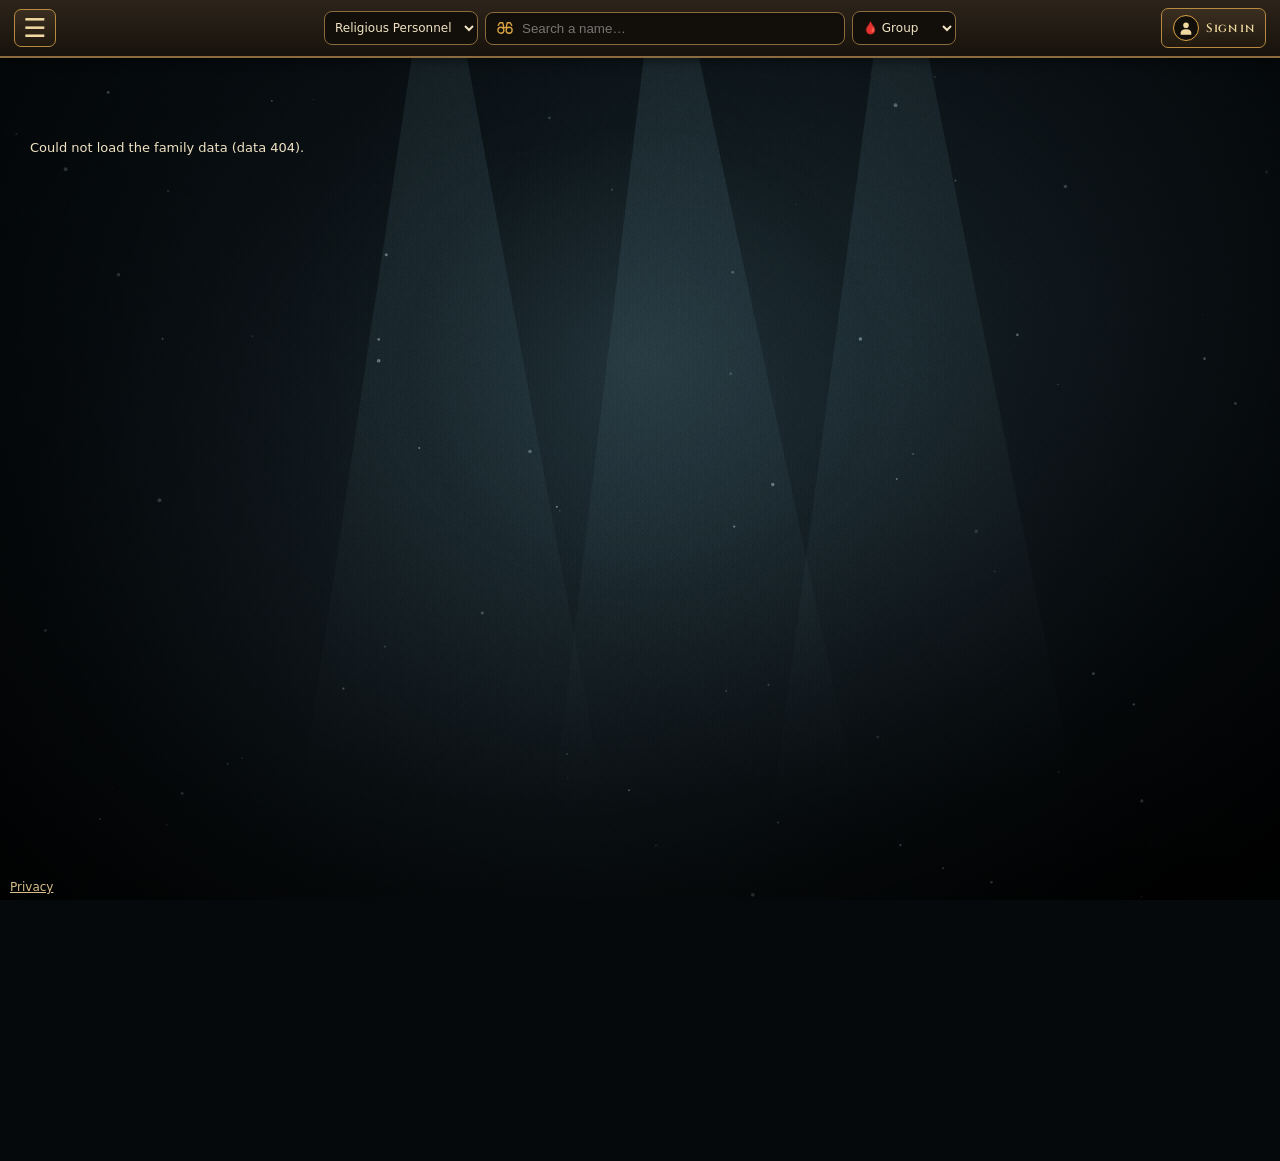
==== index.html @ 5ceea796 "updated spouse" ====
<!DOCTYPE html>
<html lang="en">

<head>
  <meta charset="utf-8">
  <meta name="viewport" content="width=device-width, initial-scale=1, viewport-fit=cover">
  <title>Family Tree</title>
  <link rel="stylesheet" href="https://fonts.googleapis.com/css2?family=Cinzel:wght@500;700&display=swap">
  <link rel="stylesheet" href="theme.css">
  <script src="theme.js" defer></script>
  <style>
    :root {
      --ink: #f1e3c4;
      --panel: #1f1a14;
      --line: #c8a45c;
      --bar: rgba(24, 19, 13, .95);
      --bd: #8b6b3d;
      --ff: Cinzel, Georgia, "Times New Roman", serif;
      box-sizing: border-box;
      padding-top: env(safe-area-inset-top, 0px);
      padding-bottom: env(safe-area-inset-bottom, 0px)
    }

    html {
      scroll-padding-top: env(safe-area-inset-top, 0px)
    }

    * {
      box-sizing: border-box
    }

    body {
      margin: 0;
      font: 13px/1.25 system-ui, -apple-system, "Segoe UI", Roboto, sans-serif;
      color: var(--ink);
      background: #06090b
    }

    body::before {
      content: "";
      position: fixed;
      inset: 0 0 auto;
      height: env(safe-area-inset-top, 0px);
      z-index: 10;
      background: var(--bar)
    }

    body::after {
      content: "";
      position: fixed;
      inset: 0;
      pointer-events: none;
      z-index: 1;
      background: radial-gradient(ellipse at 50% 40%, transparent 30%, rgba(0, 0, 0, .8) 100%)
    }

    .bar {
      position: sticky;
      top: env(safe-area-inset-top, 0px);
      z-index: 5;
      display: grid;
      grid-template-columns: minmax(42px, 1fr) minmax(280px, 690px) minmax(42px, 1fr);
      gap: 12px;
      align-items: center;
      padding: 8px 14px;
      background: linear-gradient(#2d241a, #17120c);
      border-bottom: 2px solid var(--bd);
      box-shadow: 0 3px 10px rgba(0, 0, 0, .45)
    }

    .bar input,
    .side input {
      flex: 1;
      min-width: 140px;
      padding: 7px 10px;
      border: 1px solid var(--bd);
      border-radius: 8px;
      background: #120e09;
      color: var(--ink)
    }

    .bar button,
    .tabs button,
    .side button {
      padding: 6px 11px;
      border: 1px solid #b8893f;
      border-radius: 7px;
      background: linear-gradient(#3a2e20, #21190f);
      color: #f0d9a0;
      cursor: pointer;
      font-family: var(--ff);
      font-weight: 600;
      font-size: 12px;
      letter-spacing: .03em
    }

    .bar button:hover,
    .tabs button:hover,
    .side button:hover {
      filter: brightness(1.25)
    }

    .bar .on,
    .tabs button.on {
      background: linear-gradient(#b8893f, #7c5619);
      color: #fff;
      border-color: #f0d9a0
    }

    .menu-wrap { position: relative; justify-self: start }
    .menu-toggle { width: 42px; height: 38px; padding: 0 !important; font: 26px/1 system-ui !important; letter-spacing: 0 !important }
    .menu-panel { position: absolute; top: calc(100% + 6px); left: 0; right: auto; z-index: 20; width: min(260px, calc(100vw - 16px)); max-width: calc(100vw - 16px); max-height: min(80vh, 620px); max-height: min(620px, calc(100dvh - 72px)); overflow-y: auto; padding: 5px; border: 1px solid #b8893f; border-radius: 6px; background: rgba(8, 10, 13, .98); box-shadow: 0 10px 28px rgba(0,0,0,.72) }
    .menu-panel[hidden] { display: none }
    .menu-panel button { display: block; width: 100%; min-height: 34px; margin: 1px 0; padding: 7px 10px; border: 0; border-radius: 4px; background: transparent; color: #f0d9a0; text-align: left; font: 13px/1.3 system-ui, sans-serif; letter-spacing: 0 }
    .menu-panel button:hover, .menu-panel button:focus-visible { background: linear-gradient(90deg, rgba(184,137,63,.38), rgba(124,86,25,.2)); color: #fff; box-shadow: inset 3px 0 #d9a441; filter: none; outline: none }
    .menu-panel button.on { background: rgba(184,137,63,.24); color: #fff; box-shadow: inset 3px 0 #d9a441 }
    .menu-panel .menu-divider { height: 1px; margin: 5px 4px; background: rgba(200,164,92,.38) }
    .menu-panel details { margin-top: 4px; border-top: 1px solid rgba(200,164,92,.3); padding-top: 4px }
    .menu-panel summary { padding: 8px 10px; border-radius: 4px; color: #f0d9a0; cursor: pointer; font-weight: 600; font-size: 13px }
    .menu-panel summary:hover { background: rgba(184,137,63,.2) }
    .menu-panel .leg { display: grid; gap: 3px; padding: 3px 5px 5px }
    .menu-panel .leg span { white-space: normal; border: 0; border-radius: 4px; background: rgba(184,137,63,.1); padding: 5px 8px; font-size: 11px }
    .theme-admin { margin: 6px 3px 3px; padding: 8px; border-top: 1px solid rgba(200,164,92,.38) }
    .theme-admin[hidden] { display: none }
    .theme-admin-title { margin: 0 0 7px; color: #f0d9a0; font-size: 12px; font-weight: 700 }
    .theme-admin-title small { display: block; margin-top: 2px; opacity: .72; font-size: 10px; font-weight: 400 }
    .theme-choices { display: grid; grid-template-columns: 1fr; gap: 4px }
    .menu-panel .theme-choice { min-height: 32px; padding: 6px 8px; border: 1px solid rgba(200,164,92,.35); border-radius: 6px; background: rgba(255,255,255,.035); }
    .menu-panel .theme-choice[aria-pressed="true"] { background: rgba(184,137,63,.24); box-shadow: inset 3px 0 #d9a441; }
    .theme-status { min-height: 14px; margin: 5px 2px 0; font-size: 10px; opacity: .8 }
    .search-box { justify-self: center; display: flex; align-items: center; gap: 8px; width: min(360px, 100%); padding: 0 10px; border: 1px solid var(--bd); border-radius: 8px; background: #120e09; color: #d9a441 }
    .search-box:focus-within { border-color: #f0d9a0; box-shadow: 0 0 0 2px rgba(184,137,63,.2) }
    .search-box svg { flex: none; width: 18px; height: 18px; stroke: currentColor }
    .search-box input { width: 100%; min-width: 0; padding: 8px 0; border: 0; border-radius: 0; background: transparent; outline: 0; box-shadow: none }
    .search-tools { justify-self: center; display: flex; align-items: center; justify-content: center; gap: 7px; width: min(690px, 100%); min-width: 0 }
    .sr-only { position: absolute; width: 1px; height: 1px; padding: 0; margin: -1px; overflow: hidden; clip: rect(0,0,0,0); white-space: nowrap; border: 0 }
    .rel-filter { width: 154px; min-width: 120px; padding: 8px 6px; border: 1px solid var(--bd); border-radius: 8px; background: #120e09; color: var(--ink); font: 12px system-ui,sans-serif }
    .bg-filter { width: 104px; min-width: 92px; padding: 8px 6px; border: 1px solid var(--bd); border-radius: 8px; background: #120e09; color: var(--ink); font: 12px system-ui,sans-serif }
    #bg-results { position: fixed; top: 58px; left: 50%; transform: translateX(-50%); z-index: 8; width: min(440px, calc(100vw - 20px)); max-height: min(55vh, 440px); overflow-y: auto; padding: 10px; border: 1px solid var(--bd); border-radius: 9px; background: rgba(15,12,9,.98); box-shadow: 0 10px 26px rgba(0,0,0,.7) }
    #bg-results[hidden] { display: none }
    #bg-results .bg-result-head { margin: 0 0 7px; color: #f0d9a0; font-weight: 700 }
    #bg-results .bg-result { display: block; width: 100%; margin: 4px 0; padding: 8px 10px; border: 1px solid rgba(200,164,92,.45); border-radius: 6px; background: rgba(184,137,63,.12); color: var(--ink); text-align: left; cursor: pointer }
    #bg-results .bg-result:hover, #bg-results .bg-result:focus-visible { background: rgba(184,137,63,.3); outline: 1px solid #f0d9a0 }
    #bg-results .bg-help { margin: 4px 0; color: #d9c8a6 }
    .auth-corner { justify-self: end; display: flex; align-items: center }
    .auth-corner button { display: inline-flex; align-items: center; gap: 7px; min-height: 38px; white-space: nowrap }
    .admin-avatar { display: grid; place-items: center; width: 26px; height: 26px; border: 1px solid #d9a441; border-radius: 50%; background: #120e09; color: #f0d9a0 }
    .admin-avatar svg { width: 16px; height: 16px; fill: currentColor }
    #st:empty { display: none }
    #st:not(:empty) { grid-column: 1 / -1; padding: 3px 0 0; text-align: center }

    .st {
      font-size: 11.5px;
      color: #f0d9a0;
      opacity: .85
    }

    .leg {
      display: flex;
      gap: 6px 10px;
      flex-wrap: wrap;
      padding: 10px 14px 0;
      position: relative;
      z-index: 2
    }

    .leg span {
      display: inline-flex;
      align-items: center;
      gap: 7px;
      background: rgba(23, 18, 12, .88);
      color: #f0d9a0;
      padding: 3px 10px 3px 8px;
      border-radius: 99px;
      border: 1px solid var(--bd);
      font-size: 11.5px
    }

    .leg b {
      width: 10px;
      height: 10px;
      transform: rotate(45deg);
      border: 1px solid #fff9;
      box-shadow: 0 0 6px currentColor
    }

    .tabs {
      display: flex;
      gap: 6px;
      flex-wrap: wrap;
      padding: 10px 14px;
      position: relative;
      z-index: 2
    }

    .wrap {
      --u: 1;
      overflow-x: auto;
      padding: 10px 24px 70px;
      position: relative;
      z-index: 2
    }

    .wrap.sz0 {
      --u: .8
    }

    .wrap.sz2 {
      --u: 1.2
    }

    .plate {
      position: relative;
      display: inline-block;
      min-width: 270px;
      padding: 11px 44px;
      margin: 0 0 18px;
      text-align: center;
      font-family: var(--ff);
      color: #f0d9a0;
      text-transform: uppercase;
      letter-spacing: .09em;
      background: linear-gradient(#2c3340, #12151b);
      border-radius: 6px;
      box-shadow: inset 0 0 0 2px #0e1015, inset 0 0 0 3px #b8893f, 0 0 0 2px #5b4020, 0 5px 12px rgba(0, 0, 0, .55)
    }

    .plate::before,
    .plate::after {
      content: "◆";
      position: absolute;
      top: 50%;
      margin-top: -9px;
      color: #d9a441;
      font-size: 14px;
      text-shadow: 0 0 6px #d9a441
    }

    .plate::before {
      left: 14px
    }

    .plate::after {
      right: 14px
    }

    .p1 {
      font-weight: 700;
      font-size: 15px
    }

    .p2 {
      font-size: 13px;
      opacity: .9;
      margin-top: 2px
    }

    #banners .plate .root-edit { display: block; margin: 6px auto 0; padding: 3px 8px; border: 1px solid rgba(240,217,160,.55); border-radius: 6px; background: rgba(12,13,17,.72); color: #f0d9a0; font: 600 10px var(--ff); cursor: pointer }
    #banners .plate .root-edit:hover { background: linear-gradient(#b8893f, #7c5619); color: #fff }
    .spouse-family { position:relative; z-index:2; margin:22px 10px 12px; padding:12px 14px 16px; border:1px solid rgba(200,164,92,.5); border-radius:12px; background:rgba(18,24,30,.62); box-shadow:0 10px 28px rgba(0,0,0,.24); backdrop-filter:blur(10px) }
    .spouse-family-title { margin:0 0 8px; color:#f0d9a0; font:700 13px var(--ff); letter-spacing:.04em }
    .spouse-family-empty { padding:8px 4px; color:var(--ink); opacity:.72; font-size:12px }
    .spouse-edit-row { display:grid; grid-template-columns:minmax(0,1fr) auto auto; gap:6px; align-items:center; margin:5px 0 }
    .spouse-edit-row input { min-width:0; padding:7px 9px; border:1px solid var(--bd); border-radius:7px; background:#120e09; color:var(--ink) }
    .spouse-edit-row button { padding:6px 8px; border:1px solid #b8893f; border-radius:7px; background:#21190f; color:#f0d9a0; cursor:pointer }
    @media(max-width:560px) { .spouse-edit-row { grid-template-columns:minmax(0,1fr) auto } .spouse-edit-row .spouse-remove { grid-column:2; grid-row:2 } }

    .pi {
      display: block;
      width: 100%;
      margin: 2px 0;
      padding: 4px 6px;
      text-align: center;
      background: #0b0d11;
      border: 1px solid #b8893f;
      border-radius: 5px;
      color: #f0d9a0;
      font-family: var(--ff)
    }

    .n {
      display: flex;
      align-items: center
    }

    .kids {
      position: relative;
      margin-left: 26px;
      display: flex;
      flex-direction: column
    }

    .kids::before {
      content: "";
      position: absolute;
      left: -26px;
      top: 50%;
      width: 26px;
      height: 3px;
      margin-top: -1px;
      background: var(--pc, var(--line));
      box-shadow: 0 0 7px var(--pc, transparent);
      border-radius: 2px
    }

    .kids::after {
      content: "";
      position: absolute;
      left: -5px;
      top: 50%;
      width: 10px;
      height: 10px;
      margin-top: -5px;
      transform: rotate(45deg);
      background: #17120c;
      border: 2px solid var(--pc, var(--line));
      box-shadow: 0 0 7px var(--pc, transparent)
    }

    .k {
      position: relative;
      padding: 5px 0 5px 26px
    }

    .k::before {
      content: "";
      position: absolute;
      left: 0;
      top: 50%;
      width: 26px;
      height: 3px;
      margin-top: -1px;
      background: var(--lc);
      box-shadow: 0 0 7px var(--lc);
      border-radius: 2px
    }

    .k::after {
      content: "";
      position: absolute;
      left: 0;
      top: 0;
      bottom: 0;
      width: 3px;
      background: var(--lc);
      box-shadow: 0 0 7px var(--lc);
      border-radius: 2px
    }

    .k:first-child::after {
      top: 50%
    }

    .k:last-child::after {
      bottom: 50%
    }

    .k:only-child::after {
      display: none
    }

    .kids>.k:only-child::before {
      left: -26px;
      width: 52px
    }

    .k>.n::before {
      content: "";
      position: absolute;
      left: 18px;
      top: 50%;
      width: 10px;
      height: 10px;
      margin-top: -5px;
      border-radius: var(--er, 50%);
      background: #17120c;
      border: 2px solid var(--lc);
      box-shadow: 0 0 7px var(--lc);
      z-index: 3
    }

    .blue {
      --b: #2f9bff;
      --g1: #2578c8;
      --g2: #123e7c;
      --glow: #35b6ff;
      --lc: #35b6ff;
      --tx: #fff;
      --er: 50%;
      --orn: "❖";
      --pat: repeating-radial-gradient(circle at 0 100%, transparent 0 9px, rgba(255, 255, 255, .12) 9px 10px)
    }

    .pink {
      --b: #ff3d9a;
      --g1: #d62a86;
      --g2: #7d1250;
      --glow: #ff4fa8;
      --lc: #ff4fa8;
      --tx: #fff;
      --er: 50%;
      --orn: "✿";
      --pat: radial-gradient(rgba(255, 255, 255, .18) 1.5px, transparent 2px) 0 0/11px 11px
    }

    .green {
      --b: #45c452;
      --g1: #2f9a3a;
      --g2: #145019;
      --glow: #4ed05a;
      --lc: #4ed05a;
      --tx: #fff;
      --er: 3px;
      --orn: "❦";
      --pat: repeating-linear-gradient(60deg, transparent 0 8px, rgba(255, 255, 255, .11) 8px 9px)
    }

    .orange {
      --b: #ff8a2a;
      --g1: #d96a1c;
      --g2: #7a3008;
      --glow: #ff8a2a;
      --lc: #ff8a2a;
      --tx: #fff;
      --er: 50%;
      --orn: "✾";
      --pat: radial-gradient(rgba(255, 255, 255, .17) 1.5px, transparent 2px) 3px 3px/12px 12px
    }

    .purple {
      --b: #b05cff;
      --g1: #7a2fc2;
      --g2: #3d1068;
      --glow: #b05cff;
      --lc: #b05cff;
      --tx: #fff;
      --er: 3px;
      --orn: "◈";
      --pat: repeating-linear-gradient(45deg, transparent 0 8px, rgba(255, 255, 255, .11) 8px 9px), repeating-linear-gradient(-45deg, transparent 0 8px, rgba(255, 255, 255, .11) 8px 9px)
    }

    .teal {
      --b: #22d6ff;
      --g1: #0ea5cc;
      --g2: #065070;
      --glow: #22d6ff;
      --lc: #22d6ff;
      --tx: #fff;
      --er: 3px;
      --orn: "≋";
      --pat: repeating-radial-gradient(circle at 50% 100%, transparent 0 7px, rgba(255, 255, 255, .14) 7px 8px)
    }

    .yellow {
      --b: #ffc928;
      --g1: #e8b01a;
      --g2: #8a5d04;
      --glow: #ffc928;
      --lc: #ffc928;
      --tx: #2b1d05;
      --er: 3px;
      --orn: "✠";
      --pat: repeating-linear-gradient(45deg, transparent 0 9px, rgba(80, 50, 0, .16) 9px 10px)
    }

    .c {
      --ring: 0 0 0 2px #1a1208, 0 0 0 3px var(--b);
      position: relative;
      display: flex;
      align-items: center;
      margin-left: calc(30px*var(--u));
      min-width: calc(200px*var(--u));
      max-width: calc(290px*var(--u));
      min-height: calc(54px*var(--u));
      padding: calc(7px*var(--u)) calc(34px*var(--u)) calc(7px*var(--u)) calc(34px*var(--u));
      border-radius: 9px 14px 14px 9px;
      color: var(--tx);
      cursor: pointer;
      font-family: var(--ff);
      font-size: calc(11.5px*var(--u));
      font-weight: 700;
      text-transform: uppercase;
      letter-spacing: .05em;
      text-shadow: 0 1px 2px rgba(0, 0, 0, .55);
      border: 2px solid var(--b);
      background: linear-gradient(105deg, transparent 30%, rgba(255, 255, 255, .55) 50%, transparent 70%) -200% 0/45% 100% no-repeat, var(--pat), linear-gradient(180deg, var(--g1), var(--g2));
      box-shadow: var(--ring), 0 0 11px color-mix(in srgb, var(--glow) 60%, transparent), inset 0 0 0 2px rgba(255, 226, 160, .35), inset 0 7px 10px rgba(255, 255, 255, .18), inset 0 -9px 14px rgba(0, 0, 0, .28);
      transition: transform .25s, box-shadow .25s, filter .25s
    }

    .yellow.c {
      text-shadow: none
    }

    .c::after {
      content: var(--orn);
      position: absolute;
      right: calc(9px*var(--u));
      bottom: calc(2px*var(--u));
      font-size: calc(24px*var(--u));
      opacity: .35;
      pointer-events: none;
      text-shadow: none
    }

    .av {
      position: absolute;
      left: calc(-30px*var(--u));
      top: 50%;
      margin-top: calc(-26px*var(--u));
      width: calc(52px*var(--u));
      height: calc(52px*var(--u));
      border-radius: 50%;
      display: grid;
      place-items: center;
      font-size: calc(21px*var(--u));
      font-weight: 700;
      color: #f3dca6;
      text-shadow: 0 0 8px #d9a441;
      background: radial-gradient(circle at 35% 30%, #3a3a42, #0d0d11 70%);
      border: 3px solid var(--b);
      box-shadow: 0 0 0 3px #b8893f, 0 0 0 5px #1a1208, 0 0 12px var(--glow);
      transition: transform .45s
    }

    .av::before,
    .av::after {
      content: "";
      position: absolute;
      width: 8px;
      height: 8px;
      transform: rotate(45deg);
      background: var(--b);
      border: 1px solid #fffc;
      box-shadow: 0 0 6px var(--glow)
    }

    .av::before {
      top: -9px;
      left: 50%;
      margin-left: -4px
    }

    .av::after {
      bottom: -9px;
      right: 6px
    }

    .c .t {
      display: flex;
      flex-direction: column;
      gap: 3px;
      min-width: 0;
      flex: 1;
      position: relative;
      z-index: 1
    }

    .ln {
      display: flex;
      align-items: center;
      gap: 6px;
      justify-content: space-between
    }

    .ln span {
      overflow-wrap: anywhere
    }

    .ln+.ln {
      font-weight: 600;
      opacity: .95;
      font-size: .94em
    }

    .bd {
      flex: none;
      font-family: system-ui, sans-serif;
      font-size: .82em;
      font-weight: 700;
      padding: 1px 6px;
      border-radius: 99px;
      background: #5a0f1a;
      color: #ffd9de;
      border: 1px solid #ff6b7d;
      text-shadow: none;
      letter-spacing: 0
    }

    .bd.e {
      background: transparent;
      border: 1px dashed currentColor;
      opacity: .7
    }

    .c i {
      position: absolute;
      right: 8px;
      top: 4px;
      font-style: normal;
      font-size: 11px;
      z-index: 2
    }

    .c.sel {
      box-shadow: var(--ring), 0 0 0 6px rgba(255, 255, 255, .9), 0 0 20px 6px var(--glow)
    }

    .c.drop-target {
      outline: 3px dashed #f0d9a0;
      outline-offset: 5px
    }

    .c.dragging {
      opacity: .4
    }

    .order-controls {
      display: flex;
      flex-direction: column;
      gap: 3px;
      margin: 0 5px;
      position: relative;
      z-index: 4
    }

    .order-controls button {
      min-width: 25px;
      padding: 2px 5px;
      border: 1px solid #b8893f;
      border-radius: 5px;
      color: #f0d9a0;
      background: #21190f;
      cursor: pointer
    }

    .order-controls button:disabled {
      opacity: .35;
      cursor: default
    }

    #loose {
      display: none;
      position: relative;
      z-index: 2;
      margin: 8px 14px;
      padding: 10px 12px;
      border: 1px dashed #b8893f;
      border-radius: 10px;
      background: rgba(23,18,12,.85)
    }

    #loose .loose-head {
      margin-bottom: 6px;
      color: #f0d9a0;
      font-weight: 700
    }

    #loose .loose-list {
      display: flex;
      flex-wrap: wrap;
      gap: 8px
    }

    #loose .loose-slot {
      display: flex;
      align-items: center;
      gap: 5px;
      padding: 5px;
      border: 1px solid #66502f;
      border-radius: 8px;
      background: #11100d
    }

    #loose input {
      width: 150px;
      min-width: 90px;
      padding: 5px 7px;
      border: 1px solid #66502f;
      border-radius: 6px;
      color: var(--ink);
      background: #090a0a
    }

    #loose button {
      padding: 5px 7px;
      border: 1px solid #b8893f;
      border-radius: 6px;
      color: #f0d9a0;
      background: #21190f;
      cursor: pointer
    }

    .c.search-dim { filter: brightness(.24) saturate(.35); opacity: .38; transition: filter .18s ease, opacity .18s ease }
    .c.hit { box-shadow: var(--ring), 0 0 0 4px #c28b32, 0 0 16px 4px rgba(255,207,103,.7) }
    .c.hit-current { position: relative; z-index: 5; filter: brightness(1.45) saturate(1.2); box-shadow: var(--ring), 0 0 0 6px #ffe08a, 0 0 28px 9px rgba(255,214,112,.95) }

    .c:hover {
      z-index: 4;
      filter: brightness(1.13);
      box-shadow: var(--ring), 0 0 20px 3px var(--glow), inset 0 0 0 2px rgba(255, 226, 160, .5), inset 0 7px 10px rgba(255, 255, 255, .22)
    }

    .c:hover .av {
      transform: rotate(360deg) scale(1.08)
    }

    .blue.c:hover {
      transform: translateY(-4px);
      animation: pulse 1.1s infinite
    }

    .pink.c:hover {
      transform: scale(1.05);
      animation: shine .9s
    }

    .green.c:hover {
      animation: sway .7s ease-in-out infinite
    }

    .orange.c:hover {
      animation: flame .45s infinite alternate
    }

    .purple.c:hover {
      transform: perspective(320px) rotateY(10deg) scale(1.05)
    }

    .teal.c:hover {
      transform: translateX(5px);
      animation: shine 1.2s infinite
    }

    .yellow.c:hover {
      transform: scale(1.06);
      animation: gold 1s infinite, shine .8s infinite
    }

    @keyframes shine {
      from {
        background-position: -200% 0, 0 0, 0 0
      }

      to {
        background-position: 300% 0, 0 0, 0 0
      }
    }

    @keyframes pulse {

      0%,
      100% {
        box-shadow: var(--ring), 0 0 9px var(--glow)
      }

      50% {
        box-shadow: var(--ring), 0 0 24px 5px var(--glow)
      }
    }

    @keyframes sway {

      0%,
      100% {
        transform: rotate(-1.8deg) scale(1.03)
      }

      50% {
        transform: rotate(1.8deg) scale(1.03)
      }
    }

    @keyframes flame {
      0% {
        box-shadow: var(--ring), 0 0 9px var(--glow);
        transform: translateY(-1px) scale(1.03)
      }

      100% {
        box-shadow: var(--ring), 0 0 24px 4px #ffb24a;
        transform: translateY(-3px) scale(1.05)
      }
    }

    @keyframes gold {

      0%,
      100% {
        box-shadow: var(--ring), 0 0 11px var(--glow)
      }

      50% {
        box-shadow: var(--ring), 0 0 28px 6px #ffe07a
      }
    }

    @media(prefers-reduced-motion:reduce) {

      .c,
      .c * {
        animation: none !important;
        transition: none !important
      }
    }

    .tg {
      width: 20px;
      height: 20px;
      margin-left: 8px;
      border: 2px solid var(--lc);
      border-radius: 50%;
      background: #17120c;
      color: #fff;
      font-size: 12px;
      line-height: 14px;
      padding: 0;
      cursor: pointer;
      flex: none;
      box-shadow: 0 0 6px var(--lc)
    }

    .side {
      position: fixed;
      right: 0;
      bottom: 0;
      width: min(350px, 100%);
      max-height: 62vh;
      overflow: auto;
      background: linear-gradient(#2a2015, #17120c);
      color: var(--ink);
      border: 2px solid #b8893f;
      border-radius: 14px 14px 0 0;
      padding: 12px 14px calc(14px + env(safe-area-inset-bottom, 0px));
      box-shadow: 0 -4px 16px rgba(0, 0, 0, .5);
      display: none;
      z-index: 6
    }

    .side h3 {
      margin: 0 0 4px;
      font: 700 16px var(--ff);
      color: #f0d9a0
    }

    .side .m {
      opacity: .8;
      margin: 3px 0
    }

    .side a {
      color: #8ec9ff;
      word-break: break-all
    }

    .side select {
      width: 100%;
      padding: 6px;
      border-radius: 8px;
      border: 1px solid var(--bd);
      background: #120e09;
      color: var(--ink)
    }

    .r {
      display: flex;
      gap: 6px;
      align-items: center
    }

    .r input {
      flex: 1;
      min-width: 0
    }

    .r select {
      width: auto;
      flex: none
    }

    .dn {
      color: #ff8a8a !important
    }

    .x {
      float: right;
      border: 0 !important;
      background: none !important;
      color: var(--ink) !important;
      font-size: 18px !important;
      padding: 0 4px !important
    }

    /* ---- DARK cinematic theme ---- */
    #fx {
      position: fixed;
      inset: 0;
      width: 100%;
      height: 100%;
      z-index: 0;
      pointer-events: none
    }

    #spot {
      position: fixed;
      inset: 0;
      pointer-events: none;
      z-index: 1;
      background: radial-gradient(circle 340px at var(--mx, 50%) var(--my, 40%), rgba(150, 205, 225, .10), transparent 70%)
    }

    #flash {
      position: fixed;
      inset: 0;
      pointer-events: none;
      z-index: 7;
      background: #cfe9f0;
      opacity: 0
    }

    #flash.go {
      animation: flash .55s
    }

    @keyframes flash {
      0% {
        opacity: .55
      }

      15% {
        opacity: .05
      }

      30% {
        opacity: .35
      }

      100% {
        opacity: 0
      }
    }

    .warp {
      animation: warp .75s
    }

    @keyframes warp {
      0% {
        opacity: 0;
        filter: blur(10px) hue-rotate(50deg) brightness(2);
        transform: scale(1.03)
      }

      30% {
        opacity: .8;
        filter: blur(2px) hue-rotate(-25deg);
        transform: translateX(-7px)
      }

      50% {
        opacity: .5;
        transform: translateX(6px) skewX(2deg)
      }

      70% {
        opacity: 1;
        transform: translateX(-2px)
      }

      100% {
        opacity: 1;
        filter: none;
        transform: none
      }
    }

    .c {
      filter: brightness(.9) saturate(.9)
    }

    .c:hover .t {
      animation: glitch .45s steps(2) 1
    }

    .c:hover .av {
      animation: jit .3s steps(2) 2
    }

    @keyframes glitch {

      0%,
      100% {
        text-shadow: none;
        transform: none
      }

      20% {
        text-shadow: 2px 0 #ff2d55, -2px 0 #2de2ff;
        transform: translateX(-1px)
      }

      40% {
        text-shadow: -2px 0 #ff2d55, 2px 0 #2de2ff;
        transform: translateX(1px)
      }

      60% {
        text-shadow: 1px 0 #ff2d55, -1px 0 #2de2ff
      }

      80% {
        text-shadow: none;
        transform: translateY(-1px)
      }
    }

    @keyframes jit {
      50% {
        filter: hue-rotate(60deg) brightness(1.4);
        transform: translate(1px, -1px)
      }
    }

    .p1 {
      animation: ptg 7s infinite
    }

    @keyframes ptg {

      0%,
      93%,
      100% {
        text-shadow: 0 0 8px rgba(240, 217, 160, .35);
        transform: none
      }

      94% {
        text-shadow: 3px 0 #ff2d55, -3px 0 #2de2ff;
        transform: translateX(-2px)
      }

      96% {
        text-shadow: -3px 0 #ff2d55, 3px 0 #2de2ff;
        transform: translateX(2px) skewX(-6deg)
      }

      98% {
        text-shadow: 1px 0 #ff2d55, -1px 0 #2de2ff
      }
    }

    .plate {
      animation: flick 9s infinite
    }

    @keyframes flick {

      0%,
      90%,
      100% {
        filter: none
      }

      91% {
        filter: brightness(.55)
      }

      92% {
        filter: brightness(1.3)
      }

      93% {
        filter: brightness(.7)
      }

      94% {
        filter: none
      }
    }

    /* energy flowing along the threads */
    .k::before,
    .kids::before {
      background: linear-gradient(90deg, var(--lc, var(--pc)) 30%, #fff 50%, var(--lc, var(--pc)) 70%) 0 0/300% 100%;
      animation: fx 3.4s linear infinite
    }

    .kids::before {
      background: linear-gradient(90deg, var(--pc, var(--line)) 30%, #fff 50%, var(--pc, var(--line)) 70%) 0 0/300% 100%
    }

    .k::after {
      background: linear-gradient(180deg, var(--lc) 30%, #fff 50%, var(--lc) 70%) 0 0/100% 300%;
      animation: fy 4s linear infinite
    }

    @keyframes fx {
      from {
        background-position: 100% 0
      }

      to {
        background-position: -100% 0
      }
    }

    @keyframes fy {
      from {
        background-position: 0 100%
      }

      to {
        background-position: 0 -100%
      }
    }

    @media(prefers-reduced-motion:reduce) {

      .k::before,
      .k::after,
      .kids::before,
      .p1,
      .plate,
      .warp,
      #flash {
        animation: none !important
      }
    }

    .ln.dead {
      color: #9a9ca2 !important;
      text-shadow: none;
      opacity: .85
    }

    .dd {
      font-style: normal;
      font-size: .8em;
      opacity: .9;
      letter-spacing: 0
    }

    .c.dead2 {
      --g1: #171719;
      --g2: #050506;
      --pat: none;
      --b: #3b3b41;
      --glow: #55555d;
      --tx: #8d8f95
    }

    .c.dead2 .av {
      color: #8d8f95;
      text-shadow: none
    }

    .c.dead2::after {
      opacity: .12
    }

    #pop {
      position: fixed;
      z-index: 8;
      display: none;
      pointer-events: none;
      gap: 10px;
      padding: 8px;
      border-radius: 12px;
      background: rgba(10, 12, 14, .3);
      border: 1px solid rgba(240, 217, 160, .4)
    }

    #pop.show {
      animation: popin .22s
    }

    @keyframes popin {
      from {
        opacity: 0;
        transform: translateY(8px) scale(.94)
      }

      to {
        opacity: 1;
        transform: none
      }
    }

    #pop figure {
      margin: 0;
      width: 150px;
      text-align: center
    }

    #pop img {
      display: block;
      width: 150px;
      height: 190px;
      object-fit: cover;
      border-radius: 8px;
      opacity: .75;
      background: #0a0c0e;
      box-shadow: 0 0 20px rgba(0, 0, 0, .6)
    }

    #pop figcaption {
      font: 600 10.5px Cinzel, Georgia, serif;
      color: #f0d9a0;
      margin-top: 5px;
      text-transform: uppercase;
      opacity: .8
    }

    .ph {
      display: flex;
      gap: 8px;
      flex-wrap: wrap;
      margin: 6px 0
    }

    .ph figure {
      margin: 0;
      width: 90px;
      text-align: center;
      font-size: 10px
    }

    .ph img {
      width: 90px;
      height: 110px;
      object-fit: cover;
      border-radius: 6px;
      border: 1px solid var(--bd);
      background: #120e09
    }

    .pp {
      border-top: 1px solid var(--bd);
      padding-top: 6px;
      margin-top: 6px
    }

    .ck {
      display: flex;
      align-items: center;
      gap: 4px;
      white-space: nowrap
    }

    .r .ck input {
      flex: none;
      width: auto;
      min-width: 0
    }

    img.th {
      width: 34px;
      height: 34px;
      object-fit: cover;
      border-radius: 6px;
      border: 1px solid var(--bd)
    }

    @media(prefers-reduced-motion:reduce) {
      #pop.show {
        animation: none
      }
    }

    #banners {
      display: flex;
      gap: 10px;
      padding: 18px 8px;
      margin: -18px -8px 24px;
      overflow-x: auto
    }

    #banners .plate {
      flex: 1 0 150px;
      min-width: 150px;
      padding: 9px 26px;
      margin: 0;
      cursor: pointer;
      transition: filter .45s, opacity .45s, transform .45s, box-shadow .45s;
      animation: none
    }

    #banners .plate::before {
      left: 9px
    }

    #banners .plate::after {
      right: 9px
    }

    .p1 {
      font-size: 13px
    }

    .p2 {
      font-size: 11.5px
    }

    #banners .plate:not(.on) {
      filter: grayscale(.85) brightness(.5);
      opacity: .75;
      transform: scale(.94)
    }

    #banners .plate:not(.on):hover {
      filter: grayscale(.35) brightness(.85);
      opacity: 1
    }

    #banners .plate:not(.on) .p1 {
      animation: none
    }

    #banners .plate.on {
      cursor: default;
      transform: scale(1.03);
      box-shadow: inset 0 0 0 2px #0e1015, inset 0 0 0 3px #f0d9a0, 0 0 0 2px #b8893f, 0 0 24px 5px rgba(240, 200, 110, .55);
      animation: flick 9s infinite
    }

    #dv,
    #dh {
      position: absolute;
      display: block;
      pointer-events: none;
      z-index: 2;
      border-radius: 2px;
      background: #f0d9a0;
      box-shadow: 0 0 8px #f0d9a0, 0 0 18px rgba(240, 200, 110, .6)
    }

    #dv {
      width: 3px
    }

    #dh {
      height: 3px
    }

    #dv.go {
      animation: dvg .45s both
    }

    #dh.go {
      animation: dhg .5s .4s both
    }

    @keyframes dvg {
      from {
        transform: scaleY(0);
        transform-origin: top
      }

      to {
        transform: scaleY(1);
        transform-origin: top
      }
    }

    @keyframes dhg {
      from {
        transform: scaleX(0);
        transform-origin: right
      }

      to {
        transform: scaleX(1);
        transform-origin: right
      }
    }

    .kids.top::before,
    .kids.top::after {
      display: none
    }

    .kids.top>.k:first-child::after {
      top: 0
    }

    .kids.top>.k:only-child::after {
      display: block;
      top: 0;
      bottom: 50%
    }

    .kids.top>.k:only-child::before {
      left: 0;
      width: 26px
    }

    #tree.enter .k {
      animation: kin .55s both;
      animation-delay: calc(.85s + var(--i, 0)*var(--st, 40ms))
    }

    @keyframes kin {
      from {
        opacity: 0;
        filter: blur(6px) brightness(2.2)
      }

      to {
        opacity: 1;
        filter: none
      }
    }

    @media(prefers-reduced-motion:reduce) {

      #tree.enter .k,
      #dv.go,
      #dh.go {
        animation: none !important
      }
    }

    @media (max-width:720px) {

      html,
      body {
        overflow-x: hidden
      }

      .bar { 
        padding: 6px 8px;
        gap: 6px;
        grid-template-columns: 38px minmax(0, 1fr) auto
      }

      .bar input {
        min-width: 0;
        padding: 7px 0;
        font-size: 14px
      }

      .bar button {
        padding: 6px 9px;
        font-size: 11px
      }

      .menu-toggle { width: 38px; height: 36px }
      .search-tools { grid-column: 1 / -1; grid-row: 2; width: 100%; gap: 4px }
      .auth-corner { grid-column: 3; grid-row: 1 }
      .search-box { flex: 1; width: auto; gap: 6px; padding: 0 8px }
      .rel-filter { width: 116px; min-width: 100px; padding: 8px 4px; font-size: 11px }
      .bg-filter { width: 94px; min-width: 82px; padding: 8px 4px; font-size: 11px }
      #bg-results { top: 96px }
      .auth-corner button { gap: 5px; padding: 5px 7px; font-size: 11px }
      .admin-avatar { width: 24px; height: 24px }

      .leg {
        flex-wrap: nowrap;
        overflow-x: auto;
        padding: 8px 8px 0;
        scrollbar-width: none
      }

      .leg::-webkit-scrollbar {
        display: none
      }

      .leg span {
        white-space: nowrap;
        flex: none
      }

      #banners {
        scroll-snap-type: x mandatory;
        gap: 8px;
        padding: 14px 8px;
        margin: -14px -4px 16px;
        scrollbar-width: none;
        -webkit-overflow-scrolling: touch
      }

      #banners::-webkit-scrollbar {
        display: none
      }

      #banners .plate {
        flex: 0 0 138px;
        min-width: 138px;
        scroll-snap-align: center;
        padding: 8px 18px
      }

      .wrap {
        --u: .82;
        padding: 8px 8px 100px;
        overflow-x: hidden
      }

      .wrap.sz0 {
        --u: .7
      }

      .wrap.sz2 {
        --u: .95
      }

      .c {
        font-size: 10.5px;
        letter-spacing: .02em
      }

      .n {
        flex-wrap: wrap
      }

      .n>.c {
        min-width: 0;
        max-width: calc(100% - 40px)
      }

      .n>.kids {
        flex: 0 0 auto;
        width: calc(100% - 26px*var(--u));
        margin-left: calc(26px*var(--u));
        margin-top: 2px
      }

      .kids.top {
        margin-top: 0;
        width: auto
      }

      .kids::before,
      .kids::after {
        display: none
      }

      .k {
        padding-left: 14px;
        --cy: calc(5px + 27px*var(--u))
      }

      .k::before {
        width: 14px;
        top: var(--cy)
      }

      .k>.n::before {
        left: 7px;
        top: var(--cy)
      }

      .k::after,
      .k:first-child::after,
      .kids.top>.k:first-child::after {
        top: 0;
        bottom: 0
      }

      .k:last-child::after {
        bottom: auto;
        height: calc(var(--cy) + 2px)
      }

      .k:only-child::after,
      .kids.top>.k:only-child::after {
        display: block;
        top: 0;
        bottom: auto;
        height: calc(var(--cy) + 2px)
      }

      .kids>.k:only-child::before,
      .kids.top>.k:only-child::before {
        left: 0;
        width: 14px
      }

      .tg {
        width: 28px;
        height: 28px;
        margin-left: 6px;
        font-size: 16px;
        line-height: 22px
      }

      .side {
        max-height: 68vh
      }
    }

    /* readable passed-away names */
    .ln.dead {
      color: #d6d9df !important;
      opacity: 1;
      text-shadow: none
    }

    .ln.dead>span {
      background: rgba(8, 9, 12, .55);
      color: #d9dce2;
      padding: 1px 7px;
      border-radius: 6px;
      text-shadow: none
    }

    .ln.dead .dd {
      color: #eceef2;
      opacity: 1
    }

    .c.dead2 {
      --tx: #c9ccd3
    }

    .c.dead2 .av {
      color: #c6c9d0
    }

    .c.dead2 .ln.dead>span {
      background: none;
      padding: 0
    }

    @media (max-width:720px) {
      .wrap {
        --u: 1;
        --ch: 50px;
        --av: 38px;
        --kp: 10px;
        padding: 10px 12px 120px
      }

      .wrap.sz0 {
        --ch: 44px;
        --av: 33px;
        --kp: 8px
      }

      .wrap.sz2 {
        --ch: 58px;
        --av: 44px;
        --kp: 12px
      }

      .c {
        --ring: 0 0 0 1px #14100a, 0 0 0 2px var(--b);
        min-height: var(--ch);
        margin-left: calc(var(--av)*.45);
        padding: 7px 24px 7px calc(var(--av)*.55 + 10px);
        border-width: 1.5px;
        font-size: 11px;
        letter-spacing: .03em;
        line-height: 1.3;
        border-radius: 8px 12px 12px 8px;
        box-shadow: var(--ring), 0 0 7px color-mix(in srgb, var(--glow) 38%, transparent), inset 0 0 0 1px rgba(255, 226, 160, .26), inset 0 5px 8px rgba(255, 255, 255, .1)
      }

      .c.sel {
        box-shadow: var(--ring), 0 0 0 4px rgba(255, 255, 255, .9), 0 0 16px 4px var(--glow)
      }

      .c::after {
        font-size: 18px;
        right: 7px;
        bottom: 1px;
        opacity: .2
      }

      .av {
        width: var(--av);
        height: var(--av);
        top: calc(var(--ch)/2);
        margin-top: calc(var(--av)/-2);
        left: calc(var(--av)*-.45);
        font-size: 15px;
        border-width: 2px;
        box-shadow: 0 0 0 2px #b8893f, 0 0 7px var(--glow)
      }

      .av::before,
      .av::after {
        width: 6px;
        height: 6px
      }

      .av::before {
        top: -6px;
        margin-left: -3px
      }

      .av::after {
        bottom: -6px;
        right: 5px
      }

      .c .t {
        gap: 4px
      }

      .ln+.ln {
        font-size: .97em
      }

      .n {
        align-items: flex-start
      }

      .n>.c {
        max-width: calc(100% - 44px)
      }

      .n>.kids {
        width: calc(100% - var(--av)/2);
        margin-left: calc(var(--av)/2);
        margin-top: 6px
      }

      .kids.top {
        margin-top: 0;
        width: auto
      }

      .k {
        padding: var(--kp) 0 var(--kp) 16px;
        --cy: calc(var(--kp) + var(--ch)/2)
      }

      .k::before {
        width: 16px;
        height: 2px;
        top: var(--cy)
      }

      .k::after {
        width: 2px
      }

      .k>.n::before {
        left: 9px;
        width: 8px;
        height: 8px;
        margin-top: -4px;
        top: var(--cy)
      }

      .k:last-child::after,
      .k:only-child::after,
      .kids.top>.k:only-child::after {
        height: calc(var(--cy) + 1px)
      }

      .kids>.k:only-child::before,
      .kids.top>.k:only-child::before {
        width: 16px
      }

      .tg {
        margin: calc(var(--ch)/2 - 14px) 0 0 6px
      }

      .ln {
        gap: 8px
      }

      .bd {
        font-size: .85em
      }
    }

    #modal {
      position: fixed;
      inset: 0;
      z-index: 9;
      display: none;
      align-items: center;
      justify-content: center;
      background: rgba(0, 0, 0, .65);
      padding: 14px
    }

    .mb {
      width: min(560px, 100%);
      max-height: 86vh;
      overflow: auto;
      background: linear-gradient(#2a2015, #17120c);
      border: 2px solid #b8893f;
      border-radius: 14px;
      padding: 14px 16px;
      color: var(--ink)
    }

    .mb h3 {
      margin: 0 0 6px;
      font: 700 17px var(--ff);
      color: #f0d9a0
    }

    .mb .m {
      opacity: .8;
      margin: 4px 0
    }

    .mb input,
    .mb textarea,
    .side textarea {
      width: 100%;
      padding: 7px 9px;
      margin: 4px 0;
      border: 1px solid var(--bd);
      border-radius: 8px;
      background: #120e09;
      color: var(--ink);
      font: inherit
    }

    .mb button {
      padding: 7px 12px;
      border: 1px solid #b8893f;
      border-radius: 7px;
      background: linear-gradient(#3a2e20, #21190f);
      color: #f0d9a0;
      cursor: pointer;
      font-family: var(--ff);
      font-weight: 600;
      margin: 6px 6px 0 0
    }

    .mb button:disabled {
      opacity: .35;
      cursor: not-allowed
    }

    .dl {
      max-height: 190px;
      overflow: auto;
      font-size: 12px;
      background: #120e09;
      border: 1px solid var(--bd);
      border-radius: 8px;
      padding: 6px 9px;
      margin: 6px 0
    }

    .dl div {
      padding: 1px 0
    }

    .warn {
      color: #ffb26b;
      font-size: 12px;
      margin: 4px 0
    }

    .bl {
      flex: 0 0 38%;
      font-size: 12px
    }

    .mb .r input {
      margin: 3px 0
    }

    .nocontact .bd.e {
      display: none
    }

    .mb a.btn {
      display: inline-block;
      padding: 7px 12px;
      border: 1px solid #b8893f;
      border-radius: 7px;
      background: linear-gradient(#3a2e20, #21190f);
      color: #f0d9a0;
      text-decoration: none;
      font: 600 13px var(--ff);
      margin: 6px 6px 0 0
    }

    .mb .r {
      flex-wrap: wrap
    }
  </style>
</head>

<body><canvas id="fx"></canvas>
  <div id="spot"></div>
  <div id="flash"></div>
  <div id="pop"></div>
  <div id="modal">
    <div class="mb"><button class="x" id="mx">×</button>
      <div id="mc"></div>
    </div>
  </div>
  <div class="bar"><div class="menu-wrap"><button id="menu-toggle" class="menu-toggle" type="button" aria-label="Open menu" aria-expanded="false" aria-controls="menu-panel">☰</button><div class="menu-panel" id="menu-panel" hidden>
    <button id="ed">✏️ Edit</button><button id="ea">Expand all</button><button id="ca">Collapse</button><button id="sz" title="Card size">Aa Size</button>
    <button id="ab" class="edo" style="display:none">+ Add to branch</button><button id="loose-add" class="edo" style="display:none">＋ Floating slot</button><button id="undo" style="display:none" disabled>↶ Undo</button><button id="dis" style="display:none">↩ Discard my changes</button>
    <details><summary>Generation color reference</summary><div class="leg" id="leg"></div></details>
    <section class="theme-admin" id="theme-admin" hidden aria-label="Theme selector, family admin only">
      <div class="theme-admin-title">Website theme <small>Family admin only · applies to everyone</small></div>
      <div class="theme-choices" role="group" aria-label="Choose website theme">
        <button type="button" class="theme-choice" data-theme-choice="classic" aria-pressed="true">✦ Classic</button>
        <button type="button" class="theme-choice" data-theme-choice="classic-glass" aria-pressed="false">◈ Classic Glass</button>
      </div>
      <div class="theme-status" id="theme-status" role="status" aria-live="polite"></div>
    </section>
  </div></div><div class="search-tools"><label class="sr-only" for="religious-filter">Religious Personnel</label><select class="rel-filter" id="religious-filter" aria-label="Religious Personnel"><option value="">Religious Personnel</option></select><label class="search-box" aria-label="Search family members"><svg viewBox="0 0 24 24" fill="none" stroke-width="1.8" stroke-linecap="round" stroke-linejoin="round" aria-hidden="true"><path d="M3 8.5 5 5h4l1.5 6.5M21 8.5 19 5h-4l-1.5 6.5M9.5 11.5h5"/><circle cx="6.5" cy="15" r="4"/><circle cx="17.5" cy="15" r="4"/></svg><input id="q" type="search" placeholder="Search a name…"></label><label class="sr-only" for="bg-filter">Filter by blood group</label><select class="bg-filter" id="bg-filter" aria-label="Filter by blood group"><option value="">🩸 Group</option><option>A+</option><option>A−</option><option>B+</option><option>B−</option><option>AB+</option><option>AB−</option><option>O+</option><option>O−</option></select></div><div class="auth-corner"><button id="in" class="auth-in" style="display:none"><span class="admin-avatar" aria-hidden="true"><svg viewBox="0 0 24 24"><path d="M12 12a4.2 4.2 0 1 0 0-8.4 4.2 4.2 0 0 0 0 8.4Zm0 2c-4.6 0-8 2.4-8 5.5V22h16v-2.5c0-3.1-3.4-5.5-8-5.5Z"/></svg></span><span>Sign in</span></button><button id="out" class="auth-out" style="display:none"><span class="admin-avatar" aria-hidden="true"><svg viewBox="0 0 24 24"><path d="M12 12a4.2 4.2 0 1 0 0-8.4 4.2 4.2 0 0 0 0 8.4Zm0 2c-4.6 0-8 2.4-8 5.5V22h16v-2.5c0-3.1-3.4-5.5-8-5.5Z"/></svg></span><span>Sign out</span></button><button id="sub" style="display:none">💾 Save changes</button></div><span class="st" id="st"></span></div>
  <div id="bg-results" hidden role="region" aria-live="polite" aria-label="Blood group matches"></div>
  <div id="loose"></div>
  <div class="wrap" id="wrap">
    <div id="banners"></div><i id="dv"></i><i id="dh"></i>
    <div id="tree"></div>
  </div>
  <div class="side" id="side"></div>
  <script>
    let DATA = [];
    const GEN = {blue: ['Sky blue', 'Main family couple (1st generation)', '#29abe2'], green: ['Green', '2nd generation', '#006d46'], orange: ['Orange', '3rd generation', '#d44d00'], purple: ['Velvet', '4th generation', '#a45cf0'], teal: ['Cyan', '5th generation', '#00a39e'], pink: ['Pink', 'Female who married', '#ff4fa8'], yellow: ['Yellow', 'Pastor / nun', '#ffce00']};
    const RK = ['blue', 'green', 'orange', 'purple', 'teal'];
    const LINKS = {}; // optional fixed links: LINKS["NAME"]="https://…"
    const $ = id => document.getElementById(id);
    const menuToggle = $('menu-toggle'), menuPanel = $('menu-panel');
    window.addEventListener('family-theme-change', event => {
      document.querySelectorAll('[data-theme-choice]').forEach(button => button.setAttribute('aria-pressed', String(button.dataset.themeChoice === event.detail.theme)));
    });
    function closeMenu() {menuPanel.hidden = true; menuToggle.setAttribute('aria-expanded', 'false')}
    menuToggle.onclick = () => {menuPanel.hidden = !menuPanel.hidden; menuToggle.setAttribute('aria-expanded', String(!menuPanel.hidden)); menuToggle.setAttribute('aria-label', menuPanel.hidden ? 'Open menu' : 'Close menu')};
    menuPanel.addEventListener('click', ev => {if (ev.target.closest('button')) closeMenu()});
    document.addEventListener('click', ev => {if (!ev.target.closest('.menu-wrap')) closeMenu()});
    document.addEventListener('keydown', ev => {if (ev.key === 'Escape') closeMenu()});
    const S = (k, v) => {try {if (v === undefined) return localStorage.getItem(k); if (v === null) localStorage.removeItem(k); else localStorage.setItem(k, v)} catch (e) {return null} };
    const E = s => String(s).replace(/&/g, '&amp;').replace(/</g, '&lt;').replace(/"/g, '&quot;');
    const PH = {}, NEWPH = {}, UPLOADED = new Set();
    let role = 'viewer', BR = [], dirtyB = [], SENT = {}, ACCESS = null, META = [], GH = {user: S('gh:user') || '', token: S('gh:token') || ''}, LIVEJ = '[]', loaded = false, undoStack = [], undoState = '', LOOSE = [];
    const historyState = () => JSON.stringify({tree: DATA, loose: LOOSE, current: cur});
    let cur = 0, sel = null, ed = false, P = new Map(), open = new Set(), hits = new Set(), searchMatches = [], searchIndex = -1, searchCurrent = null, lastJ = '', tm = null;
    $('leg').innerHTML = Object.values(GEN).map(g => '<span><b style="background:' + g[2] + '"></b>' + g[0] + ' = ' + g[1] + '</span>').join('') + '<span>✝ Grey name = passed away</span><span><b style="background:#000;color:#777"></b>Black slot = couple both passed away</span>';
    const dead = (n, i) => typeof (n.dd || [])[i] === 'string';
    const BGO = ['', 'A+', 'A−', 'B+', 'B−', 'AB+', 'AB−', 'O+', 'O−'];

    function canManagePhotos() {return role === 'admin' && !!(ME && ME.github)}
    function getPh(pid) {return Promise.resolve(ME ? (PH[pid] || ('photos/' + pid + '.jpg')) : '')}
    function pick(n, i) {
      const MAX_SOURCE_BYTES = 2 * 1024 * 1024, MAX_SOURCE_PIXELS = 40000000, MAX_OUTPUT_EDGE = 300, MAX_OUTPUT_BYTES = 600000;
      const f = document.createElement('input'); f.type = 'file'; f.accept = '.jpg,.jpeg,.png,image/jpeg,image/png'; f.onchange = () => {
        const file = f.files[0]; if (!file) return;
        const allowedTypes = ['image/jpeg', 'image/jpg', 'image/png'], extensionType = ({jpg:'image/jpeg',jpeg:'image/jpeg',png:'image/png'})[(file.name.split('.').pop() || '').toLowerCase()];
        if (file.size <= 0) {alert('Choose an image file that is not empty.'); return}
        if (file.size > MAX_SOURCE_BYTES) {alert('Choose a JPEG or PNG image no larger than 2 MB (2,097,152 bytes).'); return}
        if ((file.type && !allowedTypes.includes(file.type.toLowerCase())) || (!file.type && !extensionType)) {alert('Choose a JPEG (.jpg/.jpeg) or PNG (.png) image.'); return}
        const previewUrl = URL.createObjectURL(file), img = new Image();
        img.onerror = () => {URL.revokeObjectURL(previewUrl); alert('This image could not be opened. Choose another file.')};
        const openCrop = () => modal('<h3>Crop photo</h3><div class="m">' + E(n.names[i] || 'Family member') + ' · The dotted square marks a 300 × 300 px output guide. Drag to select any crop shape.</div><div style="text-align:center;margin:12px 0"><div id="crop-stage" style="position:relative;display:inline-block;max-width:100%;touch-action:none;cursor:crosshair"><img id="crop-source" alt="Choose a photo crop" src="' + previewUrl + '" style="display:block;max-width:100%;max-height:320px;width:auto;height:auto;pointer-events:none"><div id="crop-guide" style="position:absolute;box-sizing:border-box;border:2px dotted #6de4ff;pointer-events:none"></div><div id="crop-box" style="position:absolute;box-sizing:border-box;border:2px solid #ffe08a;box-shadow:0 0 0 9999px rgba(0,0,0,.55);pointer-events:none"></div></div></div><div class="m">Original: ' + img.width + ' × ' + img.height + ' · JPEG/PNG · maximum 2 MB. The saved JPEG will be at most 300 px on its longest side.</div><div id="crop-error" class="warn"></div><button id="crop-reset">Use full image</button><button id="crop-preview">Preview crop</button><button id="crop-cancel">Cancel</button>', m => {
          const stage=m.querySelector('#crop-stage'), source=m.querySelector('#crop-source'), box=m.querySelector('#crop-box'), guide=m.querySelector('#crop-guide'); let crop=null, drag=null;
          const setCrop=(x,y,w,h)=>{crop={x,y,w,h};box.style.left=x+'px';box.style.top=y+'px';box.style.width=w+'px';box.style.height=h+'px'};
          const initCrop=()=>{const r=source.getBoundingClientRect(),s=stage.getBoundingClientRect();if(r.width&&r.height){setCrop(r.left-s.left,r.top-s.top,r.width,r.height);const size=Math.min(MAX_OUTPUT_EDGE,r.width,r.height);guide.style.width=size+'px';guide.style.height=size+'px';guide.style.left=((r.left-s.left)+(r.width-size)/2)+'px';guide.style.top=((r.top-s.top)+(r.height-size)/2)+'px'}};
          source.onload=initCrop; requestAnimationFrame(initCrop);
          const point=ev=>{const r=source.getBoundingClientRect();return{x:Math.max(0,Math.min(r.width,ev.clientX-r.left)),y:Math.max(0,Math.min(r.height,ev.clientY-r.top)),r}};
          stage.onpointerdown=ev=>{const p=point(ev);if(!p.r.width||!p.r.height)return;stage.setPointerCapture(ev.pointerId);drag={x:p.x,y:p.y};setCrop(p.x,p.y,1,1);ev.preventDefault()};
          stage.onpointermove=ev=>{if(!drag)return;const p=point(ev);setCrop(Math.min(drag.x,p.x),Math.min(drag.y,p.y),Math.abs(p.x-drag.x),Math.abs(p.y-drag.y))};
          stage.onpointerup=ev=>{if(!drag)return;const p=point(ev);setCrop(Math.min(drag.x,p.x),Math.min(drag.y,p.y),Math.abs(p.x-drag.x),Math.abs(p.y-drag.y));drag=null};
          m.querySelector('#crop-reset').onclick=initCrop;
          m.querySelector('#crop-cancel').onclick=()=>{URL.revokeObjectURL(previewUrl);$('modal').style.display='none'};
          m.querySelector('#crop-preview').onclick=()=>{
            const r=source.getBoundingClientRect(), cr=stage.getBoundingClientRect(), scaleX=img.naturalWidth/r.width, scaleY=img.naturalHeight/r.height;
            if(!crop||crop.w<8||crop.h<8){m.querySelector('#crop-error').textContent='Drag to select a larger crop area.';return}
            const sx=(crop.x-(r.left-cr.left))*scaleX,sy=(crop.y-(r.top-cr.top))*scaleY,sw=crop.w*scaleX,sh=crop.h*scaleY,outScale=Math.min(1,MAX_OUTPUT_EDGE/Math.max(sw,sh)),cv=document.createElement('canvas');
            cv.width=Math.max(1,Math.round(sw*outScale));cv.height=Math.max(1,Math.round(sh*outScale));const cx=cv.getContext('2d');if(!cx){m.querySelector('#crop-error').textContent='This browser could not prepare the photo.';return}
            cx.drawImage(img,sx,sy,sw,sh,0,0,cv.width,cv.height);
            cv.toBlob(blob=>{
              if(!blob){m.querySelector('#crop-error').textContent='This image could not be converted to JPEG.';return}
              if(blob.size>MAX_OUTPUT_BYTES){m.querySelector('#crop-error').textContent='The cropped JPEG must be 600 KB or smaller.';return}
              const croppedUrl=URL.createObjectURL(blob);
              modal('<h3>Preview photo</h3><div class="m">' + E(n.names[i] || 'Family member') + '</div><img alt="Cropped photo preview" src="' + croppedUrl + '" style="display:block;max-width:100%;max-height:300px;margin:12px auto;border-radius:12px"><div class="m">' + cv.width + ' × ' + cv.height + ' px · ' + Math.ceil(blob.size/1024) + ' KB · JPEG</div><div id="photo-error" class="warn"></div><button id="photo-upload">Use this photo</button><button id="photo-back">Back to crop</button><button id="photo-cancel">Cancel</button>',m2=>{
                m2.querySelector('#photo-back').onclick=()=>{URL.revokeObjectURL(croppedUrl);openCrop()};
                m2.querySelector('#photo-cancel').onclick=()=>{URL.revokeObjectURL(croppedUrl);URL.revokeObjectURL(previewUrl);$('modal').style.display='none'};
                m2.querySelector('#photo-upload').onclick=async ev=>{const button=ev.currentTarget;button.disabled=true;button.textContent='Uploading…';try{const response=await fetch('/api/photos',{method:'POST',credentials:'same-origin',headers:{'Content-Type':'image/jpeg'},body:blob});const result=await response.json().catch(()=>({}));if(!response.ok||!/^p[a-z0-9]{3,24}$/.test(result.id||''))throw new Error(result.error||('Upload failed ('+response.status+').'));n.ph=n.ph||[];n.ph[i]=result.id;PH[result.id]='photos/'+result.id+'.jpg';UPLOADED.add(result.id);URL.revokeObjectURL(croppedUrl);URL.revokeObjectURL(previewUrl);$('modal').style.display='none';ch(n)}catch(err){button.disabled=false;button.textContent='Use this photo';m2.querySelector('#photo-error').textContent=err.message||'The photo could not be uploaded.'}};
              });
            },'image/jpeg',.78);
          };
        });
        img.onload = () => {if(!img.width||!img.height||img.width*img.height>MAX_SOURCE_PIXELS){URL.revokeObjectURL(previewUrl);alert('The original image must be no larger than 40 megapixels. Choose a smaller image.');return}openCrop()};
        img.src = previewUrl;
      }; f.click()
    }
    function reindex() {P = new Map(); DATA.forEach(r => {P.set(r.id,{n:r,p:null});const walk=(n,p,list,spouseName)=>{P.set(n.id,{n,p,list,spouseName});n.kids.forEach(k=>walk(k,n,n.kids,spouseName))};r.kids.forEach(k=>walk(k,r,r.kids,''));(r.spouseBranches||[]).forEach(branch=>branch.kids.forEach(k=>walk(k,r,branch.kids,branch.name)))}); try {syncReligiousPersonnel()} catch (e) {console.error('Could not refresh the Religious Personnel list:', e && e.message || 'unknown error')}}
    const cnt = n => n.kids.reduce((a, k) => a + 1 + cnt(k), 0);
    function path(id) {const a = []; let e = P.get(id); if(e&&e.spouseName)a.push(e.spouseName); while (e && e.p) {e = P.get(e.p.id); if (e && e.n.names.length && e.p) a.unshift(e.n.names[0])} return a}
    function syncReligiousPersonnel() {
      const select = $('religious-filter'); if (!select) return;
      const selected = select.value, people = [];
      P.forEach(({n}, id) => {
        if (n.c !== 'yellow') return;
        let root = n, entry = P.get(id); while (entry && entry.p) {root = entry.p; entry = P.get(root.id)}
        (n.names || []).forEach((name, index) => people.push({id, index, name, line: [root.names[0], ...path(id)].filter(Boolean).join(' › ')}))
      });
      people.sort((a, b) => a.name.localeCompare(b.name) || a.line.localeCompare(b.line));
      select.innerHTML = '<option value="">Religious Personnel</option>' + people.map(p => '<option value="' + E(JSON.stringify([p.id, p.index])) + '">' + E(p.name + (p.line ? ' — ' + p.line : '')) + '</option>').join('');
      if (Array.from(select.options).some(o => o.value === selected)) select.value = selected
    }
    const religiousSelect = $('religious-filter'); if (religiousSelect) religiousSelect.onchange = () => {
      if (!$('religious-filter').value) {hits = new Set(); searchMatches = []; searchIndex = -1; searchCurrent = null; st(''); render(); return}
      let target; try {target = JSON.parse($('religious-filter').value)} catch (e) {return}
      const entry = P.get(target[0]); if (!entry || !entry.n.names[target[1]]) return;
      $('q').value = ''; hits = new Set([entry.n.id]); searchMatches = [entry.n.id]; searchIndex = 0; searchCurrent = entry.n.id; showSearchMatch()
    };
    function reorderSibling(n,delta) {const entry=P.get(n.id);if(!entry||!entry.p||!canEditNode(n))return;const siblings=entry.list||entry.p.kids,from=siblings.indexOf(n),to=from+delta;if(from<0||to<0||to>=siblings.length)return;[siblings[from],siblings[to]]=[siblings[to],siblings[from]];save();render();show(n);st('Sibling order updated')}
    let IDX = 0; function node(n, vis = true) {
      const k = document.createElement('div'); k.className = 'k ' + n.c; if (vis) k.style.setProperty('--i', IDX++); const row = document.createElement('div'); row.className = 'n';
      const c = document.createElement('div'); c.className = 'c ' + n.c + (hits.has(n.id) ? ' hit' : (searchMatches.length ? ' search-dim' : '')) + (searchCurrent === n.id ? ' hit-current' : '') + (sel && sel.id === n.id ? ' sel' : ''); c.dataset.id = n.id;
      c.innerHTML = '<span class="av">' + E((n.names[0] || '?').trim().charAt(0)) + '</span><div class="t">' + n.names.map((x, i) => {const b = (n.bg || [])[i], d = dead(n, i); return '<div class="ln' + (d ? ' dead' : '') + '"><span>' + E(x) + (d ? '<em class="dd"> ✝' + (n.dd[i] ? ' ' + E(n.dd[i]) : '') + '</em>' : '') + '</span>' + (b ? '<b class="bd">🩸 ' + E(b) + '</b>' : (ed ? '<b class="bd e">🩸</b>' : '')) + '</div>'}).join('') + '</div>' + icons(n);
      if (n.names.length > 1 && n.names.every((x, i) => dead(n, i))) c.classList.add('dead2');
      if (ed && canEditNode(n)) {
        c.draggable = true; c.title = 'Drag this person and their descendants to a new parent';
        c.ondragstart = ev => {ev.dataTransfer.setData('text/plain', 'node:' + n.id); ev.dataTransfer.effectAllowed = 'move'; c.classList.add('dragging')};
        c.ondragend = () => c.classList.remove('dragging');
        c.ondragover = ev => {ev.preventDefault(); ev.dataTransfer.dropEffect = 'move'; c.classList.add('drop-target')};
        c.ondragleave = ev => {if (!c.contains(ev.relatedTarget)) c.classList.remove('drop-target')};
        c.ondrop = ev => {ev.preventDefault(); ev.stopPropagation(); c.classList.remove('drop-target'); const token=ev.dataTransfer.getData('text/plain'); if(token.startsWith('node:')) moveNode(token.slice(5),n); else if(token.startsWith('loose:')) attachLoose(token.slice(6),n)};
      }
      c.onclick = () => {show(n); if (window.slotParticles) window.slotParticles(c)}; row.appendChild(c);
      if(ed&&canEditNode(n)){
        const siblings=P.get(n.id).p.kids,index=siblings.indexOf(n),controls=document.createElement('span');controls.className='order-controls';
        const up=document.createElement('button');up.type='button';up.textContent='↑';up.title='Move '+(n.names[0]||'person')+' up';up.setAttribute('aria-label',up.title);up.disabled=index<=0;up.onclick=ev=>{ev.stopPropagation();reorderSibling(n,-1)};
        const down=document.createElement('button');down.type='button';down.textContent='↓';down.title='Move '+(n.names[0]||'person')+' down';down.setAttribute('aria-label',down.title);down.disabled=index===siblings.length-1;down.onclick=ev=>{ev.stopPropagation();reorderSibling(n,1)};
        controls.append(up,down);row.appendChild(controls)
      }
      if (n.kids.length) {
        const o = open.has(n.id), t = document.createElement('button'); t.className = 'tg'; t.textContent = o ? '−' : '+'; row.appendChild(t);
        const ks = document.createElement('div'); ks.className = 'kids'; ks.style.setProperty('--pc', ({blue: '#35b6ff', pink: '#ff4fa8', green: '#4ed05a', orange: '#ff8a2a', purple: '#b05cff', teal: '#22d6ff', yellow: '#ffc928'})[n.c]); if (!o) ks.style.display = 'none'; n.kids.forEach(x => ks.appendChild(node(x, vis && o))); row.appendChild(ks);
        t.onclick = () => {const o2 = ks.style.display === 'none'; ks.style.display = o2 ? '' : 'none'; t.textContent = o2 ? '−' : '+'; o2 ? open.add(n.id) : open.delete(n.id)}
      }
      k.appendChild(row); return k
    }
    function renderLoose() {
      const host=$('loose'); if(!host)return;
      if(!ed){host.style.display='none';host.innerHTML='';return}
      const items=LOOSE.filter(x=>mine(x.branch));
      if(!items.length){host.style.display='none';host.innerHTML='';return}
      host.style.display='block';
      host.innerHTML='<div class="loose-head">Floating slots <span style="font-weight:400;opacity:.8">— drag onto a parent to attach; attach or remove all before saving</span></div><div class="loose-list">'+items.map(x=>'<div class="loose-slot"><input data-loose-name="'+E(x.node.id)+'" value="'+E(x.node.names[0]||'NEW PERSON')+'" aria-label="Floating person name"><button class="loose-drag" draggable="true" data-loose-id="'+E(x.node.id)+'">↕ Drag to parent</button><button class="loose-remove" data-loose-id="'+E(x.node.id)+'" aria-label="Remove floating slot">×</button></div>').join('')+'</div>';
      host.querySelectorAll('[data-loose-name]').forEach(input=>input.onchange=()=>{const item=LOOSE.find(x=>x.node.id===input.dataset.looseName);if(item){item.node.names[0]=input.value.trim()||'NEW PERSON';save();renderLoose()}});
      host.querySelectorAll('.loose-drag').forEach(button=>{button.ondragstart=ev=>{ev.dataTransfer.setData('text/plain','loose:'+button.dataset.looseId);ev.dataTransfer.effectAllowed='move'}});
      host.querySelectorAll('.loose-remove').forEach(button=>button.onclick=()=>{LOOSE=LOOSE.filter(x=>x.node.id!==button.dataset.looseId);save();renderLoose()});
    }
    function generationIndex(n) {let depth=0,entry=P.get(n.id);while(entry){depth++;entry=entry.p&&P.get(entry.p.id)}return Math.max(0,Math.min(RK.length-1,depth-1))}
    function visibleDepth(n) {let depth=0,entry=P.get(n.id);while(entry){depth++;entry=entry.p&&P.get(entry.p.id)}return depth}
    function subtreeHeight(n) {return 1+Math.max(0,...n.kids.map(subtreeHeight))}
    function recolorSubtree(n,index) {if(RK.includes(n.c))n.c=RK[Math.min(index,RK.length-1)];n.kids.forEach(k=>recolorSubtree(k,index+1))}
    function containsId(n,id) {if(n.id===id)return true;return n.kids.some(k=>containsId(k,id))}
    function moveNode(id,target) {
      const entry=P.get(id), targetBranch=rootIdx(target); if(!entry||!entry.p)return;
      const sourceBranch=rootIdx(entry.n);
      if(!mine(sourceBranch)||!mine(targetBranch)){st('You can move people only between branches assigned to you');return}
      if(containsId(entry.n,target.id)){st('A person cannot be moved under themselves or their descendant');return}
      if(entry.p.id===target.id){st('This person is already under that parent');return}
      if(visibleDepth(target)+subtreeHeight(entry.n)>9){st('That move would make the family line too deep');return}
      const sourceList=entry.list||entry.p.kids,at=sourceList.indexOf(entry.n);if(at<0)return;sourceList.splice(at,1);target.kids.push(entry.n);
      recolorSubtree(entry.n,generationIndex(target)+1);cur=targetBranch;open.add(target.id);ch(entry.n);st('Moved the person and their descendants; generation colours were updated')
    }
    function attachLoose(id,target) {
      const index=LOOSE.findIndex(x=>x.node.id===id);if(index<0)return;const item=LOOSE[index],targetBranch=rootIdx(target);
      if(!mine(item.branch)||!mine(targetBranch)){st('You can attach slots only in branches assigned to you');return}
      if(visibleDepth(target)+subtreeHeight(item.node)>9){st('That slot would make the family line too deep');return}
      target.kids.push(item.node);LOOSE.splice(index,1);recolorSubtree(item.node,generationIndex(target)+1);cur=targetBranch;open.add(target.id);ch(item.node);renderLoose();st('Attached the new slot; its generation colour was set automatically')
    }
    let ET = null, STEP = 40;
    function render() {
      $('pop').style.display = 'none'; const w = $('wrap'), sx = w.scrollLeft, sy = window.scrollY; banners(); renderLoose(); const t = $('tree'); t.innerHTML = ''; IDX = 0; if (!DATA.length) {t.innerHTML = '<div class="m" style="padding:30px 6px">Loading the family tree…</div>'; return } const r = DATA[cur];
      const h = document.createElement('div'); h.className = 'kids top'; h.style.margin = '0'; r.kids.forEach(x => h.appendChild(node(x, true))); t.appendChild(h);
      (r.spouseBranches || []).forEach(branch => {
        const family = document.createElement('section'); family.className = 'spouse-family';
        const title = document.createElement('h3'); title.className = 'spouse-family-title'; title.textContent = r.names[0] + ' + ' + branch.name + ' · separate children branch';
        family.appendChild(title);
        if (!branch.kids.length) {const empty = document.createElement('div'); empty.className = 'spouse-family-empty'; empty.textContent = 'No children added to this spouse branch yet.'; family.appendChild(empty)}
        else {const children = document.createElement('div'); children.className = 'kids top'; children.style.margin = '0'; branch.kids.forEach(child => children.appendChild(node(child,true))); family.appendChild(children)}
        t.appendChild(family)
      });
      STEP = Math.max(14, Math.min(60, 2400 / Math.max(IDX, 1))); t.style.setProperty('--st', STEP + 'ms'); w.scrollLeft = sx; window.scrollTo(window.scrollX, sy); place()
    }
    function banners() {
      const b = $('banners'); b.innerHTML = ''; DATA.forEach((r, i) => {
        const p = document.createElement('div'); p.className = 'plate' + (i === cur ? ' on' : '');
        p.innerHTML = '<div class="p1">' + E(r.names[0]) + '</div><div class="p2">' + E(r.names[1] || '') + '</div>' + (ed && canEditNode(r) ? '<button class="root-edit" type="button">✎ Edit family</button>' : '');
        const edit = p.querySelector('.root-edit'); if (edit) edit.onclick = ev => {ev.stopPropagation(); if (i !== cur) cur = i; render(); show(r)};
        if (i !== cur) {p.title = 'Open this branch'; p.onclick = () => {cur = i; render(); hide(); window.warp && warp(); enter(); const on = document.querySelector('#banners .plate.on'); on && on.scrollIntoView({inline: 'center', block: 'nearest'}); place()}}
        b.appendChild(p)
      })
    }
    function place() {
      const w = $('wrap'), p = document.querySelector('#banners .plate.on'); if (!p) return; const wr = w.getBoundingClientRect(), pr = p.getBoundingClientRect(), tr = $('tree').getBoundingClientRect();
      const cx = pr.left + pr.width / 2 - wr.left + w.scrollLeft - 1.5, pb = pr.bottom - wr.top + w.scrollTop, tt = tr.top - wr.top + w.scrollTop, tl = tr.left - wr.left + w.scrollLeft, dv = $('dv'), dh = $('dh');
      dv.style.cssText = 'left:' + cx + 'px;top:' + (pb - 2) + 'px;height:' + Math.max(0, tt - pb + 2) + 'px'; const wd = cx + 3 - tl; dh.style.cssText = 'left:' + tl + 'px;top:' + (tt - 4) + 'px;width:' + Math.max(0, wd) + 'px;display:' + (wd > 0 ? 'block' : 'none')
    }
    function enter() {const t = $('tree'); t.classList.remove('enter'); void t.offsetWidth; t.classList.add('enter');['dv', 'dh'].forEach(i => {const d = $(i); d.classList.remove('go'); void d.offsetWidth; d.classList.add('go')}); clearTimeout(ET); ET = setTimeout(() => t.classList.remove('enter'), 850 + IDX * STEP + 700)}
    function setAll(o) {open.clear(); if (o) P.forEach(({n}, id) => {if (n.kids.length) open.add(id)}); render()}
    let sz = 1; $('sz').onclick = () => {sz = (sz + 1) % 3; document.querySelector('.wrap').className = 'wrap sz' + sz};
    $('ea').onclick = () => setAll(true); $('ca').onclick = () => setAll(false);
    function showSearchMatch() {
      if (searchIndex < 0 || !searchMatches.length) return;
      const id = searchMatches[searchIndex], entry = P.get(id); if (!entry) return;
      searchCurrent = id;
      let e = entry; while (e && e.p) {open.add(e.p.id); e = P.get(e.p.id)}
      if (e) cur = DATA.indexOf(e.n);
      render(); const card = document.querySelector('.c.hit-current');
      if (card) card.scrollIntoView({block: 'center', inline: 'center', behavior: 'smooth'});
      st('Match ' + (searchIndex + 1) + ' of ' + searchMatches.length)
    }
    $('q').oninput = ev => {
      const v = ev.target.value.trim().toUpperCase(); hits = new Set(); searchMatches = []; searchIndex = -1; searchCurrent = null;
      if (v.length >= 2) {
        P.forEach(({n}, id) => {if ((n.names || []).join(' ').toUpperCase().includes(v)) {hits.add(id); searchMatches.push(id)} });
        if (searchMatches.length) {searchIndex = 0; showSearchMatch()} else {render(); st('No matching names')}
      } else {render(); st('')}
    };
    $('q').onkeydown = ev => {
      if (ev.key !== 'Enter' || !searchMatches.length) return;
      ev.preventDefault(); searchIndex = (searchIndex + 1) % searchMatches.length; showSearchMatch()
    };
    function refreshBloodFilter() {
      const panel = $('bg-results'), group = $('bg-filter').value;
      if (!group) {panel.hidden = true; panel.innerHTML = ''; return}
      panel.hidden = false;
      if (!ME) {
        panel.innerHTML = '<div class="bg-result-head">Sign in to search blood groups</div><p class="bg-help">Blood groups and contact numbers are private to signed-in family members.</p><button class="bg-result" id="bg-sign-in" type="button">Sign in</button>';
        $('bg-sign-in').onclick = () => {location.href = 'login.html?next=tree.html'};
        return
      }
      const matches = [];
      P.forEach(({n}, id) => (n.names || []).forEach((name, index) => {
        if (((n.bg || [])[index] || '').replace(/−/g, '-') === group.replace(/−/g, '-')) matches.push({id, n, name, group: (n.bg || [])[index]})
      }));
      matches.sort((a, b) => a.name.localeCompare(b.name));
      panel.innerHTML = '<div class="bg-result-head">' + matches.length + ' match' + (matches.length === 1 ? '' : 'es') + ' for ' + E(group) + '</div>';
      if (!matches.length) {const empty = document.createElement('p'); empty.className = 'bg-help'; empty.textContent = 'No family members have this blood group recorded.'; panel.appendChild(empty); return}
      matches.forEach(match => {
        const button = document.createElement('button'); button.type = 'button'; button.className = 'bg-result';
        const ancestors = path(match.id); button.textContent = match.name + ' · ' + match.group + (ancestors.length ? ' · ' + ancestors.join(' › ') : '');
        button.onclick = () => {
          const entry = P.get(match.id); if (!entry) return;
          hits = new Set([match.id]); let e = entry;
          while (e && e.p) {open.add(e.p.id); e = P.get(e.p.id)}
          if (e) cur = DATA.indexOf(e.n);
          render(); show(match.n, match); st('Selected ' + match.name + ' · ' + match.group)
        };
        panel.appendChild(button)
      })
    }
    $('bg-filter').onchange = refreshBloodFilter;
    function st(t) {$('st').textContent = t}
    function mk(names, c) {return {id: 'u' + Date.now().toString(36) + Math.random().toString(36).slice(2, 5), names, c, kids: []}}
    function ch(n) {reindex(); save(); render(); show(n)}
    function show(n, bloodMatch = null) {
      sel = n; document.querySelectorAll('.c.sel').forEach(e => e.classList.remove('sel')); const ce = document.querySelector('.c[data-id="' + n.id + '"]'); ce && ce.classList.add('sel'); const s = $('side'), pth = path(n.id); let h = '<button class="x" onclick="hide()">×</button>';
      const rootNode = !P.get(n.id)?.p, em = ed && canEditNode(n) && !bloodMatch; if (!em) {
        h += '<h3>' + n.names.map(E).join(' &amp; ') + '</h3>' + (bloodMatch ? '<div class="m">Selected blood group match: <b>' + E(bloodMatch.name) + '</b> · ' + E(bloodMatch.group) + '</div>' : '') + '<div class="m">' + (GEN[n.c] ? GEN[n.c][1] + '<br>' : '') + (pth.length ? 'Line: ' + pth.map(E).join(' → ') + '<br>' : '') + (n.bg && n.bg.some(Boolean) ? 'Blood group: ' + n.names.map((x, i) => n.bg[i] ? E(x) + ' — ' + E(n.bg[i]) : '').filter(Boolean).join(' · ') + '<br>' : '') + (n.dd && n.dd.some(x => typeof x === 'string') ? '✝ Passed away: ' + n.names.map((x, i) => dead(n, i) ? E(x) + (n.dd[i] ? ' — ' + E(n.dd[i]) : '') : '').filter(Boolean).join(' · ') + '<br>' : '') + (n.kids.length ? 'Descendants shown: ' + cnt(n) + ' · Children boxes: ' + n.kids.length : 'No children listed') + '</div>' + (n.kids.length ? '<div class="m">' + n.kids.map(x => E(x.names.join(' & '))).join(' · ') + '</div>' : '') + (ME || PUBLIC ? '' : '<div class="m">🔒 Phone, address and blood group are shown to signed-in family members.</div>') + '<div class="ph" id="vph"></div>';
        h += contact(n) + (bloodMatch ? (n.tel ? '<div class="m">This contact number is recorded for this family slot.</div>' : '<div class="m">No contact number is recorded for this family slot.</div>') : ''); const l = n.link || LINKS[n.names[0]] || ''; h += /^https?:/.test(l) ? '<div class="m"><a href="' + E(l) + '" target="_blank" rel="noopener">Open link</a></div>' : (ed && !canEditNode(n) ? '<div class="warn">You can edit only your assigned branches (' + E(BR.map(b => DATA[b] ? DATA[b].names[0] : '').join(', ')) + ').</div>' : '<div class="m">Tap ✏️ Edit to rename people, add a link, phone, address, blood group, or family members.</div>')
      }
      else {
        const spouseEditor = rootNode ? '<div class="m">Additional spouses · each spouse has a separate children branch</div><div id="spouse-list">' + (n.spouseBranches || []).map(branch => '<div class="spouse-edit-row"><input data-spouse-name="' + E(branch.id) + '" value="' + E(branch.name) + '" aria-label="Additional spouse name"><button type="button" data-spouse-add-child="' + E(branch.id) + '">+ Add child</button><button type="button" class="spouse-remove dn" data-spouse-remove="' + E(branch.id) + '">Remove branch</button></div>').join('') + '</div><button type="button" id="as">+ Add spouse branch</button>' : '';
        const spouseButton = rootNode ? '' : '<button id="an">+ Spouse / name line</button>';
        const categoryField = rootNode ? '' : '<div class="m">Category</div><select id="cat">' + Object.keys(GEN).map(k => '<option value="' + k + '"' + (k === n.c ? ' selected' : '') + '>' + GEN[k][0] + ' — ' + GEN[k][1] + '</option>').join('') + '</select>';
        h += '<h3>' + (rootNode ? 'Edit main family' : 'Edit member') + '</h3>' + n.names.map((x, i) => '<div class="pp"><div class="r"><input class="nm" data-i="' + i + '" value="' + E(x) + '" placeholder="' + (i ? 'Spouse / partner' : 'Name') + '"><select class="bgs" data-i="' + i + '" title="Blood group">' + BGO.map(g => '<option value="' + g + '"' + (g === ((n.bg || [])[i] || '') ? ' selected' : '') + '>' + (g ? '🩸 ' + g : '🩸 —') + '</option>').join('') + '</select>' + (n.names.length > 1 ? '<button data-rm="' + i + '">×</button>' : '') + '</div><div class="r"><label class="ck"><input type="checkbox" class="dc" data-i="' + i + '"' + (dead(n, i) ? ' checked' : '') + '> ✝ Passed away</label><input class="dt" data-i="' + i + '" placeholder="Year or date" value="' + E(dead(n, i) ? (n.dd[i] || '') : '') + '"' + (dead(n, i) ? '' : ' disabled') + '></div>' + (canManagePhotos() ? '<div class="r"><button class="up" data-i="' + i + '">📷 ' + ((n.ph || [])[i] ? 'Change' : 'Add') + ' photo</button>' + ((n.ph || [])[i] ? '<button class="rp" data-i="' + i + '">Remove</button><img class="th" alt="" data-pid="' + n.ph[i] + '">' : '') + '</div>' : ((n.ph || [])[i] ? '<img class="th" alt="" data-pid="' + n.ph[i] + '">' : '')) + '</div>').join('')
        + spouseEditor + spouseButton + categoryField + '<div class="m">Link</div><input id="lk" value="' + E(n.link || '') + '" placeholder="https://… (photo, profile, document)"><div class="m">📞 Phone number</div><input id="tel" type="tel" value="' + E(n.tel || '') + '" placeholder="+91 …"><div class="m">📍 Address</div><textarea id="addr" rows="2" placeholder="House, street, town">' + E(n.addr || '') + '</textarea><div class="r"><button id="ac">+ Add child</button>' + (rootNode ? '' : '<button id="dl" class="dn">Delete</button>') + '</div>'
      }
      s.innerHTML = h; s.style.display = 'block';
      if (NOCONTACT) s.querySelectorAll('#tel,#addr,.bgs').forEach(e => {const p = e.previousElementSibling; e.style.display = 'none'; if (p && p.classList.contains('m')) p.style.display = 'none'});
      if (!em) {const v = $('vph'); (n.ph || []).forEach((p, i) => {if (!p) return; const f = document.createElement('figure'); f.innerHTML = '<img alt=""><figcaption>' + E(n.names[i]) + '</figcaption>'; v.appendChild(f); getPh(p).then(u => {if (u) f.firstChild.src = u})}); return }
      s.querySelectorAll('.nm').forEach(i => i.onchange = () => {n.names[+i.dataset.i] = i.value.trim() || '?'; ch(n)});
      s.querySelectorAll('.bgs').forEach(i => i.onchange = () => {n.bg = n.bg || []; n.bg[+i.dataset.i] = i.value; ch(n)});
      s.querySelectorAll('[data-rm]').forEach(b => b.onclick = () => {const i = +b.dataset.rm; n.names.splice(i, 1); n.bg && n.bg.splice(i, 1); n.dd && n.dd.splice(i, 1); n.ph && n.ph.splice(i, 1); ch(n)});
      s.querySelectorAll('.dc').forEach(c => c.onchange = () => {n.dd = n.dd || []; n.dd[+c.dataset.i] = c.checked ? '' : null; ch(n)});
      s.querySelectorAll('.dt').forEach(c => c.onchange = () => {n.dd = n.dd || []; n.dd[+c.dataset.i] = c.value.trim(); ch(n)});
      s.querySelectorAll('.up').forEach(b => b.onclick = () => pick(n, +b.dataset.i));
      s.querySelectorAll('.rp').forEach(b => b.onclick = () => {n.ph[+b.dataset.i] = null; ch(n)});
      s.querySelectorAll('img.th').forEach(im => getPh(im.dataset.pid).then(u => {if (u) im.src = u}));
      s.querySelectorAll('[data-spouse-name]').forEach(input => input.onchange = () => {const branch=(n.spouseBranches||[]).find(x=>x.id===input.dataset.spouseName);if(branch){branch.name=input.value.trim()||'NEW SPOUSE';ch(n)}});
      s.querySelectorAll('[data-spouse-add-child]').forEach(button => button.onclick = () => {const branch=(n.spouseBranches||[]).find(x=>x.id===button.dataset.spouseAddChild);if(!branch)return;const child=mk(['NEW PERSON'],(n.kids[0]&&n.kids[0].c)||'blue');branch.kids.push(child);cur=DATA.indexOf(n);reindex();save();render();show(child);const input=document.querySelector('.nm');input&&input.select()});
      s.querySelectorAll('[data-spouse-remove]').forEach(button => button.onclick = () => {const branch=(n.spouseBranches||[]).find(x=>x.id===button.dataset.spouseRemove);if(!branch)return;if(branch.kids.length&&!confirm('Remove this spouse and their entire separate children branch?'))return;n.spouseBranches=n.spouseBranches.filter(x=>x.id!==branch.id);if(!n.spouseBranches.length)delete n.spouseBranches;ch(n)});
      const addSpouse=$('as');if(addSpouse)addSpouse.onclick=()=>{n.spouseBranches=n.spouseBranches||[];if(n.spouseBranches.length>=5){st('A main family can have up to five additional spouse branches');return}n.spouseBranches.push({id:mk([],'blue').id,name:'NEW SPOUSE',kids:[]});ch(n);const inputs=s.querySelectorAll('[data-spouse-name]');const last=inputs[inputs.length-1];if(last){last.focus();last.select()}};
      const spouseAdd = $('an'); if (spouseAdd) spouseAdd.onclick = () => {n.names.push('NEW NAME'); ch(n)};
      const category = $('cat'); if (category) category.onchange = ev => {n.c = ev.target.value; ch(n)};
      $('lk').onchange = ev => {n.link = ev.target.value.trim(); ch(n)}; $('tel').onchange = ev => {n.tel = ev.target.value.trim(); ch(n)}; $('addr').onchange = ev => {n.addr = ev.target.value.trim(); ch(n)};
      $('ac').onclick = () => {const k = mk(['NEW PERSON'], RK[Math.min(generationIndex(n) + 1, RK.length - 1)]); n.kids.push(k); open.add(n.id); reindex(); save(); render(); show(k); const i = document.querySelector('.nm'); i && i.select()};
      const del = $('dl'); if (del) del.onclick = function () {if (this.dataset.s !== '1') {this.dataset.s = '1'; this.textContent = 'Tap again to confirm'; return } const pe = P.get(n.id),siblings=pe.list||pe.p.kids; siblings.splice(siblings.indexOf(n), 1); sel = null; reindex(); save(); render(); hide()}
    }
    let hov = null; const pop = $('pop');
    $('tree').addEventListener('mouseover', e => {
      if (matchMedia('(hover:none)').matches) return; const c = e.target.closest('.c'); if (!c || c === hov) return; hov = c; const pe = P.get(c.dataset.id); if (!pe) return; const n = pe.n, items = (n.ph || []).map((p, i) => p ? {p, name: n.names[i]} : null).filter(Boolean); if (!items.length) {pop.style.display = 'none'; return }
      pop.innerHTML = items.map(() => '<figure><img alt=""><figcaption></figcaption></figure>').join(''); items.forEach((it, i) => {const f = pop.children[i]; f.lastChild.textContent = it.name; getPh(it.p).then(u => {if (u && hov === c) f.firstChild.src = u})});
      const r = c.getBoundingClientRect(), w = items.length * 150 + (items.length - 1) * 10 + 18, h = 236; pop.style.display = 'flex'; pop.style.left = Math.max(8, Math.min(innerWidth - w - 8, r.left + r.width / 2 - w / 2)) + 'px'; pop.style.top = (r.top - h - 8 < 60 ? r.bottom + 8 : r.top - h - 8) + 'px'; pop.classList.remove('show'); void pop.offsetWidth; pop.classList.add('show')
    });
    $('tree').addEventListener('mouseout', e => {const c = e.target.closest('.c'); if (c && !c.contains(e.relatedTarget)) {hov = null; pop.style.display = 'none'} });
    function hide() {$('side').style.display = 'none'}
    $('ed').onclick = () => {if (!ME && !PUBLIC) {location.href = 'login.html?next=tree.html'; return } if (role === 'viewer') {ghDialog(); return } ed = !ed; $('ed').classList.toggle('on', ed); document.querySelectorAll('.edo').forEach(e => e.style.display = ed ? '' : 'none'); render(); setRole(); st(ed ? 'Your changes become a pull request that the admin reviews' : ''); if (sel && $('side').style.display === 'block') show(sel)};
    $('ab').onclick = () => {if (!mine(cur)) {st('You can add only to your assigned branches'); return } const k = mk(['NEW PERSON'], 'blue'); DATA[cur].kids.push(k); reindex(); save(); render(); show(k); const i = document.querySelector('.nm'); i && i.select()};
    $('loose-add').onclick = () => {if(!mine(cur)){st('You can add slots only in branches assigned to you');return}LOOSE.push({branch:cur,node:mk(['NEW PERSON'],'blue')});save();renderLoose();setRole();st('Name the floating slot, then drag it onto the parent it belongs under')};
    reindex(); DATA.forEach(r => r.kids.forEach(k => open.add(k.id)));
    (function () {
      const cv = $('fx'), cx = cv.getContext('2d'); let W, H, mx = .5, my = .4, fl = 1, ft = 0, T = 0;
      const rm = matchMedia('(prefers-reduced-motion: reduce)').matches;
      const nz = document.createElement('canvas'); nz.width = nz.height = 160; const nx = nz.getContext('2d');
      function noise() {const id = nx.createImageData(160, 160), d = id.data; for (let i = 0; i < d.length; i += 4) {const v = Math.random() * 255; d[i] = d[i + 1] = d[i + 2] = v; d[i + 3] = 255} nx.putImageData(id, 0, 0)}
      noise(); const P = [];
      function size() {W = cv.width = innerWidth; H = cv.height = innerHeight; P.length = 0; const n = Math.min(90, Math.floor(W * H / 16000)); for (let i = 0; i < n; i++)P.push({x: Math.random() * W, y: Math.random() * H, r: Math.random() * 1.6 + .4, s: Math.random() * .25 + .05, p: Math.random() * 6.28, z: Math.random()})}
      addEventListener('resize', size); size();
      addEventListener('pointermove', e => {mx = e.clientX / W; my = e.clientY / H; const r = document.documentElement.style; r.setProperty('--mx', e.clientX + 'px'); r.setProperty('--my', e.clientY + 'px')}, {passive: true});
      let gn = -1, run = false;
      function frame(t) {
        T = t / 1000;
        if (t > ft) {fl = Math.random() < .18 ? .35 + Math.random() * .4 : 1; ft = t + (fl < 1 ? 40 + Math.random() * 80 : 600 + Math.random() * 3200)}
        const g = cx.createLinearGradient(0, 0, 0, H); g.addColorStop(0, '#0b1317'); g.addColorStop(.6, '#070b0e'); g.addColorStop(1, '#040607');
        cx.globalAlpha = 1; cx.globalCompositeOperation = 'source-over'; cx.fillStyle = g; cx.fillRect(0, 0, W, H);
        cx.save(); cx.globalCompositeOperation = 'lighter';
        const bx = W * (.5 + .08 * Math.sin(T * .15) + (mx - .5) * .06);
        for (let i = 0; i < 3; i++) {const x0 = bx + (i - 1) * W * .18, sw = Math.sin(T * .2 + i) * W * .03; const gr = cx.createLinearGradient(x0, 0, x0 + sw, H * .9); gr.addColorStop(0, 'rgba(140,190,205,' + (.11 * fl) + ')'); gr.addColorStop(1, 'rgba(140,190,205,0)'); cx.fillStyle = gr; cx.beginPath(); cx.moveTo(x0 - 18, 0); cx.lineTo(x0 + 18, 0); cx.lineTo(x0 + sw + W * .12, H * .9); cx.lineTo(x0 + sw - W * .12, H * .9); cx.closePath(); cx.fill()}
        for (let i = 0; i < 5; i++) {const q = ((i * .37 + T * .01 * (i % 2 ? 1 : -1)) % 1 + 1) % 1, fx = W * (.15 + .7 * q), fy = H * (.3 + .5 * Math.abs(Math.sin(T * .05 + i * 1.7))), r = Math.max(W, H) * .45; const gr = cx.createRadialGradient(fx, fy, 0, fx, fy, r); gr.addColorStop(0, 'rgba(80,120,135,.07)'); gr.addColorStop(1, 'rgba(80,120,135,0)'); cx.fillStyle = gr; cx.fillRect(0, 0, W, H)}
        cx.restore();
        for (const p of P) {
          p.y -= p.s; p.x += Math.sin(T * .3 + p.p) * .12; if (p.y < -5) {p.y = H + 5; p.x = Math.random() * W}
          cx.globalAlpha = (.15 + .35 * Math.abs(Math.sin(T * .8 + p.p))) * fl; cx.fillStyle = '#bcd8e0'; cx.beginPath(); cx.arc(p.x + (mx - .5) * -30 * p.z, p.y + (my - .5) * -20 * p.z, p.r, 0, 6.283); cx.fill()
        }
        const n = (t / 90) | 0; if (!rm && n !== gn) {gn = n; noise()}
        cx.globalAlpha = .07; cx.globalCompositeOperation = 'overlay'; cx.fillStyle = cx.createPattern(nz, 'repeat'); cx.save(); cx.translate(Math.random() * 160, Math.random() * 160); cx.fillRect(-160, -160, W + 320, H + 320); cx.restore();
        cx.globalCompositeOperation = 'source-over'; cx.globalAlpha = 1;
        if (!rm && !document.hidden) requestAnimationFrame(frame); else run = false
      }
      function go() {if (!run) {run = true; requestAnimationFrame(frame)} }
      go(); document.addEventListener('visibilitychange', () => {if (!document.hidden && !rm) go()});
      window.warp = function () {if (rm) return; const f = $('flash'); f.classList.remove('go'); void f.offsetWidth; f.classList.add('go')}
    })();

    (function () {
      const reduceMotion = matchMedia('(prefers-reduced-motion: reduce)').matches;
      const canvas = document.createElement('canvas'), context = canvas.getContext('2d'), particles = [];
      canvas.className = 'slot-particle-canvas'; canvas.setAttribute('aria-hidden','true'); document.body.appendChild(canvas);
      let width = 0, height = 0, scale = 1, running = false, last = 0;
      function resize() {
        scale = Math.min(2, window.devicePixelRatio || 1); width = innerWidth; height = innerHeight;
        canvas.width = Math.round(width * scale); canvas.height = Math.round(height * scale);
        context.setTransform(scale,0,0,scale,0,0);
      }
      addEventListener('resize', resize, {passive:true}); resize();
      function draw(time) {
        running = false; context.clearRect(0,0,width,height);
        const elapsed = Math.min(34, time - (last || time)); last = time;
        for (let i = particles.length - 1; i >= 0; i--) {
          const p = particles[i]; p.age += elapsed; if (p.age >= p.life) {particles.splice(i,1); continue}
          const dt = elapsed / 16.67, progress = p.age / p.life;
          p.x += p.vx * dt; p.y += p.vy * dt; p.vy += .025 * dt;
          const alpha = (1 - progress) * (p.spark ? .95 : .72);
          context.globalAlpha = alpha; context.fillStyle = p.color; context.shadowColor = p.color; context.shadowBlur = p.spark ? 13 : 8;
          if (p.spark) {
            context.save(); context.translate(p.x,p.y); context.rotate(Math.PI/4);
            context.fillRect(-p.size/2,-p.size/2,p.size,p.size); context.restore();
          } else { context.beginPath(); context.arc(p.x,p.y,p.size,0,Math.PI*2); context.fill(); }
        }
        context.globalAlpha = 1; context.shadowBlur = 0; last = time;
        if (particles.length) {running = true; requestAnimationFrame(draw)}
      }
      window.slotParticles = target => {
        if (reduceMotion || document.documentElement.dataset.siteTheme !== 'classic-glass') return;
        const rect = target.getBoundingClientRect(), color = getComputedStyle(target).getPropertyValue('--b').trim() || '#9fe5ff';
        const count = 22;
        for (let i = 0; i < count; i++) {
          const side = Math.floor(Math.random()*4), t = Math.random();
          const x = side < 2 ? rect.left + t*rect.width : (side === 2 ? rect.left : rect.right);
          const y = side < 2 ? (side === 0 ? rect.top : rect.bottom) : rect.top + t*rect.height;
          const angle = Math.atan2(y-(rect.top+rect.height/2),x-(rect.left+rect.width/2)) + (Math.random()-.5)*.8;
          const speed = 1.1 + Math.random()*2.5;
          particles.push({x,y,vx:Math.cos(angle)*speed,vy:Math.sin(angle)*speed-0.5,size:1.3+Math.random()*2.5,age:0,life:420+Math.random()*360,color,spark:Math.random()<.38});
        }
        if (!running) {running = true; last = 0; requestAnimationFrame(draw)}
      };
    })();

    render(); enter(); {const on = document.querySelector('#banners .plate.on'); on && on.scrollIntoView({inline: 'center', block: 'nearest'})} addEventListener('resize', place); $('banners').addEventListener('scroll', place); document.fonts && document.fonts.ready.then(place);
    /* ---- viewing + pull-request editing ---- */
    const rootIdx = n => {let e = P.get(n.id); while (e && e.p) e = P.get(e.p.id); return e ? DATA.indexOf(e.n) : -1};
    const mine = b => role === 'admin' || (role === 'editor' && BR.includes(b));
    const canEditNode = n => mine(rootIdx(n));
    const hash = s => {let h = 0; for (let i = 0; i < s.length; i++)h = (h * 31 + s.charCodeAt(i)) | 0; return h};
    const REPO = () => {const r = (ACCESS && ACCESS.repo) || ''; return /^[\w.-]+\/[\w.-]+$/.test(r) && !r.startsWith('YOUR_') ? r : ''};
    function icons(n) {const a = ((n.link || LINKS[n.names[0]]) ? '🔗' : '') + ((n.ph || []).some(Boolean) ? '📷' : '') + (n.tel ? '📞' : '') + (n.addr ? '📍' : ''); return a ? '<i>' + a + '</i>' : ''}
    function contact(n) {return (n.tel ? '<div class="m">📞 <a href="tel:' + E(String(n.tel).replace(/[^\d+]/g, '')) + '">' + E(n.tel) + '</a></div>' : '') + (n.addr ? '<div class="m">📍 ' + E(n.addr) + ' · <a target="_blank" rel="noopener" href="https://www.google.com/maps/search/?api=1&query=' + encodeURIComponent(n.addr) + '">Map</a></div>' : '')}
    function flat(root) {const m = new Map();(function f(n,pn){n.kids.forEach(k=>{m.set(k.id,{n:k,p:pn});f(k,k)})})(root,root);(root.spouseBranches||[]).forEach(branch=>branch.kids.forEach(k=>{m.set(k.id,{n:k,p:root});(function f(n){n.kids.forEach(child=>{m.set(child.id,{n:child,p:n});f(child)})})(k)}));return m}
    const lab = n => n.names.join(' & ');
    function orderMap(root) {const m=new Map();(function walk(n){m.set(n.id,{ids:n.kids.map(k=>k.id),name:lab(n)});n.kids.forEach(walk)})(root);(root.spouseBranches||[]).forEach(branch=>{m.set(branch.id,{ids:branch.kids.map(k=>k.id),name:(root.names[0]||'Family')+' + '+branch.name});branch.kids.forEach(walk)});return m}
    function diff(a, b) {
      const A=flat(a),B=flat(b),OA=orderMap(a),OB=orderMap(b),o=[];
      const spousesA=(a.spouseBranches||[]).map(branch=>branch.name),spousesB=(b.spouseBranches||[]).map(branch=>branch.name);if(JSON.stringify(spousesA)!==JSON.stringify(spousesB))o.push('✏️ Additional spouse branches: '+(spousesB.join(', ')||'none'));
      B.forEach(({n,p},id)=>{const x=A.get(id);if(!x)o.push('➕ '+lab(n)+'  (under '+lab(p)+')');else{const y=x.n;if(lab(y)!==lab(n))o.push('✏️ '+lab(y)+' → '+lab(n));const c=[];[['c','colour'],['tel','phone'],['addr','address'],['link','link']].forEach(([k,l])=>{if((y[k]||'')!==(n[k]||''))c.push(l)});[['bg','blood group'],['dd','passed away'],['ph','photo']].forEach(([k,l])=>{if(JSON.stringify(y[k]||[])!==JSON.stringify(n[k]||[]))c.push(l)});if(c.length)o.push('✏️ '+lab(n)+': '+c.join(', ')+' changed')}});
      A.forEach(({n},id)=>{if(!B.has(id))o.push('➖ '+lab(n)+' removed')});
      OB.forEach((after,id)=>{const before=OA.get(id);if(before&&before.ids.length===after.ids.length&&before.ids.every(child=>after.ids.includes(child))&&before.ids.some((child,i)=>child!==after.ids[i]))o.push('↕ Reordered children under '+before.name)});
      return o
    }
    const dlist = d => '<div class="dl">' + (d && d.length ? d.slice(0, 40).map(x => '<div>' + E(x) + '</div>').join('') + (d.length > 40 ? '<div>…and ' + (d.length - 40) + ' more</div>' : '') : '<div>No changes found</div>') + '</div>';
    function modal(h, fn) {$('mc').dataset.k = ''; $('mc').innerHTML = h; $('modal').style.display = 'flex'; fn && fn($('mc'))}
    $('mx').onclick = () => $('modal').style.display = 'none';

    /* roles come from data/access.json (in git) + the GitHub username the visitor enters */
    function resolveRole() {
      const u = (GH.user || '').toLowerCase(); BR = []; role = 'viewer'; if (!u || !ACCESS) return;
      if (u === String(ACCESS.admin || '').toLowerCase()) {role = 'admin'; BR = META.map((x, i) => i); return }
      const e = Object.entries(ACCESS.users || {}).find(([k]) => k.toLowerCase() === u);
      if (e) {BR = e[1].map(f => META.indexOf(f)).filter(i => i >= 0); if (BR.length) role = 'editor'}
    }
    const unsentB = () => dirtyB.filter(b => DATA[b] && SENT[b] !== hash(JSON.stringify(DATA[b])));
    function refreshDirty() {
      let L = []; try {L = JSON.parse(LIVEJ)} catch (x) { }
      dirtyB = BR.filter(b => L[b] && DATA[b] && JSON.stringify(DATA[b]) !== JSON.stringify(L[b]));
      const dr = {}; dirtyB.forEach(b => dr[b] = DATA[b]); if (GH.user) {S('draft:' + GH.user.toLowerCase(), dirtyB.length ? JSON.stringify(dr) : null); S('loose:' + GH.user.toLowerCase(), LOOSE.length ? JSON.stringify(LOOSE) : null)} setRole()
    }
    function loadDrafts() {
      dirtyB=[]; LOOSE=[]; undoStack=[];
      if(GH.user&&BR.length){
        const key=GH.user.toLowerCase();
        try{const dr=JSON.parse(S('draft:'+key)||'{}');Object.keys(dr).forEach(b=>{if(BR.includes(+b)&&DATA[+b])DATA[+b]=dr[b]})}catch(x){}
        try{const loose=JSON.parse(S('loose:'+key)||'[]');LOOSE=Array.isArray(loose)?loose.filter(x=>x&&Number.isInteger(x.branch)&&BR.includes(x.branch)&&x.node&&x.node.id&&Array.isArray(x.node.kids)):[]}catch(x){}
        reindex();refreshDirty()
      }
      undoState=historyState()
    }
    function setRole() {
      const ok = role === 'admin' || role === 'editor';
      const themeAdmin = $('theme-admin');
      if (themeAdmin) themeAdmin.hidden = role !== 'admin';
      document.querySelectorAll('[data-theme-choice]').forEach(button => button.setAttribute('aria-pressed', String(button.dataset.themeChoice === document.documentElement.dataset.siteTheme)));
      $('in').style.display = ME ? 'none' : 'inline-flex';
      $('out').style.display = ME ? 'inline-flex' : 'none';
      $('loose-add').style.display = ok && ed ? '' : 'none'; $('sub').style.display = ok && !LOOSE.length && unsentB().length ? '' : 'none'; $('undo').style.display = ok && ed && undoStack.length ? '' : 'none'; $('undo').disabled = !undoStack.length; $('dis').style.display = ok && (dirtyB.length || LOOSE.length) ? '' : 'none'
    }
    document.querySelectorAll('[data-theme-choice]').forEach(button => button.addEventListener('click', async () => {
      if (role !== 'admin') return;
      const status = $('theme-status'), choice = button.dataset.themeChoice;
      document.querySelectorAll('[data-theme-choice]').forEach(item => {item.disabled = true});
      status.textContent = 'Saving theme…';
      try {
        const response = await fetch('/api/theme', {method:'PUT', credentials:'same-origin', headers:{'Content-Type':'application/json'}, body:JSON.stringify({theme:choice})});
        const result = await response.json().catch(() => ({}));
        if (!response.ok) throw new Error(result.error || ('Could not save theme (' + response.status + ').'));
        if (window.applyFamilyTheme) window.applyFamilyTheme(result.theme);
        document.querySelectorAll('[data-theme-choice]').forEach(item => item.setAttribute('aria-pressed', String(item.dataset.themeChoice === result.theme)));
        status.textContent = 'Theme saved for everyone.';
      } catch (error) { status.textContent = error.message || 'Could not save the theme.'; }
      finally { document.querySelectorAll('[data-theme-choice]').forEach(item => {item.disabled = false}); }
    }));
    function save() {const now=historyState();if(undoState&&now!==undoState){undoStack.push(undoState);if(undoStack.length>50)undoStack.shift()}undoState=now;refreshDirty();st(LOOSE.length?'Attach or remove floating slots before saving changes.':'Draft kept on this device — tap “Submit changes” to send it as a pull request')}
    function apply() { }

    /* ---- GitHub connection ---- */
    async function ghApi(path, opt) {
      const r = await fetch('https://api.github.com' + path, Object.assign({}, opt, {headers: Object.assign({'Accept': 'application/vnd.github+json', 'Authorization': 'Bearer ' + GH.token, 'X-GitHub-Api-Version': '2022-11-28'}, (opt && opt.headers) || {})}));
      if (!r.ok) {let t = ''; try {t = await r.text()} catch (x) { } const e = new Error(r.status + ' ' + t.slice(0, 160)); e.status = r.status; throw e} return r.status === 204 ? null : r.json()
    }
    function ghDialog() {
      modal('<h3>Connect your GitHub account</h3><div class="m">Your changes become a <b>pull request</b> that the admin reviews and merges. Enter your GitHub username. A token is optional: with one, the site creates the pull request for you.</div><input id="gu" placeholder="GitHub username" value="' + E(GH.user) + '" autocapitalize="none" autocomplete="off"><input id="gt" type="password" placeholder="Token (optional)" value="' + E(GH.token) + '" autocomplete="off"><div class="m">Create a <i>fine-grained</i> token at github.com/settings/personal-access-tokens for <b>this repository only</b> with <b>Contents: read &amp; write</b> and <b>Pull requests: read &amp; write</b>. It stays on this device only. No token? You can still send changes — the site shows you what to paste into GitHub.</div><button id="gs">Save</button>' + (GH.user ? '<button id="gx" class="dn">Disconnect</button>' : '') + '<div id="gm" class="warn"></div>', m => {
        const msg = t => m.querySelector('#gm').textContent = t;
        m.querySelector('#gs').onclick = async () => {
          const u = m.querySelector('#gu').value.trim().replace(/^@/, ''), t = m.querySelector('#gt').value.trim(); if (!/^[A-Za-z0-9-]{1,39}$/.test(u)) {msg('Enter a valid GitHub username.'); return }
          if (t) {try {GH.token = t; const me = await ghApi('/user'); if (String(me.login).toLowerCase() !== u.toLowerCase()) {GH.token = ''; msg('That token belongs to @' + me.login + ', not @' + u + '.'); return } } catch (x) {GH.token = ''; msg('GitHub did not accept that token (' + (x.status || 'network') + ').'); return } } else GH.token = '';
          GH.user = u; S('gh:user', u); S('gh:token', GH.token || null); resolveRole(); loadDrafts(); render(); setRole(); $('modal').style.display = 'none';
          st(role === 'viewer' ? '@' + u + ' has no branches assigned yet — ask the admin to add you to data/access.json' : 'Connected as @' + u)
        };
        const x = m.querySelector('#gx'); if (x) x.onclick = () => {GH = {user: '', token: ''}; S('gh:user', null); S('gh:token', null); if (ed) {ed = false; $('ed').classList.remove('on'); document.querySelectorAll('.edo').forEach(e => e.style.display = 'none')} resolveRole(); dirtyB = []; setRole(); render(); $('modal').style.display = 'none'}
      })
    }
    /* ---- send changes as a pull request ---- */
    const branchJson = b => JSON.stringify({id: DATA[b].id, names: DATA[b].names, kids: DATA[b].kids, ...(DATA[b].spouseBranches&&DATA[b].spouseBranches.length?{spouseBranches:DATA[b].spouseBranches}:{})}, null, 2) + '\n';
    const b64 = s => btoa(unescape(encodeURIComponent(s)));
    function newPhotos(bs) {const o = {}; bs.forEach(b => (function f(n) {(n.ph || []).forEach(p => {if (p && NEWPH[p]) o[p] = NEWPH[p]}); n.kids.forEach(f);(n.spouseBranches||[]).forEach(branch=>branch.kids.forEach(f))})(DATA[b])); return o}
    async function createPR(bs, note) {
      const repo = REPO(), L = JSON.parse(LIVEJ), ph = newPhotos(bs);
      const base = (await ghApi('/repos/' + repo + '/git/ref/heads/main')).object.sha, name = 'edit/' + GH.user.toLowerCase() + '-' + Date.now().toString(36);
      await ghApi('/repos/' + repo + '/git/refs', {method: 'POST', body: JSON.stringify({ref: 'refs/heads/' + name, sha: base})});
      const put = async (path, b64c, msg) => {
        let sha; try {sha = (await ghApi('/repos/' + repo + '/contents/' + path + '?ref=' + encodeURIComponent(name))).sha} catch (x) {if (x.status !== 404) throw x}
        await ghApi('/repos/' + repo + '/contents/' + path, {method: 'PUT', body: JSON.stringify({message: msg, content: b64c, branch: name, sha})})
      };
      for (const id of Object.keys(ph)) await put('data/photos/' + id + '.jpg', ph[id].split(',')[1], 'Add photo ' + id);
      for (const b of bs) await put('data/branches/' + META[b], b64(branchJson(b)), 'Update ' + DATA[b].names.join(' / '));
      const lines = bs.map(b => '**' + DATA[b].names.join(' / ') + '**\n' + diff(L[b], DATA[b]).slice(0, 60).map(x => '- ' + x).join('\n')).join('\n\n');
      return ghApi('/repos/' + repo + '/pulls', {method: 'POST', body: JSON.stringify({title: '@' + GH.user + ': update ' + bs.map(b => DATA[b].names[0]).join(', '), head: name, base: 'main', body: (note ? '> ' + note.replace(/\n/g, '\n> ') + '\n\n' : '') + lines})})
    }
    function manualHtml(bs, ph) {
      const repo = REPO(); if (!repo) return '<div class="m">The repository is not configured in data/access.json.</div>';
      return '<div class="m">1. Copy the updated file. 2. Open it on GitHub, select all, paste. 3. “Commit changes” → choose <b>Create a new branch and start a pull request</b>.</div>'
        + bs.map(b => '<div class="r"><button class="cp" data-b="' + b + '">Copy ' + E(DATA[b].names[0]) + '</button><a class="btn" target="_blank" rel="noopener" href="https://github.com/' + repo + '/edit/main/data/branches/' + encodeURIComponent(META[b]) + '">Open on GitHub</a></div>').join('')
        + (Object.keys(ph).length ? '<div class="m">New photos — download them, then add them in the same pull request (<a target="_blank" rel="noopener" href="https://github.com/' + repo + '/upload/main/data/photos">upload page</a>):</div>' + Object.keys(ph).map(id => '<a class="btn" download="' + id + '.jpg" href="' + ph[id] + '">⬇ ' + id + '.jpg</a>').join('') : '')
    }
    $('sub').onclick = () => {
      const L = JSON.parse(LIVEJ), bs = unsentB(), ph = newPhotos(bs);
      modal('<h3>Send your changes</h3>' + bs.map(b => '<div class="m"><b>' + E(DATA[b].names.join(' / ')) + '</b></div>' + dlist(diff(L[b], DATA[b]))).join('') + '<textarea id="nt" rows="2" placeholder="Note for the admin (optional)"></textarea>' + (GH.token ? '<button id="go">Create pull request</button><div class="m">Or do it by hand:</div>' : '<div class="m">No token connected — do it by hand:</div>') + manualHtml(bs, ph) + '<div id="gm" class="warn"></div>', m => {
        m.querySelectorAll('.cp').forEach(b => b.onclick = async () => {try {await navigator.clipboard.writeText(branchJson(+b.dataset.b)); b.textContent = 'Copied ✔'} catch (x) {b.textContent = 'Copy failed'} });
        const go = m.querySelector('#go'); if (go) go.onclick = async () => {go.disabled = true; go.textContent = 'Creating…'; try {const pr = await createPR(bs, m.querySelector('#nt').value.slice(0, 500)); bs.forEach(b => {SENT[b] = hash(JSON.stringify(DATA[b]))}); setRole(); m.innerHTML = '<h3>✅ Pull request created</h3><div class="m">The admin will review it. You will get a GitHub email when it is merged or closed.</div><a class="btn" target="_blank" rel="noopener" href="' + E(pr.html_url) + '">Open the pull request</a>'} catch (x) {go.disabled = false; go.textContent = 'Create pull request'; m.querySelector('#gm').textContent = 'Could not create it (' + (x.message || 'error').slice(0, 120) + '). You can use the manual steps below.'} }
      })
    };
    $('undo').onclick = () => {if (!undoStack.length) return; const selected = sel && sel.id,prev=JSON.parse(undoStack.pop()); DATA=prev.tree; LOOSE=prev.loose||[]; cur=Number.isInteger(prev.current)?prev.current:cur; undoState=historyState(); reindex(); refreshDirty(); render(); if(selected&&P.has(selected))show(P.get(selected).n);else{sel=null;hide()} setRole(); st('Undid the most recent change')};
    $('dis').onclick = () => {const L = JSON.parse(LIVEJ); dirtyB.forEach(b => {DATA[b] = L[b]; delete SENT[b]}); dirtyB = []; LOOSE = []; undoStack = []; undoState = historyState(); if (GH.user) {S('draft:' + GH.user.toLowerCase(), null); S('loose:' + GH.user.toLowerCase(), null)} for (const id of UPLOADED) fetch('/api/photos?id=' + encodeURIComponent(id), {method:'DELETE',credentials:'same-origin'}).catch(() => {}); UPLOADED.clear(); reindex(); sel = null; hide(); render(); setRole(); st('Back to the published version')};


    /* ---- GitHub Pages prototype login ---- */
    let ME = null;

    async function whoami() {
      // The Cloudflare login stores its session in an HttpOnly cookie, not sessionStorage.
      // Ask the server whether that cookie is valid before treating the visitor as signed out.
      try {
        const r = await fetch('/api/me', {cache: 'no-store', credentials: 'same-origin'});
        if (r.ok) {
          const data = await r.json();
          ME = data && data.user ? data : null;
        }
      } catch (e) { ME = null; }

      if (!ME || !ME.user) ME = null;

      GH = ME ? {user: ME.github || '', token: ''} : {user: '', token: ''};
      setRole();
    }

    $('in').onclick = () => {
      // Clear any stale prototype session so the login page can be opened again.
      sessionStorage.removeItem('ft_local_user');
      sessionStorage.removeItem('ft_local_token');
      ME = null;
      GH = {user: '', token: ''};
      location.href = 'login.html?next=tree.html';
    };

    $('out').onclick = async () => {
      const button = $('out');
      button.disabled = true;
      try {
        const r = await fetch('/api/logout', {method: 'POST', credentials: 'same-origin', cache: 'no-store'});
        if (!r.ok) throw new Error('Sign out failed (' + r.status + ').');
        sessionStorage.removeItem('ft_local_user');
        sessionStorage.removeItem('ft_local_token');
        ME = null;
        GH = {user: '', token: ''};
        location.replace('./login.html');
      } catch (e) {
        button.disabled = false;
        alert(e.message || 'Could not sign out. Please try again.');
      }
    };

    /* ---- load the published data ---- */
    let PUBLIC = false, NOCONTACT = false;
    async function loadAccess() {try {const r = await fetch('access.json', {cache: 'no-store', credentials: 'same-origin'}); if (r.ok) return await r.json()} catch (x) { } return null}
    (async () => {
      try {
        let a = await loadAccess(); PUBLIC = !!(a && a.mode === 'public'); NOCONTACT = PUBLIC && a.allowContact !== true; document.body.classList.toggle('nocontact', NOCONTACT);
        if (!PUBLIC) {await whoami(); if (ME && !a) a = await loadAccess()}
        const d = await fetch('/api/tree', {cache: 'no-store', credentials: 'same-origin'}).then(r => {if (!r.ok) throw new Error('data ' + r.status); return r.json()});
        ACCESS = a; META = d.files; LIVEJ = JSON.stringify(d.tree); DATA = JSON.parse(LIVEJ); reindex(); DATA.forEach(r => r.kids.forEach(k => open.add(k.id))); loaded = true;
        resolveRole(); loadDrafts(); render(); enter(); place(); setRole()
      }
      catch (e) {$('tree').innerHTML = '<div class="m" style="padding:30px 6px">Could not load the family data (' + E(e.message) + ').</div>'}
    })();
  </script>
  <script id="direct-save">
(function(){if(window.__directSaveD1)return;window.__directSaveD1=true;const toast=t=>{let e=document.getElementById('ds-toast');if(!e){e=document.createElement('div');e.id='ds-toast';e.style.cssText='position:fixed;left:50%;bottom:24px;transform:translateX(-50%);z-index:99;background:#1f2937;color:white;padding:12px 18px;border-radius:12px';document.body.appendChild(e)}e.textContent=t;e.style.display='block';setTimeout(()=>e.style.display='none',5000)};const oldRole=setRole;setRole=function(){oldRole.apply(this,arguments);try{$('sub').textContent='💾 Save changes'}catch(e){}};$('sub').onclick=async function(){const bs=unsentB();if(!bs.length)return;const btn=$('sub');btn.disabled=true;btn.textContent='⏳ Saving…';try{const r=await fetch('/api/tree',{method:'PUT',credentials:'same-origin',headers:{'Content-Type':'application/json'},body:JSON.stringify({files:META,tree:DATA})});const out=await r.json().catch(()=>({}));if(!r.ok)throw new Error(out.error||('Save failed ('+r.status+')'));LIVEJ=JSON.stringify(out.tree);DATA=JSON.parse(LIVEJ);reindex();dirtyB=[];const keep=new Set();const collectPhotos=n=>{(n.ph||[]).forEach(id=>{if(id)keep.add(id)});(n.kids||[]).forEach(collectPhotos)};DATA.forEach(collectPhotos);for(const id of UPLOADED)if(!keep.has(id))fetch(`/api/photos?id=${encodeURIComponent(id)}`,{method:"DELETE",credentials:"same-origin"}).catch(()=>{});UPLOADED.clear();bs.forEach(b=>SENT[b]=hash(JSON.stringify(DATA[b])));if(GH.user)S('draft:'+GH.user.toLowerCase(),null);render();setRole();toast('✅ Saved. Everyone will see the updates.');st('Saved to shared family database')}catch(e){modal('<h3>Could not save</h3><div class="warn">'+E(e.message||'Please try again.')+'</div><button id="retry">Try again</button>',m=>m.querySelector('#retry').onclick=()=>{$('modal').style.display='none';$('sub').onclick()})}finally{btn.disabled=false;setRole()}}})();
</script>
<a href="privacy.html" style="position:fixed;left:10px;bottom:6px;z-index:20;color:#d6bd89;font:12px system-ui,sans-serif;text-decoration:underline">Privacy</a>
</body>
</html>
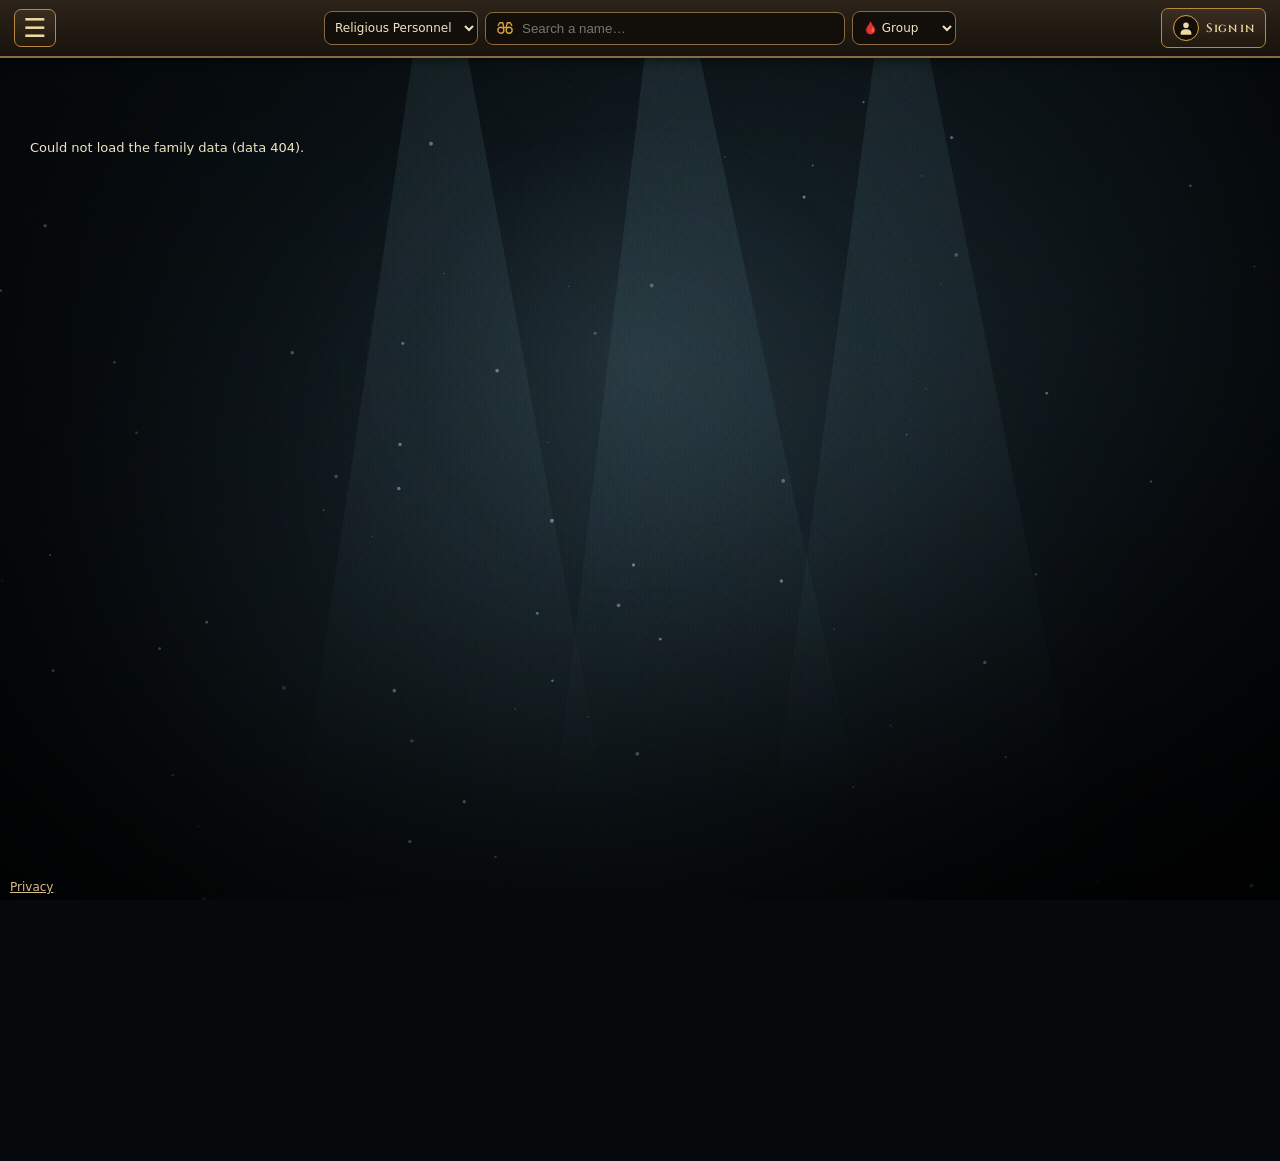
==== commit 492ba57e: "updated spouse issue" ====
--- a/index.html
+++ b/index.html
@@ -257,13 +257,6 @@
 
     #banners .plate .root-edit { display: block; margin: 6px auto 0; padding: 3px 8px; border: 1px solid rgba(240,217,160,.55); border-radius: 6px; background: rgba(12,13,17,.72); color: #f0d9a0; font: 600 10px var(--ff); cursor: pointer }
     #banners .plate .root-edit:hover { background: linear-gradient(#b8893f, #7c5619); color: #fff }
-    .spouse-family { position:relative; z-index:2; margin:22px 10px 12px; padding:12px 14px 16px; border:1px solid rgba(200,164,92,.5); border-radius:12px; background:rgba(18,24,30,.62); box-shadow:0 10px 28px rgba(0,0,0,.24); backdrop-filter:blur(10px) }
-    .spouse-family-title { margin:0 0 8px; color:#f0d9a0; font:700 13px var(--ff); letter-spacing:.04em }
-    .spouse-family-empty { padding:8px 4px; color:var(--ink); opacity:.72; font-size:12px }
-    .spouse-edit-row { display:grid; grid-template-columns:minmax(0,1fr) auto auto; gap:6px; align-items:center; margin:5px 0 }
-    .spouse-edit-row input { min-width:0; padding:7px 9px; border:1px solid var(--bd); border-radius:7px; background:#120e09; color:var(--ink) }
-    .spouse-edit-row button { padding:6px 8px; border:1px solid #b8893f; border-radius:7px; background:#21190f; color:#f0d9a0; cursor:pointer }
-    @media(max-width:560px) { .spouse-edit-row { grid-template-columns:minmax(0,1fr) auto } .spouse-edit-row .spouse-remove { grid-column:2; grid-row:2 } }
 
     .pi {
       display: block;
@@ -1982,9 +1975,9 @@
         img.src = previewUrl;
       }; f.click()
     }
-    function reindex() {P = new Map(); DATA.forEach(r => {P.set(r.id,{n:r,p:null});const walk=(n,p,list,spouseName)=>{P.set(n.id,{n,p,list,spouseName});n.kids.forEach(k=>walk(k,n,n.kids,spouseName))};r.kids.forEach(k=>walk(k,r,r.kids,''));(r.spouseBranches||[]).forEach(branch=>branch.kids.forEach(k=>walk(k,r,branch.kids,branch.name)))}); try {syncReligiousPersonnel()} catch (e) {console.error('Could not refresh the Religious Personnel list:', e && e.message || 'unknown error')}}
+    function reindex() {P = new Map(); DATA.forEach(r => (function f(n, p) {P.set(n.id, {n, p}); n.kids.forEach(k => f(k, n))})(r, null)); try {syncReligiousPersonnel()} catch (e) {console.error('Could not refresh the Religious Personnel list:', e && e.message || 'unknown error')}}
     const cnt = n => n.kids.reduce((a, k) => a + 1 + cnt(k), 0);
-    function path(id) {const a = []; let e = P.get(id); if(e&&e.spouseName)a.push(e.spouseName); while (e && e.p) {e = P.get(e.p.id); if (e && e.n.names.length && e.p) a.unshift(e.n.names[0])} return a}
+    function path(id) {const a = []; let e = P.get(id); while (e && e.p) {e = P.get(e.p.id); if (e && e.n.names.length && e.p) a.unshift(e.n.names[0])} return a}
     function syncReligiousPersonnel() {
       const select = $('religious-filter'); if (!select) return;
       const selected = select.value, people = [];
@@ -2003,7 +1996,7 @@
       const entry = P.get(target[0]); if (!entry || !entry.n.names[target[1]]) return;
       $('q').value = ''; hits = new Set([entry.n.id]); searchMatches = [entry.n.id]; searchIndex = 0; searchCurrent = entry.n.id; showSearchMatch()
     };
-    function reorderSibling(n,delta) {const entry=P.get(n.id);if(!entry||!entry.p||!canEditNode(n))return;const siblings=entry.list||entry.p.kids,from=siblings.indexOf(n),to=from+delta;if(from<0||to<0||to>=siblings.length)return;[siblings[from],siblings[to]]=[siblings[to],siblings[from]];save();render();show(n);st('Sibling order updated')}
+    function reorderSibling(n,delta) {const entry=P.get(n.id);if(!entry||!entry.p||!canEditNode(n))return;const siblings=entry.p.kids,from=siblings.indexOf(n),to=from+delta;if(from<0||to<0||to>=siblings.length)return;[siblings[from],siblings[to]]=[siblings[to],siblings[from]];save();render();show(n);st('Sibling order updated')}
     let IDX = 0; function node(n, vis = true) {
       const k = document.createElement('div'); k.className = 'k ' + n.c; if (vis) k.style.setProperty('--i', IDX++); const row = document.createElement('div'); row.className = 'n';
       const c = document.createElement('div'); c.className = 'c ' + n.c + (hits.has(n.id) ? ' hit' : (searchMatches.length ? ' search-dim' : '')) + (searchCurrent === n.id ? ' hit-current' : '') + (sel && sel.id === n.id ? ' sel' : ''); c.dataset.id = n.id;
@@ -2054,7 +2047,7 @@
       if(containsId(entry.n,target.id)){st('A person cannot be moved under themselves or their descendant');return}
       if(entry.p.id===target.id){st('This person is already under that parent');return}
       if(visibleDepth(target)+subtreeHeight(entry.n)>9){st('That move would make the family line too deep');return}
-      const sourceList=entry.list||entry.p.kids,at=sourceList.indexOf(entry.n);if(at<0)return;sourceList.splice(at,1);target.kids.push(entry.n);
+      const at=entry.p.kids.indexOf(entry.n);if(at<0)return;entry.p.kids.splice(at,1);target.kids.push(entry.n);
       recolorSubtree(entry.n,generationIndex(target)+1);cur=targetBranch;open.add(target.id);ch(entry.n);st('Moved the person and their descendants; generation colours were updated')
     }
     function attachLoose(id,target) {
@@ -2067,20 +2060,12 @@
     function render() {
       $('pop').style.display = 'none'; const w = $('wrap'), sx = w.scrollLeft, sy = window.scrollY; banners(); renderLoose(); const t = $('tree'); t.innerHTML = ''; IDX = 0; if (!DATA.length) {t.innerHTML = '<div class="m" style="padding:30px 6px">Loading the family tree…</div>'; return } const r = DATA[cur];
       const h = document.createElement('div'); h.className = 'kids top'; h.style.margin = '0'; r.kids.forEach(x => h.appendChild(node(x, true))); t.appendChild(h);
-      (r.spouseBranches || []).forEach(branch => {
-        const family = document.createElement('section'); family.className = 'spouse-family';
-        const title = document.createElement('h3'); title.className = 'spouse-family-title'; title.textContent = r.names[0] + ' + ' + branch.name + ' · separate children branch';
-        family.appendChild(title);
-        if (!branch.kids.length) {const empty = document.createElement('div'); empty.className = 'spouse-family-empty'; empty.textContent = 'No children added to this spouse branch yet.'; family.appendChild(empty)}
-        else {const children = document.createElement('div'); children.className = 'kids top'; children.style.margin = '0'; branch.kids.forEach(child => children.appendChild(node(child,true))); family.appendChild(children)}
-        t.appendChild(family)
-      });
       STEP = Math.max(14, Math.min(60, 2400 / Math.max(IDX, 1))); t.style.setProperty('--st', STEP + 'ms'); w.scrollLeft = sx; window.scrollTo(window.scrollX, sy); place()
     }
     function banners() {
       const b = $('banners'); b.innerHTML = ''; DATA.forEach((r, i) => {
         const p = document.createElement('div'); p.className = 'plate' + (i === cur ? ' on' : '');
-        p.innerHTML = '<div class="p1">' + E(r.names[0]) + '</div><div class="p2">' + E(r.names[1] || '') + '</div>' + (ed && canEditNode(r) ? '<button class="root-edit" type="button">✎ Edit family</button>' : '');
+        p.innerHTML = '<div class="p1">' + E(r.names[0]) + '</div><div class="p2">' + E(r.names.slice(1).join(' · ')) + '</div>' + (ed && canEditNode(r) ? '<button class="root-edit" type="button">✎ Edit family</button>' : '');
         const edit = p.querySelector('.root-edit'); if (edit) edit.onclick = ev => {ev.stopPropagation(); if (i !== cur) cur = i; render(); show(r)};
         if (i !== cur) {p.title = 'Open this branch'; p.onclick = () => {cur = i; render(); hide(); window.warp && warp(); enter(); const on = document.querySelector('#banners .plate.on'); on && on.scrollIntoView({inline: 'center', block: 'nearest'}); place()}}
         b.appendChild(p)
@@ -2156,11 +2141,10 @@
         h += contact(n) + (bloodMatch ? (n.tel ? '<div class="m">This contact number is recorded for this family slot.</div>' : '<div class="m">No contact number is recorded for this family slot.</div>') : ''); const l = n.link || LINKS[n.names[0]] || ''; h += /^https?:/.test(l) ? '<div class="m"><a href="' + E(l) + '" target="_blank" rel="noopener">Open link</a></div>' : (ed && !canEditNode(n) ? '<div class="warn">You can edit only your assigned branches (' + E(BR.map(b => DATA[b] ? DATA[b].names[0] : '').join(', ')) + ').</div>' : '<div class="m">Tap ✏️ Edit to rename people, add a link, phone, address, blood group, or family members.</div>')
       }
       else {
-        const spouseEditor = rootNode ? '<div class="m">Additional spouses · each spouse has a separate children branch</div><div id="spouse-list">' + (n.spouseBranches || []).map(branch => '<div class="spouse-edit-row"><input data-spouse-name="' + E(branch.id) + '" value="' + E(branch.name) + '" aria-label="Additional spouse name"><button type="button" data-spouse-add-child="' + E(branch.id) + '">+ Add child</button><button type="button" class="spouse-remove dn" data-spouse-remove="' + E(branch.id) + '">Remove branch</button></div>').join('') + '</div><button type="button" id="as">+ Add spouse branch</button>' : '';
-        const spouseButton = rootNode ? '' : '<button id="an">+ Spouse / name line</button>';
+        const spouseButton = rootNode ? (n.names.length < 3 ? '<button type="button" id="ar">+ Add spouse to this slot</button>' : '') : '<button id="an">+ Spouse / name line</button>';
         const categoryField = rootNode ? '' : '<div class="m">Category</div><select id="cat">' + Object.keys(GEN).map(k => '<option value="' + k + '"' + (k === n.c ? ' selected' : '') + '>' + GEN[k][0] + ' — ' + GEN[k][1] + '</option>').join('') + '</select>';
         h += '<h3>' + (rootNode ? 'Edit main family' : 'Edit member') + '</h3>' + n.names.map((x, i) => '<div class="pp"><div class="r"><input class="nm" data-i="' + i + '" value="' + E(x) + '" placeholder="' + (i ? 'Spouse / partner' : 'Name') + '"><select class="bgs" data-i="' + i + '" title="Blood group">' + BGO.map(g => '<option value="' + g + '"' + (g === ((n.bg || [])[i] || '') ? ' selected' : '') + '>' + (g ? '🩸 ' + g : '🩸 —') + '</option>').join('') + '</select>' + (n.names.length > 1 ? '<button data-rm="' + i + '">×</button>' : '') + '</div><div class="r"><label class="ck"><input type="checkbox" class="dc" data-i="' + i + '"' + (dead(n, i) ? ' checked' : '') + '> ✝ Passed away</label><input class="dt" data-i="' + i + '" placeholder="Year or date" value="' + E(dead(n, i) ? (n.dd[i] || '') : '') + '"' + (dead(n, i) ? '' : ' disabled') + '></div>' + (canManagePhotos() ? '<div class="r"><button class="up" data-i="' + i + '">📷 ' + ((n.ph || [])[i] ? 'Change' : 'Add') + ' photo</button>' + ((n.ph || [])[i] ? '<button class="rp" data-i="' + i + '">Remove</button><img class="th" alt="" data-pid="' + n.ph[i] + '">' : '') + '</div>' : ((n.ph || [])[i] ? '<img class="th" alt="" data-pid="' + n.ph[i] + '">' : '')) + '</div>').join('')
-        + spouseEditor + spouseButton + categoryField + '<div class="m">Link</div><input id="lk" value="' + E(n.link || '') + '" placeholder="https://… (photo, profile, document)"><div class="m">📞 Phone number</div><input id="tel" type="tel" value="' + E(n.tel || '') + '" placeholder="+91 …"><div class="m">📍 Address</div><textarea id="addr" rows="2" placeholder="House, street, town">' + E(n.addr || '') + '</textarea><div class="r"><button id="ac">+ Add child</button>' + (rootNode ? '' : '<button id="dl" class="dn">Delete</button>') + '</div>'
+        + spouseButton + categoryField + '<div class="m">Link</div><input id="lk" value="' + E(n.link || '') + '" placeholder="https://… (photo, profile, document)"><div class="m">📞 Phone number</div><input id="tel" type="tel" value="' + E(n.tel || '') + '" placeholder="+91 …"><div class="m">📍 Address</div><textarea id="addr" rows="2" placeholder="House, street, town">' + E(n.addr || '') + '</textarea><div class="r"><button id="ac">+ Add child</button>' + (rootNode ? '' : '<button id="dl" class="dn">Delete</button>') + '</div>'
       }
       s.innerHTML = h; s.style.display = 'block';
       if (NOCONTACT) s.querySelectorAll('#tel,#addr,.bgs').forEach(e => {const p = e.previousElementSibling; e.style.display = 'none'; if (p && p.classList.contains('m')) p.style.display = 'none'});
@@ -2173,15 +2157,12 @@
       s.querySelectorAll('.up').forEach(b => b.onclick = () => pick(n, +b.dataset.i));
       s.querySelectorAll('.rp').forEach(b => b.onclick = () => {n.ph[+b.dataset.i] = null; ch(n)});
       s.querySelectorAll('img.th').forEach(im => getPh(im.dataset.pid).then(u => {if (u) im.src = u}));
-      s.querySelectorAll('[data-spouse-name]').forEach(input => input.onchange = () => {const branch=(n.spouseBranches||[]).find(x=>x.id===input.dataset.spouseName);if(branch){branch.name=input.value.trim()||'NEW SPOUSE';ch(n)}});
-      s.querySelectorAll('[data-spouse-add-child]').forEach(button => button.onclick = () => {const branch=(n.spouseBranches||[]).find(x=>x.id===button.dataset.spouseAddChild);if(!branch)return;const child=mk(['NEW PERSON'],(n.kids[0]&&n.kids[0].c)||'blue');branch.kids.push(child);cur=DATA.indexOf(n);reindex();save();render();show(child);const input=document.querySelector('.nm');input&&input.select()});
-      s.querySelectorAll('[data-spouse-remove]').forEach(button => button.onclick = () => {const branch=(n.spouseBranches||[]).find(x=>x.id===button.dataset.spouseRemove);if(!branch)return;if(branch.kids.length&&!confirm('Remove this spouse and their entire separate children branch?'))return;n.spouseBranches=n.spouseBranches.filter(x=>x.id!==branch.id);if(!n.spouseBranches.length)delete n.spouseBranches;ch(n)});
-      const addSpouse=$('as');if(addSpouse)addSpouse.onclick=()=>{n.spouseBranches=n.spouseBranches||[];if(n.spouseBranches.length>=5){st('A main family can have up to five additional spouse branches');return}n.spouseBranches.push({id:mk([],'blue').id,name:'NEW SPOUSE',kids:[]});ch(n);const inputs=s.querySelectorAll('[data-spouse-name]');const last=inputs[inputs.length-1];if(last){last.focus();last.select()}};
+      const addRootSpouse=$('ar');if(addRootSpouse)addRootSpouse.onclick=()=>{if(n.names.length>=3)return;n.names.push('NEW SPOUSE');ch(n);const inputs=s.querySelectorAll('.nm'),last=inputs[inputs.length-1];if(last){last.focus();last.select()}};
       const spouseAdd = $('an'); if (spouseAdd) spouseAdd.onclick = () => {n.names.push('NEW NAME'); ch(n)};
       const category = $('cat'); if (category) category.onchange = ev => {n.c = ev.target.value; ch(n)};
       $('lk').onchange = ev => {n.link = ev.target.value.trim(); ch(n)}; $('tel').onchange = ev => {n.tel = ev.target.value.trim(); ch(n)}; $('addr').onchange = ev => {n.addr = ev.target.value.trim(); ch(n)};
       $('ac').onclick = () => {const k = mk(['NEW PERSON'], RK[Math.min(generationIndex(n) + 1, RK.length - 1)]); n.kids.push(k); open.add(n.id); reindex(); save(); render(); show(k); const i = document.querySelector('.nm'); i && i.select()};
-      const del = $('dl'); if (del) del.onclick = function () {if (this.dataset.s !== '1') {this.dataset.s = '1'; this.textContent = 'Tap again to confirm'; return } const pe = P.get(n.id),siblings=pe.list||pe.p.kids; siblings.splice(siblings.indexOf(n), 1); sel = null; reindex(); save(); render(); hide()}
+      const del = $('dl'); if (del) del.onclick = function () {if (this.dataset.s !== '1') {this.dataset.s = '1'; this.textContent = 'Tap again to confirm'; return } const pe = P.get(n.id); pe.p.kids.splice(pe.p.kids.indexOf(n), 1); sel = null; reindex(); save(); render(); hide()}
     }
     let hov = null; const pop = $('pop');
     $('tree').addEventListener('mouseover', e => {
@@ -2282,12 +2263,11 @@
     const REPO = () => {const r = (ACCESS && ACCESS.repo) || ''; return /^[\w.-]+\/[\w.-]+$/.test(r) && !r.startsWith('YOUR_') ? r : ''};
     function icons(n) {const a = ((n.link || LINKS[n.names[0]]) ? '🔗' : '') + ((n.ph || []).some(Boolean) ? '📷' : '') + (n.tel ? '📞' : '') + (n.addr ? '📍' : ''); return a ? '<i>' + a + '</i>' : ''}
     function contact(n) {return (n.tel ? '<div class="m">📞 <a href="tel:' + E(String(n.tel).replace(/[^\d+]/g, '')) + '">' + E(n.tel) + '</a></div>' : '') + (n.addr ? '<div class="m">📍 ' + E(n.addr) + ' · <a target="_blank" rel="noopener" href="https://www.google.com/maps/search/?api=1&query=' + encodeURIComponent(n.addr) + '">Map</a></div>' : '')}
-    function flat(root) {const m = new Map();(function f(n,pn){n.kids.forEach(k=>{m.set(k.id,{n:k,p:pn});f(k,k)})})(root,root);(root.spouseBranches||[]).forEach(branch=>branch.kids.forEach(k=>{m.set(k.id,{n:k,p:root});(function f(n){n.kids.forEach(child=>{m.set(child.id,{n:child,p:n});f(child)})})(k)}));return m}
+    function flat(root) {const m = new Map(); (function f(n, pn) {n.kids.forEach(k => {m.set(k.id, {n: k, p: pn}); f(k, k)})})(root, root); return m}
     const lab = n => n.names.join(' & ');
-    function orderMap(root) {const m=new Map();(function walk(n){m.set(n.id,{ids:n.kids.map(k=>k.id),name:lab(n)});n.kids.forEach(walk)})(root);(root.spouseBranches||[]).forEach(branch=>{m.set(branch.id,{ids:branch.kids.map(k=>k.id),name:(root.names[0]||'Family')+' + '+branch.name});branch.kids.forEach(walk)});return m}
+    function orderMap(root) {const m=new Map();(function walk(n){m.set(n.id,{ids:n.kids.map(k=>k.id),name:lab(n)});n.kids.forEach(walk)})(root);return m}
     function diff(a, b) {
       const A=flat(a),B=flat(b),OA=orderMap(a),OB=orderMap(b),o=[];
-      const spousesA=(a.spouseBranches||[]).map(branch=>branch.name),spousesB=(b.spouseBranches||[]).map(branch=>branch.name);if(JSON.stringify(spousesA)!==JSON.stringify(spousesB))o.push('✏️ Additional spouse branches: '+(spousesB.join(', ')||'none'));
       B.forEach(({n,p},id)=>{const x=A.get(id);if(!x)o.push('➕ '+lab(n)+'  (under '+lab(p)+')');else{const y=x.n;if(lab(y)!==lab(n))o.push('✏️ '+lab(y)+' → '+lab(n));const c=[];[['c','colour'],['tel','phone'],['addr','address'],['link','link']].forEach(([k,l])=>{if((y[k]||'')!==(n[k]||''))c.push(l)});[['bg','blood group'],['dd','passed away'],['ph','photo']].forEach(([k,l])=>{if(JSON.stringify(y[k]||[])!==JSON.stringify(n[k]||[]))c.push(l)});if(c.length)o.push('✏️ '+lab(n)+': '+c.join(', ')+' changed')}});
       A.forEach(({n},id)=>{if(!B.has(id))o.push('➖ '+lab(n)+' removed')});
       OB.forEach((after,id)=>{const before=OA.get(id);if(before&&before.ids.length===after.ids.length&&before.ids.every(child=>after.ids.includes(child))&&before.ids.some((child,i)=>child!==after.ids[i]))o.push('↕ Reordered children under '+before.name)});
@@ -2365,9 +2345,9 @@
       })
     }
     /* ---- send changes as a pull request ---- */
-    const branchJson = b => JSON.stringify({id: DATA[b].id, names: DATA[b].names, kids: DATA[b].kids, ...(DATA[b].spouseBranches&&DATA[b].spouseBranches.length?{spouseBranches:DATA[b].spouseBranches}:{})}, null, 2) + '\n';
+    const branchJson = b => JSON.stringify({id: DATA[b].id, names: DATA[b].names, kids: DATA[b].kids}, null, 2) + '\n';
     const b64 = s => btoa(unescape(encodeURIComponent(s)));
-    function newPhotos(bs) {const o = {}; bs.forEach(b => (function f(n) {(n.ph || []).forEach(p => {if (p && NEWPH[p]) o[p] = NEWPH[p]}); n.kids.forEach(f);(n.spouseBranches||[]).forEach(branch=>branch.kids.forEach(f))})(DATA[b])); return o}
+    function newPhotos(bs) {const o = {}; bs.forEach(b => (function f(n) {(n.ph || []).forEach(p => {if (p && NEWPH[p]) o[p] = NEWPH[p]}); n.kids.forEach(f)})(DATA[b])); return o}
     async function createPR(bs, note) {
       const repo = REPO(), L = JSON.parse(LIVEJ), ph = newPhotos(bs);
       const base = (await ghApi('/repos/' + repo + '/git/ref/heads/main')).object.sha, name = 'edit/' + GH.user.toLowerCase() + '-' + Date.now().toString(36);
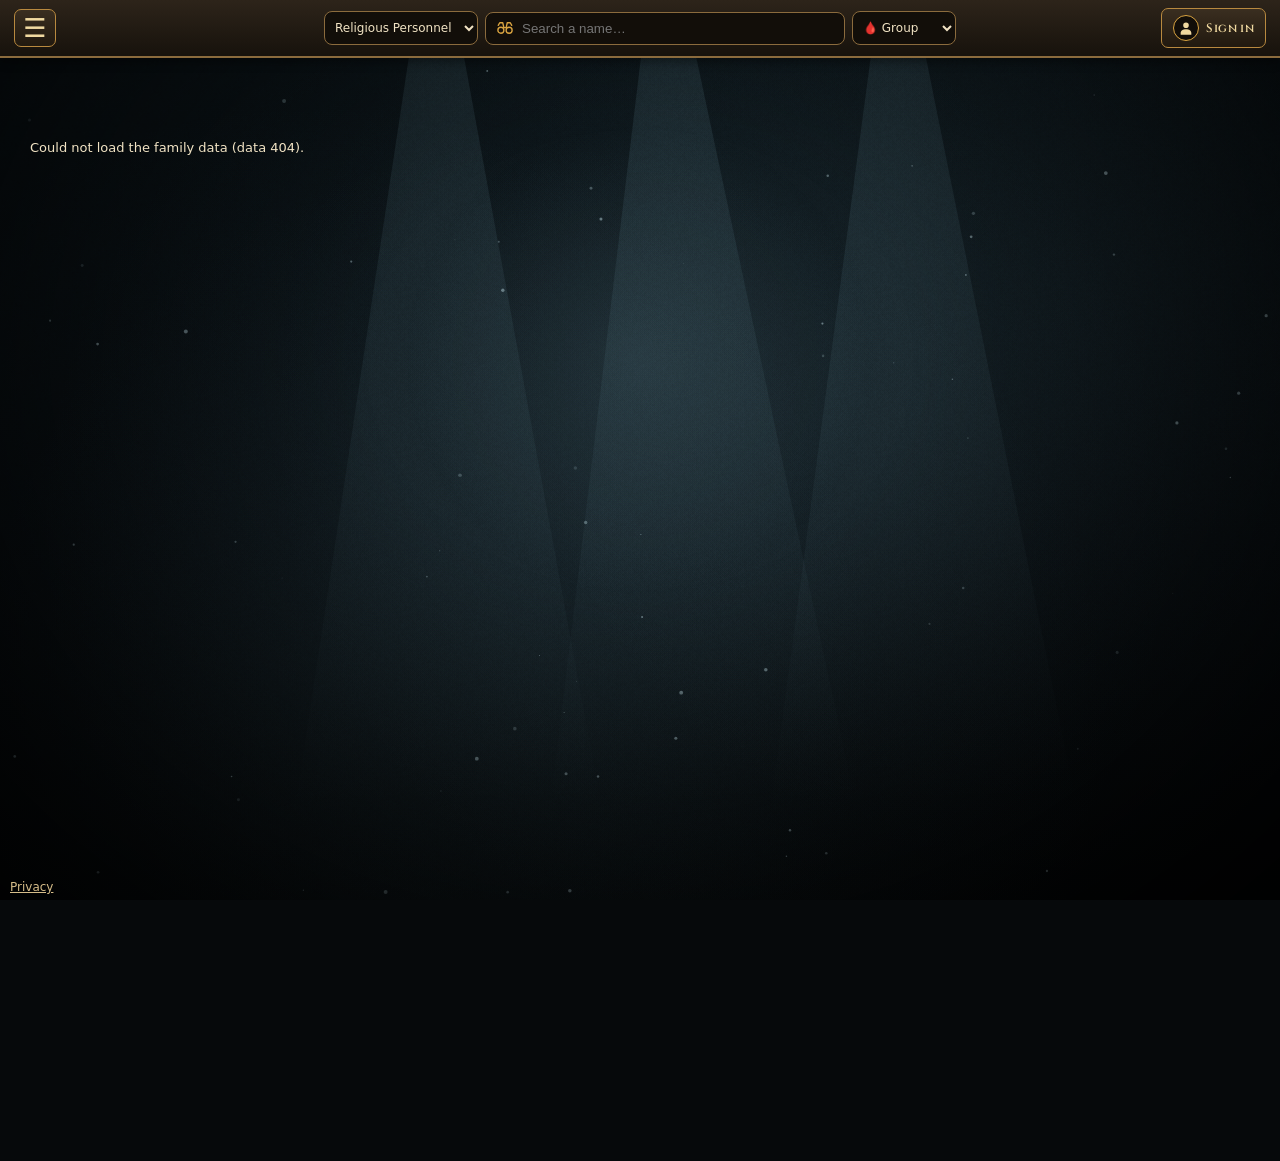
==== commit dc9ec78e: "Update index.html" ====
--- a/index.html
+++ b/index.html
@@ -2239,7 +2239,7 @@
         if (particles.length) {running = true; requestAnimationFrame(draw)}
       }
       window.slotParticles = target => {
-        if (reduceMotion || document.documentElement.dataset.siteTheme !== 'classic-glass') return;
+        if (reduceMotion) return;
         const rect = target.getBoundingClientRect(), color = getComputedStyle(target).getPropertyValue('--b').trim() || '#9fe5ff';
         const count = 22;
         for (let i = 0; i < count; i++) {
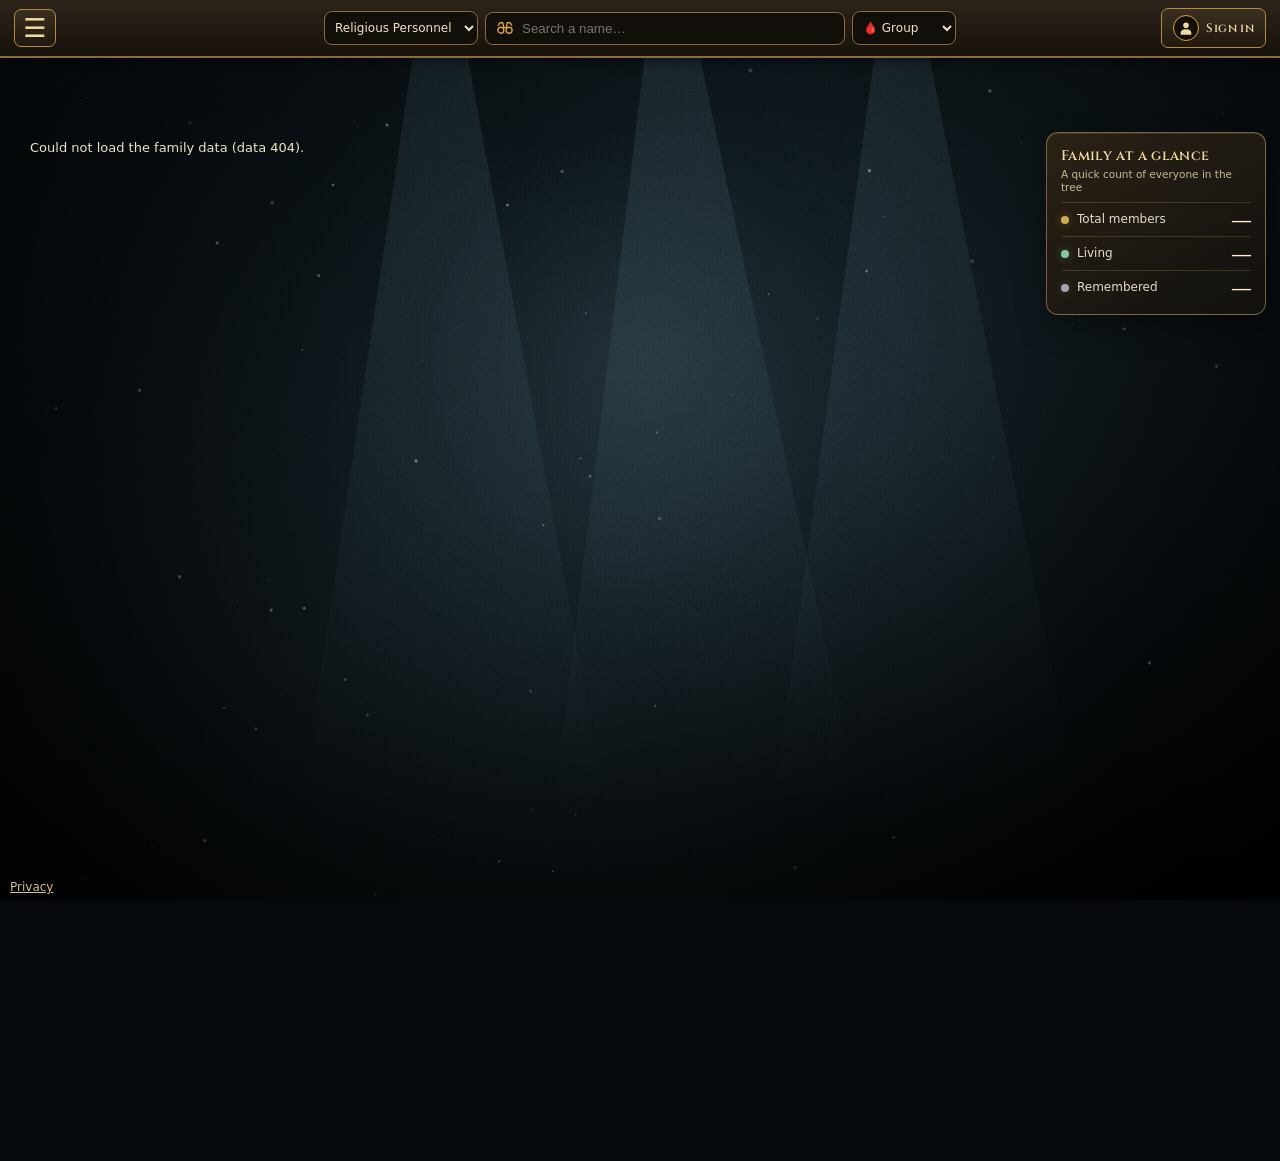
==== commit 68b26a01: "summary" ====
--- a/index.html
+++ b/index.html
@@ -149,6 +149,29 @@
     #st:empty { display: none }
     #st:not(:empty) { grid-column: 1 / -1; padding: 3px 0 0; text-align: center }
 
+    .family-summary {
+      position: fixed;
+      top: 132px;
+      right: 14px;
+      z-index: 3;
+      width: min(220px, calc(100vw - 20px));
+      padding: 13px 14px 10px;
+      border: 1px solid rgba(200,164,92,.55);
+      border-radius: 12px;
+      color: #f1e3c4;
+      background: linear-gradient(145deg,rgba(45,35,22,.96),rgba(17,17,15,.97));
+      box-shadow: 0 12px 30px rgba(0,0,0,.38),inset 0 1px rgba(255,255,255,.1)
+    }
+    .family-summary h2 { margin: 0; color: #f0d9a0; font: 600 14px var(--ff); letter-spacing: .025em }
+    .family-summary-caption { margin: 3px 0 8px; color: #c7b993; font-size: 10.5px }
+    .family-summary-stats { display: grid; gap: 0 }
+    .family-summary-stat { display: flex; align-items: center; justify-content: space-between; gap: 8px; min-height: 34px; border-top: 1px solid rgba(200,164,92,.22) }
+    .family-summary-label { display: inline-flex; align-items: center; gap: 8px; color: #e5dcc9; font-size: 12px }
+    .family-summary-dot { width: 8px; height: 8px; flex: 0 0 8px; border-radius: 50%; background: #d1a94e; box-shadow: 0 0 8px rgba(209,169,78,.4) }
+    .family-summary-stat.living .family-summary-dot { background: #84c8a0; box-shadow: 0 0 8px rgba(132,200,160,.38) }
+    .family-summary-stat.remembered .family-summary-dot { background: #a1a4aa; box-shadow: 0 0 8px rgba(180,180,180,.26) }
+    .family-summary-value { color: #fff1cf; font: 600 19px/1 Georgia,serif; font-variant-numeric: tabular-nums }
+
     .st {
       font-size: 11.5px;
       color: #f0d9a0;
@@ -1461,6 +1484,14 @@
       .leg span {
         white-space: nowrap;
         flex: none
+      }
+
+      .family-summary {
+        position: relative;
+        top: auto;
+        right: auto;
+        width: min(420px, calc(100% - 16px));
+        margin: 8px 8px 12px auto
       }
 
       #banners {
@@ -1900,6 +1931,15 @@
   </div></div><div class="search-tools"><label class="sr-only" for="religious-filter">Religious Personnel</label><select class="rel-filter" id="religious-filter" aria-label="Religious Personnel"><option value="">Religious Personnel</option></select><label class="search-box" aria-label="Search family members"><svg viewBox="0 0 24 24" fill="none" stroke-width="1.8" stroke-linecap="round" stroke-linejoin="round" aria-hidden="true"><path d="M3 8.5 5 5h4l1.5 6.5M21 8.5 19 5h-4l-1.5 6.5M9.5 11.5h5"/><circle cx="6.5" cy="15" r="4"/><circle cx="17.5" cy="15" r="4"/></svg><input id="q" type="search" placeholder="Search a name…"></label><label class="sr-only" for="bg-filter">Filter by blood group</label><select class="bg-filter" id="bg-filter" aria-label="Filter by blood group"><option value="">🩸 Group</option><option>A+</option><option>A−</option><option>B+</option><option>B−</option><option>AB+</option><option>AB−</option><option>O+</option><option>O−</option></select></div><div class="auth-corner"><button id="in" class="auth-in" style="display:none"><span class="admin-avatar" aria-hidden="true"><svg viewBox="0 0 24 24"><path d="M12 12a4.2 4.2 0 1 0 0-8.4 4.2 4.2 0 0 0 0 8.4Zm0 2c-4.6 0-8 2.4-8 5.5V22h16v-2.5c0-3.1-3.4-5.5-8-5.5Z"/></svg></span><span>Sign in</span></button><button id="out" class="auth-out" style="display:none"><span class="admin-avatar" aria-hidden="true"><svg viewBox="0 0 24 24"><path d="M12 12a4.2 4.2 0 1 0 0-8.4 4.2 4.2 0 0 0 0 8.4Zm0 2c-4.6 0-8 2.4-8 5.5V22h16v-2.5c0-3.1-3.4-5.5-8-5.5Z"/></svg></span><span>Sign out</span></button><button id="sub" style="display:none">💾 Save changes</button></div><span class="st" id="st"></span></div>
   <div id="bg-results" hidden role="region" aria-live="polite" aria-label="Blood group matches"></div>
   <div id="loose"></div>
+  <aside class="family-summary" aria-labelledby="family-summary-title">
+    <h2 id="family-summary-title">Family at a glance</h2>
+    <p class="family-summary-caption">A quick count of everyone in the tree</p>
+    <div class="family-summary-stats" role="group" aria-label="Family member counts" aria-live="polite">
+      <div class="family-summary-stat"><span class="family-summary-label"><span class="family-summary-dot" aria-hidden="true"></span>Total members</span><strong class="family-summary-value" id="family-count-total">—</strong></div>
+      <div class="family-summary-stat living"><span class="family-summary-label"><span class="family-summary-dot" aria-hidden="true"></span>Living</span><strong class="family-summary-value" id="family-count-living">—</strong></div>
+      <div class="family-summary-stat remembered"><span class="family-summary-label"><span class="family-summary-dot" aria-hidden="true"></span>Remembered</span><strong class="family-summary-value" id="family-count-remembered">—</strong></div>
+    </div>
+  </aside>
   <div class="wrap" id="wrap">
     <div id="banners"></div><i id="dv"></i><i id="dh"></i>
     <div id="tree"></div>
@@ -1976,6 +2016,17 @@
       }; f.click()
     }
     function reindex() {P = new Map(); DATA.forEach(r => (function f(n, p) {P.set(n.id, {n, p}); n.kids.forEach(k => f(k, n))})(r, null)); try {syncReligiousPersonnel()} catch (e) {console.error('Could not refresh the Religious Personnel list:', e && e.message || 'unknown error')}}
+    function updateFamilySummary() {
+      let total = 0, living = 0, remembered = 0;
+      const countPeople = n => {
+        (n.names || []).forEach((_, index) => {total++; if (dead(n, index)) remembered++; else living++});
+        (n.kids || []).forEach(countPeople)
+      };
+      DATA.forEach(countPeople);
+      $('family-count-total').textContent = DATA.length ? total.toLocaleString() : '—';
+      $('family-count-living').textContent = DATA.length ? living.toLocaleString() : '—';
+      $('family-count-remembered').textContent = DATA.length ? remembered.toLocaleString() : '—'
+    }
     const cnt = n => n.kids.reduce((a, k) => a + 1 + cnt(k), 0);
     function path(id) {const a = []; let e = P.get(id); while (e && e.p) {e = P.get(e.p.id); if (e && e.n.names.length && e.p) a.unshift(e.n.names[0])} return a}
     function syncReligiousPersonnel() {
@@ -2058,7 +2109,7 @@
     }
     let ET = null, STEP = 40;
     function render() {
-      $('pop').style.display = 'none'; const w = $('wrap'), sx = w.scrollLeft, sy = window.scrollY; banners(); renderLoose(); const t = $('tree'); t.innerHTML = ''; IDX = 0; if (!DATA.length) {t.innerHTML = '<div class="m" style="padding:30px 6px">Loading the family tree…</div>'; return } const r = DATA[cur];
+      updateFamilySummary(); $('pop').style.display = 'none'; const w = $('wrap'), sx = w.scrollLeft, sy = window.scrollY; banners(); renderLoose(); const t = $('tree'); t.innerHTML = ''; IDX = 0; if (!DATA.length) {t.innerHTML = '<div class="m" style="padding:30px 6px">Loading the family tree…</div>'; return } const r = DATA[cur];
       const h = document.createElement('div'); h.className = 'kids top'; h.style.margin = '0'; r.kids.forEach(x => h.appendChild(node(x, true))); t.appendChild(h);
       STEP = Math.max(14, Math.min(60, 2400 / Math.max(IDX, 1))); t.style.setProperty('--st', STEP + 'ms'); w.scrollLeft = sx; window.scrollTo(window.scrollX, sy); place()
     }
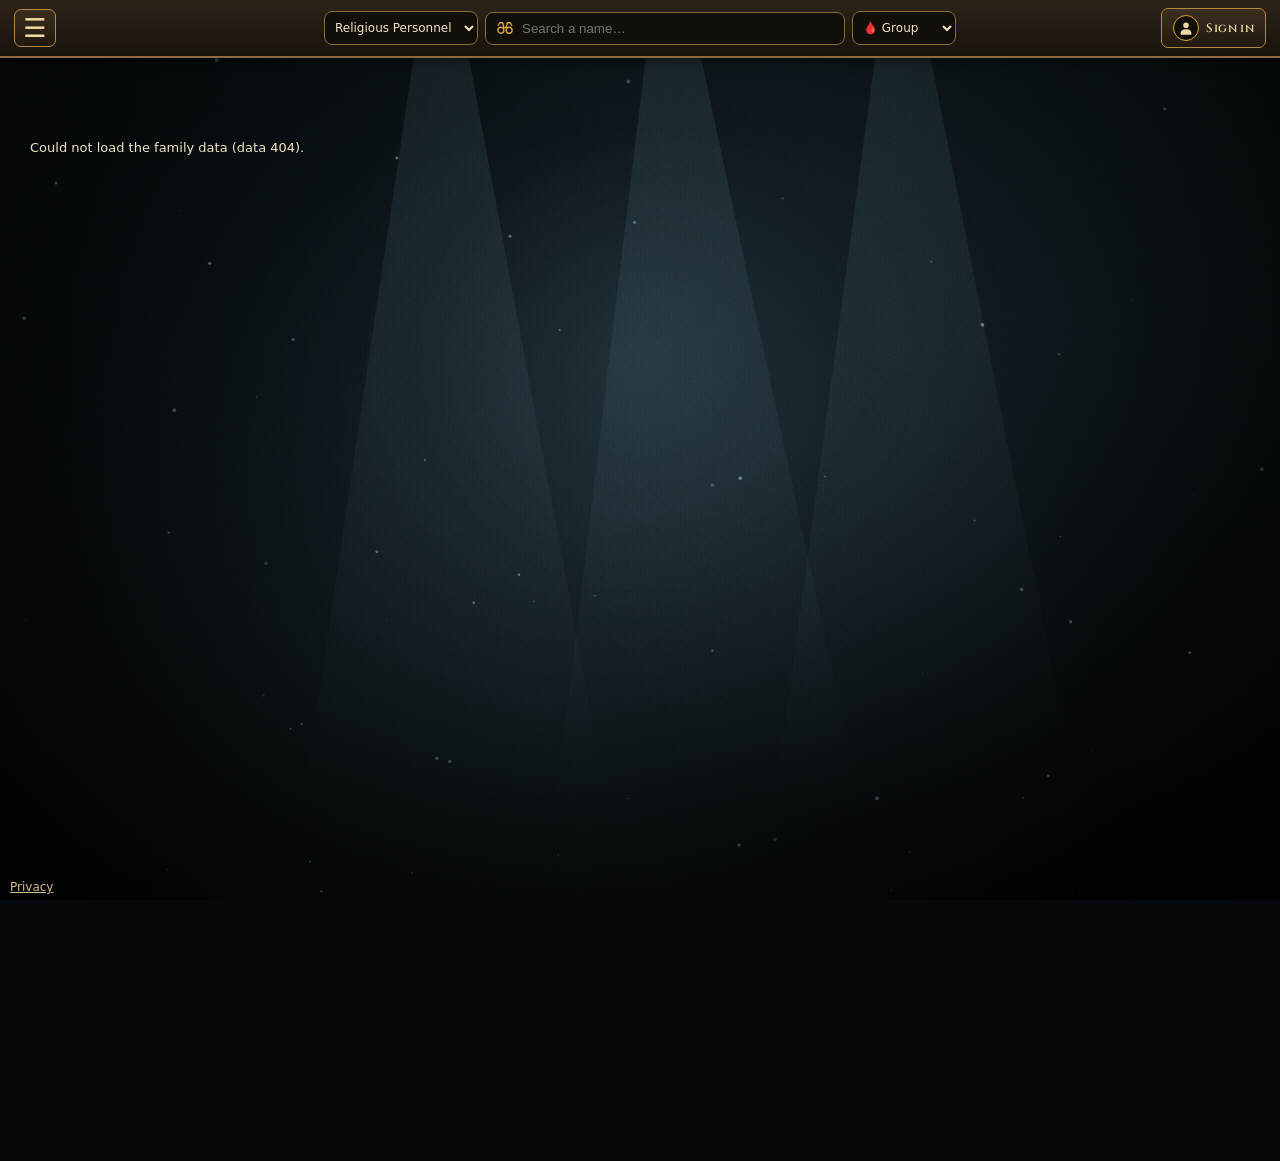
==== commit 5de224ca: "Update index.html" ====
--- a/index.html
+++ b/index.html
@@ -162,6 +162,7 @@
       background: linear-gradient(145deg,rgba(45,35,22,.96),rgba(17,17,15,.97));
       box-shadow: 0 12px 30px rgba(0,0,0,.38),inset 0 1px rgba(255,255,255,.1)
     }
+    .family-summary[hidden] { display: none }
     .family-summary h2 { margin: 0; color: #f0d9a0; font: 600 14px var(--ff); letter-spacing: .025em }
     .family-summary-caption { margin: 3px 0 8px; color: #c7b993; font-size: 10.5px }
     .family-summary-stats { display: grid; gap: 0 }
@@ -1917,7 +1918,7 @@
     </div>
   </div>
   <div class="bar"><div class="menu-wrap"><button id="menu-toggle" class="menu-toggle" type="button" aria-label="Open menu" aria-expanded="false" aria-controls="menu-panel">☰</button><div class="menu-panel" id="menu-panel" hidden>
-    <button id="ed">✏️ Edit</button><button id="ea">Expand all</button><button id="ca">Collapse</button><button id="sz" title="Card size">Aa Size</button>
+    <button id="ed">✏️ Edit</button><button id="ea">Expand all</button><button id="ca">Collapse</button><button id="family-summary-toggle" type="button" aria-expanded="false" aria-controls="family-summary">Family at a glance</button><button id="sz" title="Card size">Aa Size</button>
     <button id="ab" class="edo" style="display:none">+ Add to branch</button><button id="loose-add" class="edo" style="display:none">＋ Floating slot</button><button id="undo" style="display:none" disabled>↶ Undo</button><button id="dis" style="display:none">↩ Discard my changes</button>
     <details><summary>Generation color reference</summary><div class="leg" id="leg"></div></details>
     <section class="theme-admin" id="theme-admin" hidden aria-label="Theme selector, family admin only">
@@ -1931,7 +1932,7 @@
   </div></div><div class="search-tools"><label class="sr-only" for="religious-filter">Religious Personnel</label><select class="rel-filter" id="religious-filter" aria-label="Religious Personnel"><option value="">Religious Personnel</option></select><label class="search-box" aria-label="Search family members"><svg viewBox="0 0 24 24" fill="none" stroke-width="1.8" stroke-linecap="round" stroke-linejoin="round" aria-hidden="true"><path d="M3 8.5 5 5h4l1.5 6.5M21 8.5 19 5h-4l-1.5 6.5M9.5 11.5h5"/><circle cx="6.5" cy="15" r="4"/><circle cx="17.5" cy="15" r="4"/></svg><input id="q" type="search" placeholder="Search a name…"></label><label class="sr-only" for="bg-filter">Filter by blood group</label><select class="bg-filter" id="bg-filter" aria-label="Filter by blood group"><option value="">🩸 Group</option><option>A+</option><option>A−</option><option>B+</option><option>B−</option><option>AB+</option><option>AB−</option><option>O+</option><option>O−</option></select></div><div class="auth-corner"><button id="in" class="auth-in" style="display:none"><span class="admin-avatar" aria-hidden="true"><svg viewBox="0 0 24 24"><path d="M12 12a4.2 4.2 0 1 0 0-8.4 4.2 4.2 0 0 0 0 8.4Zm0 2c-4.6 0-8 2.4-8 5.5V22h16v-2.5c0-3.1-3.4-5.5-8-5.5Z"/></svg></span><span>Sign in</span></button><button id="out" class="auth-out" style="display:none"><span class="admin-avatar" aria-hidden="true"><svg viewBox="0 0 24 24"><path d="M12 12a4.2 4.2 0 1 0 0-8.4 4.2 4.2 0 0 0 0 8.4Zm0 2c-4.6 0-8 2.4-8 5.5V22h16v-2.5c0-3.1-3.4-5.5-8-5.5Z"/></svg></span><span>Sign out</span></button><button id="sub" style="display:none">💾 Save changes</button></div><span class="st" id="st"></span></div>
   <div id="bg-results" hidden role="region" aria-live="polite" aria-label="Blood group matches"></div>
   <div id="loose"></div>
-  <aside class="family-summary" aria-labelledby="family-summary-title">
+  <aside class="family-summary" id="family-summary" aria-labelledby="family-summary-title" hidden>
     <h2 id="family-summary-title">Family at a glance</h2>
     <p class="family-summary-caption">A quick count of everyone in the tree</p>
     <div class="family-summary-stats" role="group" aria-label="Family member counts" aria-live="polite">
@@ -1951,13 +1952,20 @@
     const RK = ['blue', 'green', 'orange', 'purple', 'teal'];
     const LINKS = {}; // optional fixed links: LINKS["NAME"]="https://…"
     const $ = id => document.getElementById(id);
-    const menuToggle = $('menu-toggle'), menuPanel = $('menu-panel');
+    const menuToggle = $('menu-toggle'), menuPanel = $('menu-panel'), familySummary = $('family-summary'), familySummaryToggle = $('family-summary-toggle');
     window.addEventListener('family-theme-change', event => {
       document.querySelectorAll('[data-theme-choice]').forEach(button => button.setAttribute('aria-pressed', String(button.dataset.themeChoice === event.detail.theme)));
     });
-    function closeMenu() {menuPanel.hidden = true; menuToggle.setAttribute('aria-expanded', 'false')}
+    function closeMenu() {menuPanel.hidden = true; menuToggle.setAttribute('aria-expanded', 'false'); menuToggle.setAttribute('aria-label', 'Open menu')}
     menuToggle.onclick = () => {menuPanel.hidden = !menuPanel.hidden; menuToggle.setAttribute('aria-expanded', String(!menuPanel.hidden)); menuToggle.setAttribute('aria-label', menuPanel.hidden ? 'Open menu' : 'Close menu')};
-    menuPanel.addEventListener('click', ev => {if (ev.target.closest('button')) closeMenu()});
+    familySummaryToggle.onclick = () => {
+      const expanded = familySummary.hidden;
+      familySummary.hidden = !expanded;
+      familySummaryToggle.setAttribute('aria-expanded', String(expanded));
+      familySummaryToggle.classList.toggle('on', expanded);
+      if (expanded && matchMedia('(max-width: 720px)').matches) familySummary.scrollIntoView({block:'nearest', behavior:'smooth'})
+    };
+    menuPanel.addEventListener('click', ev => {const button = ev.target.closest('button'); if (button) {closeMenu(); if (button.id === 'family-summary-toggle') menuToggle.focus()}});
     document.addEventListener('click', ev => {if (!ev.target.closest('.menu-wrap')) closeMenu()});
     document.addEventListener('keydown', ev => {if (ev.key === 'Escape') closeMenu()});
     const S = (k, v) => {try {if (v === undefined) return localStorage.getItem(k); if (v === null) localStorage.removeItem(k); else localStorage.setItem(k, v)} catch (e) {return null} };
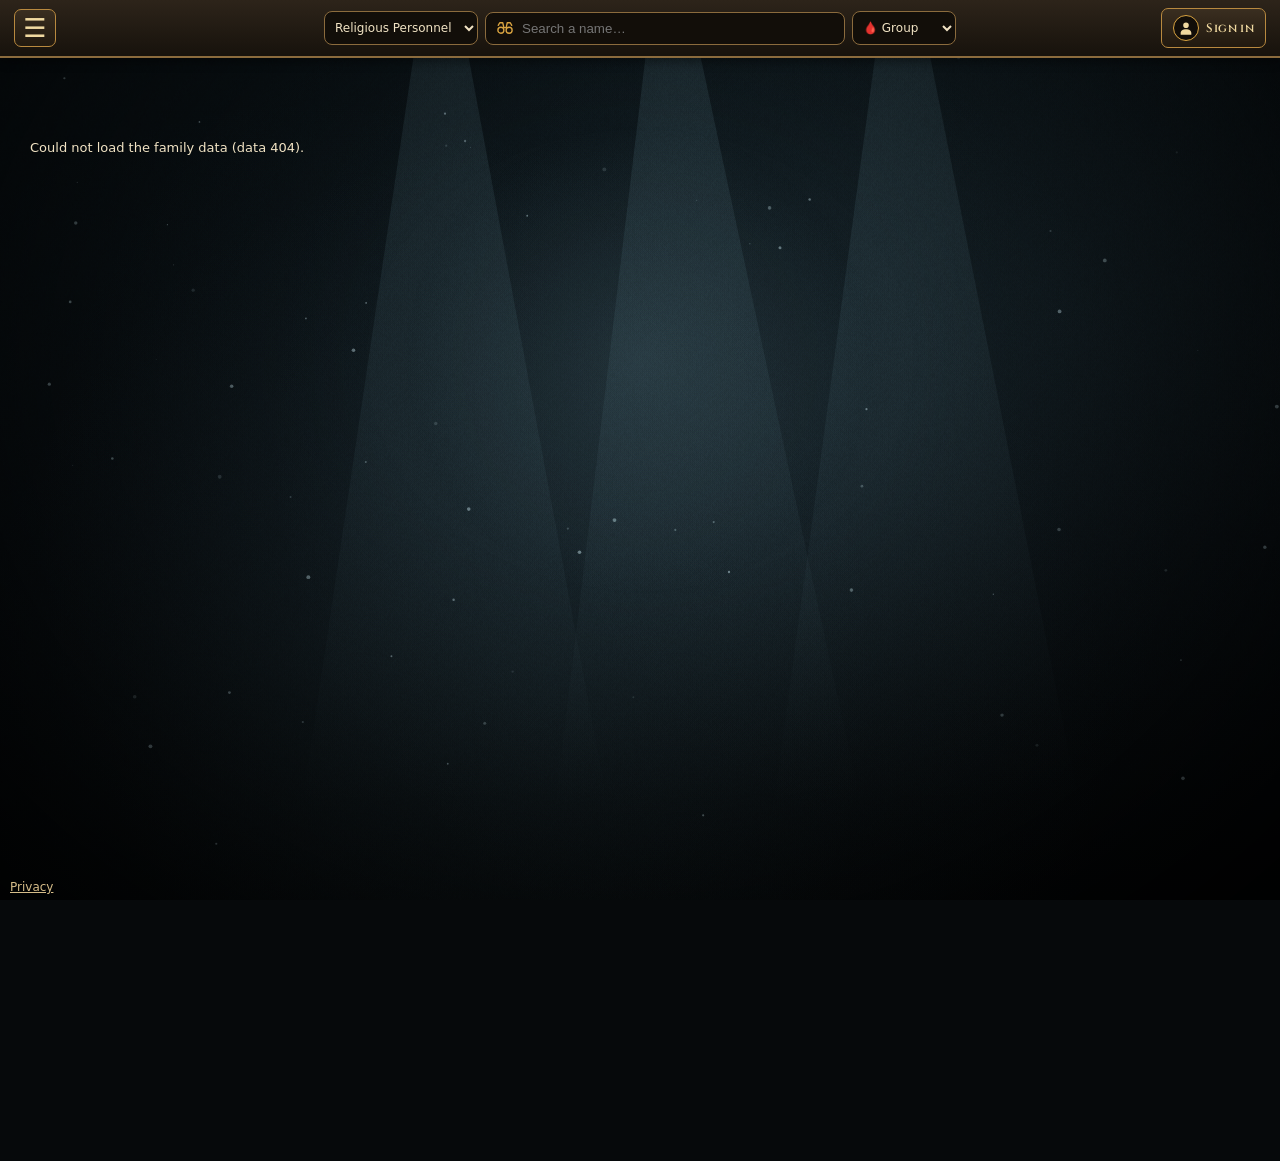
==== commit ea02aae5: "Update index.html" ====
--- a/index.html
+++ b/index.html
@@ -1936,9 +1936,9 @@
     <h2 id="family-summary-title">Family at a glance</h2>
     <p class="family-summary-caption">A quick count of everyone in the tree</p>
     <div class="family-summary-stats" role="group" aria-label="Family member counts" aria-live="polite">
-      <div class="family-summary-stat"><span class="family-summary-label"><span class="family-summary-dot" aria-hidden="true"></span>Total members</span><strong class="family-summary-value" id="family-count-total">—</strong></div>
-      <div class="family-summary-stat living"><span class="family-summary-label"><span class="family-summary-dot" aria-hidden="true"></span>Living</span><strong class="family-summary-value" id="family-count-living">—</strong></div>
-      <div class="family-summary-stat remembered"><span class="family-summary-label"><span class="family-summary-dot" aria-hidden="true"></span>Remembered</span><strong class="family-summary-value" id="family-count-remembered">—</strong></div>
+      <div class="family-summary-stat"><span class="family-summary-label"><span class="family-summary-dot" aria-hidden="true"></span>Our Whole Heritage</span><strong class="family-summary-value" id="family-count-total">—</strong></div>
+      <div class="family-summary-stat living"><span class="family-summary-label"><span class="family-summary-dot" aria-hidden="true"></span>The Living</span><strong class="family-summary-value" id="family-count-living">—</strong></div>
+      <div class="family-summary-stat remembered"><span class="family-summary-label"><span class="family-summary-dot" aria-hidden="true"></span>The Legacy</span><strong class="family-summary-value" id="family-count-remembered">—</strong></div>
     </div>
   </aside>
   <div class="wrap" id="wrap">
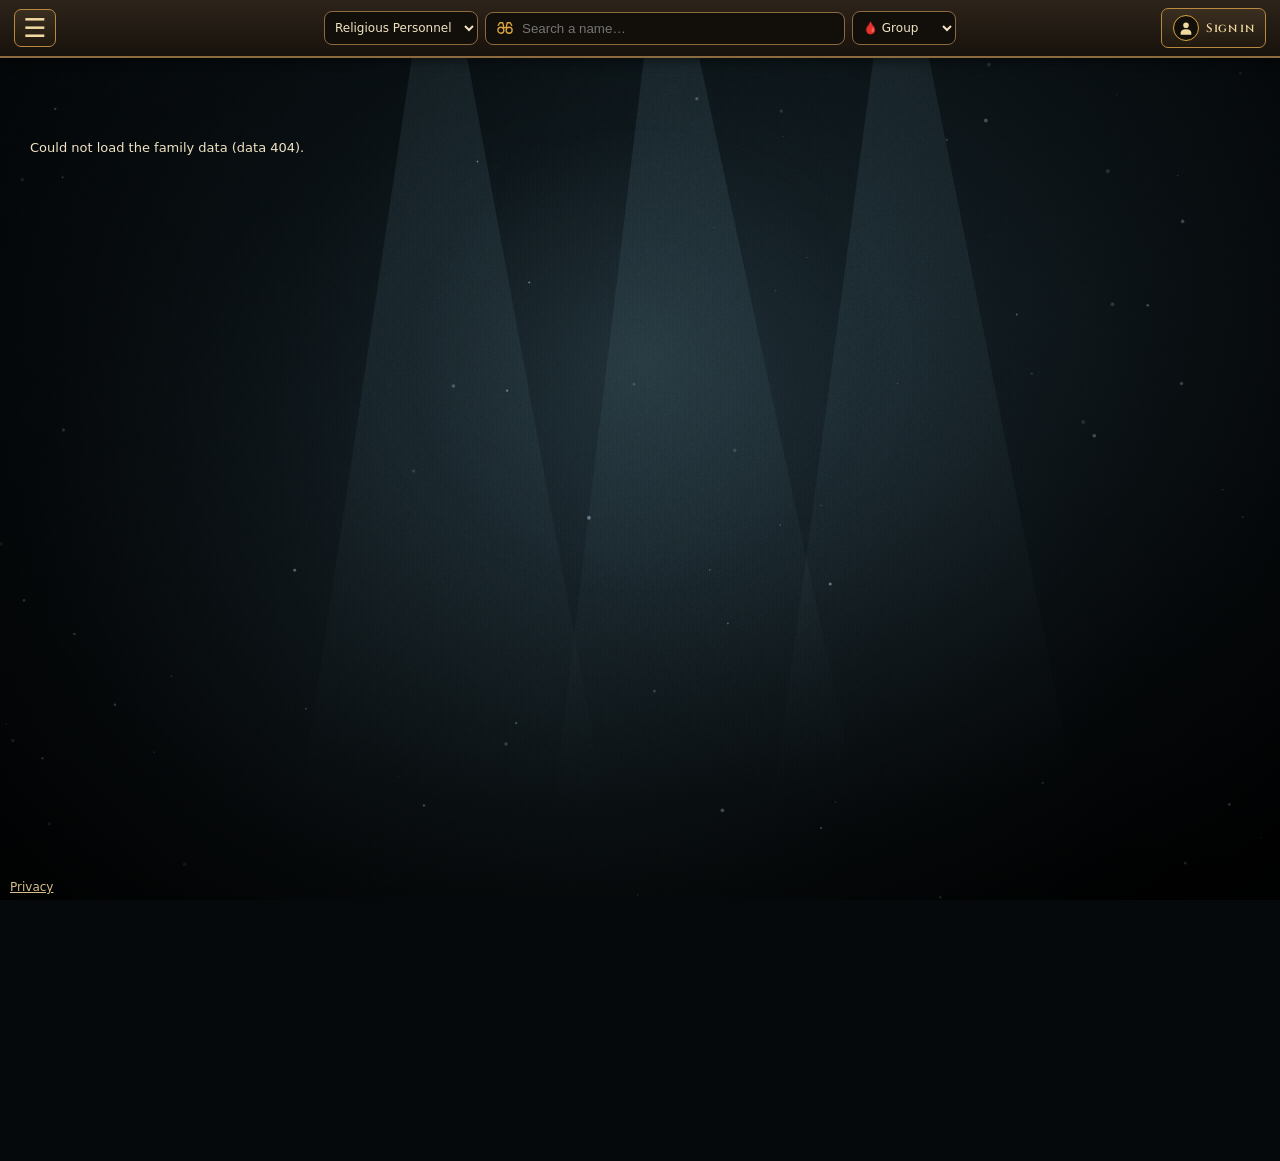
==== commit 38b155e5: "updated home button" ====
--- a/index.html
+++ b/index.html
@@ -142,7 +142,7 @@
     #bg-results .bg-result { display: block; width: 100%; margin: 4px 0; padding: 8px 10px; border: 1px solid rgba(200,164,92,.45); border-radius: 6px; background: rgba(184,137,63,.12); color: var(--ink); text-align: left; cursor: pointer }
     #bg-results .bg-result:hover, #bg-results .bg-result:focus-visible { background: rgba(184,137,63,.3); outline: 1px solid #f0d9a0 }
     #bg-results .bg-help { margin: 4px 0; color: #d9c8a6 }
-    .auth-corner { justify-self: end; display: flex; align-items: center }
+    .auth-corner { justify-self: end; display: flex; align-items: center; gap: 6px }`r`n    .home-link { display:inline-grid; place-items:center; width:36px; height:36px; border:1px solid var(--bd); border-radius:8px; color:var(--ink); text-decoration:none }`r`n    .home-link:hover,.home-link:focus-visible { color:#f0d9a0; border-color:#f0d9a0; outline:2px solid rgba(240,217,160,.35); outline-offset:2px }`r`n    .home-link svg { width:18px; height:18px; fill:none; stroke:currentColor; stroke-width:1.8; stroke-linecap:round; stroke-linejoin:round }
     .auth-corner button { display: inline-flex; align-items: center; gap: 7px; min-height: 38px; white-space: nowrap }
     .admin-avatar { display: grid; place-items: center; width: 26px; height: 26px; border: 1px solid #d9a441; border-radius: 50%; background: #120e09; color: #f0d9a0 }
     .admin-avatar svg { width: 16px; height: 16px; fill: currentColor }
@@ -1929,7 +1929,7 @@
       </div>
       <div class="theme-status" id="theme-status" role="status" aria-live="polite"></div>
     </section>
-  </div></div><div class="search-tools"><label class="sr-only" for="religious-filter">Religious Personnel</label><select class="rel-filter" id="religious-filter" aria-label="Religious Personnel"><option value="">Religious Personnel</option></select><label class="search-box" aria-label="Search family members"><svg viewBox="0 0 24 24" fill="none" stroke-width="1.8" stroke-linecap="round" stroke-linejoin="round" aria-hidden="true"><path d="M3 8.5 5 5h4l1.5 6.5M21 8.5 19 5h-4l-1.5 6.5M9.5 11.5h5"/><circle cx="6.5" cy="15" r="4"/><circle cx="17.5" cy="15" r="4"/></svg><input id="q" type="search" placeholder="Search a name…"></label><label class="sr-only" for="bg-filter">Filter by blood group</label><select class="bg-filter" id="bg-filter" aria-label="Filter by blood group"><option value="">🩸 Group</option><option>A+</option><option>A−</option><option>B+</option><option>B−</option><option>AB+</option><option>AB−</option><option>O+</option><option>O−</option></select></div><div class="auth-corner"><button id="in" class="auth-in" style="display:none"><span class="admin-avatar" aria-hidden="true"><svg viewBox="0 0 24 24"><path d="M12 12a4.2 4.2 0 1 0 0-8.4 4.2 4.2 0 0 0 0 8.4Zm0 2c-4.6 0-8 2.4-8 5.5V22h16v-2.5c0-3.1-3.4-5.5-8-5.5Z"/></svg></span><span>Sign in</span></button><button id="out" class="auth-out" style="display:none"><span class="admin-avatar" aria-hidden="true"><svg viewBox="0 0 24 24"><path d="M12 12a4.2 4.2 0 1 0 0-8.4 4.2 4.2 0 0 0 0 8.4Zm0 2c-4.6 0-8 2.4-8 5.5V22h16v-2.5c0-3.1-3.4-5.5-8-5.5Z"/></svg></span><span>Sign out</span></button><button id="sub" style="display:none">💾 Save changes</button></div><span class="st" id="st"></span></div>
+  </div></div><div class="search-tools"><label class="sr-only" for="religious-filter">Religious Personnel</label><select class="rel-filter" id="religious-filter" aria-label="Religious Personnel"><option value="">Religious Personnel</option></select><label class="search-box" aria-label="Search family members"><svg viewBox="0 0 24 24" fill="none" stroke-width="1.8" stroke-linecap="round" stroke-linejoin="round" aria-hidden="true"><path d="M3 8.5 5 5h4l1.5 6.5M21 8.5 19 5h-4l-1.5 6.5M9.5 11.5h5"/><circle cx="6.5" cy="15" r="4"/><circle cx="17.5" cy="15" r="4"/></svg><input id="q" type="search" placeholder="Search a name…"></label><label class="sr-only" for="bg-filter">Filter by blood group</label><select class="bg-filter" id="bg-filter" aria-label="Filter by blood group"><option value="">🩸 Group</option><option>A+</option><option>A−</option><option>B+</option><option>B−</option><option>AB+</option><option>AB−</option><option>O+</option><option>O−</option></select></div><div class="auth-corner"><a class="home-link" href="./" aria-label="Home" title="Home"><svg viewBox="0 0 24 24" aria-hidden="true"><path d="m3 10 9-7 9 7v10a1 1 0 0 1-1 1h-6v-7h-4v7H4a1 1 0 0 1-1-1z"/></svg></a><button id="in" class="auth-in" style="display:none"><span class="admin-avatar" aria-hidden="true"><svg viewBox="0 0 24 24"><path d="M12 12a4.2 4.2 0 1 0 0-8.4 4.2 4.2 0 0 0 0 8.4Zm0 2c-4.6 0-8 2.4-8 5.5V22h16v-2.5c0-3.1-3.4-5.5-8-5.5Z"/></svg></span><span>Sign in</span></button><button id="out" class="auth-out" style="display:none"><span class="admin-avatar" aria-hidden="true"><svg viewBox="0 0 24 24"><path d="M12 12a4.2 4.2 0 1 0 0-8.4 4.2 4.2 0 0 0 0 8.4Zm0 2c-4.6 0-8 2.4-8 5.5V22h16v-2.5c0-3.1-3.4-5.5-8-5.5Z"/></svg></span><span>Sign out</span></button><button id="sub" style="display:none">💾 Save changes</button></div><span class="st" id="st"></span></div>
   <div id="bg-results" hidden role="region" aria-live="polite" aria-label="Blood group matches"></div>
   <div id="loose"></div>
   <aside class="family-summary" id="family-summary" aria-labelledby="family-summary-title" hidden>
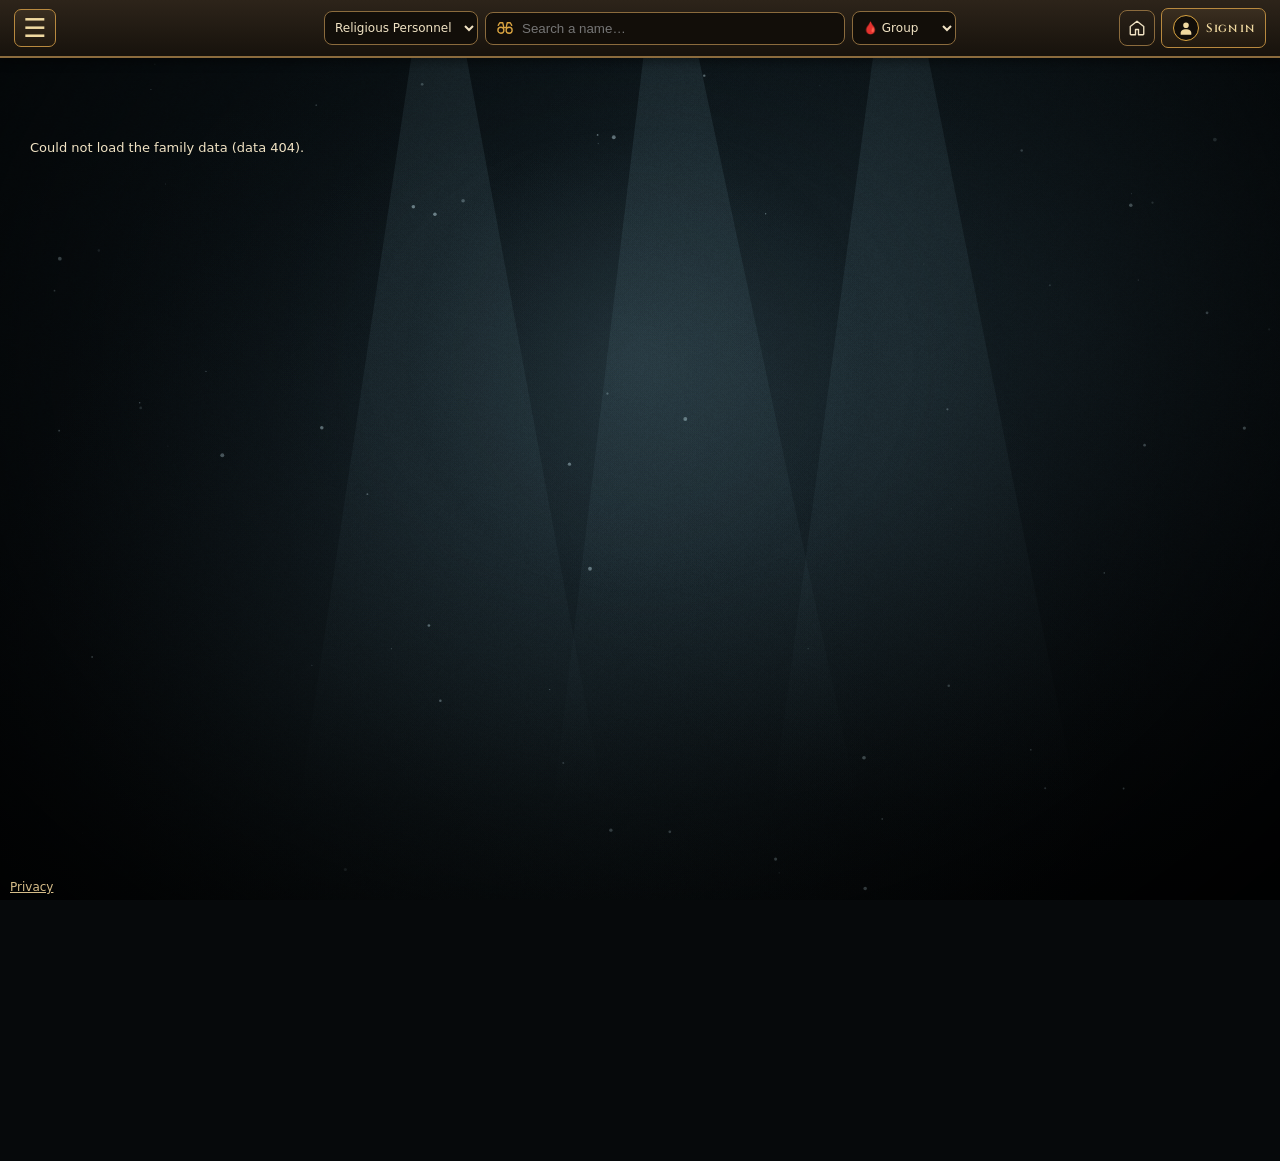
==== commit a191d6e3: "updated home button" ====
--- a/index.html
+++ b/index.html
@@ -142,7 +142,10 @@
     #bg-results .bg-result { display: block; width: 100%; margin: 4px 0; padding: 8px 10px; border: 1px solid rgba(200,164,92,.45); border-radius: 6px; background: rgba(184,137,63,.12); color: var(--ink); text-align: left; cursor: pointer }
     #bg-results .bg-result:hover, #bg-results .bg-result:focus-visible { background: rgba(184,137,63,.3); outline: 1px solid #f0d9a0 }
     #bg-results .bg-help { margin: 4px 0; color: #d9c8a6 }
-    .auth-corner { justify-self: end; display: flex; align-items: center; gap: 6px }`r`n    .home-link { display:inline-grid; place-items:center; width:36px; height:36px; border:1px solid var(--bd); border-radius:8px; color:var(--ink); text-decoration:none }`r`n    .home-link:hover,.home-link:focus-visible { color:#f0d9a0; border-color:#f0d9a0; outline:2px solid rgba(240,217,160,.35); outline-offset:2px }`r`n    .home-link svg { width:18px; height:18px; fill:none; stroke:currentColor; stroke-width:1.8; stroke-linecap:round; stroke-linejoin:round }
+    .auth-corner { justify-self: end; display: flex; align-items: center; gap: 6px }
+    .home-link { display:inline-grid; place-items:center; width:36px; height:36px; border:1px solid var(--bd); border-radius:8px; color:var(--ink); text-decoration:none }
+    .home-link:hover,.home-link:focus-visible { color:#f0d9a0; border-color:#f0d9a0; outline:2px solid rgba(240,217,160,.35); outline-offset:2px }
+    .home-link svg { width:18px; height:18px; fill:none; stroke:currentColor; stroke-width:1.8; stroke-linecap:round; stroke-linejoin:round }
     .auth-corner button { display: inline-flex; align-items: center; gap: 7px; min-height: 38px; white-space: nowrap }
     .admin-avatar { display: grid; place-items: center; width: 26px; height: 26px; border: 1px solid #d9a441; border-radius: 50%; background: #120e09; color: #f0d9a0 }
     .admin-avatar svg { width: 16px; height: 16px; fill: currentColor }
